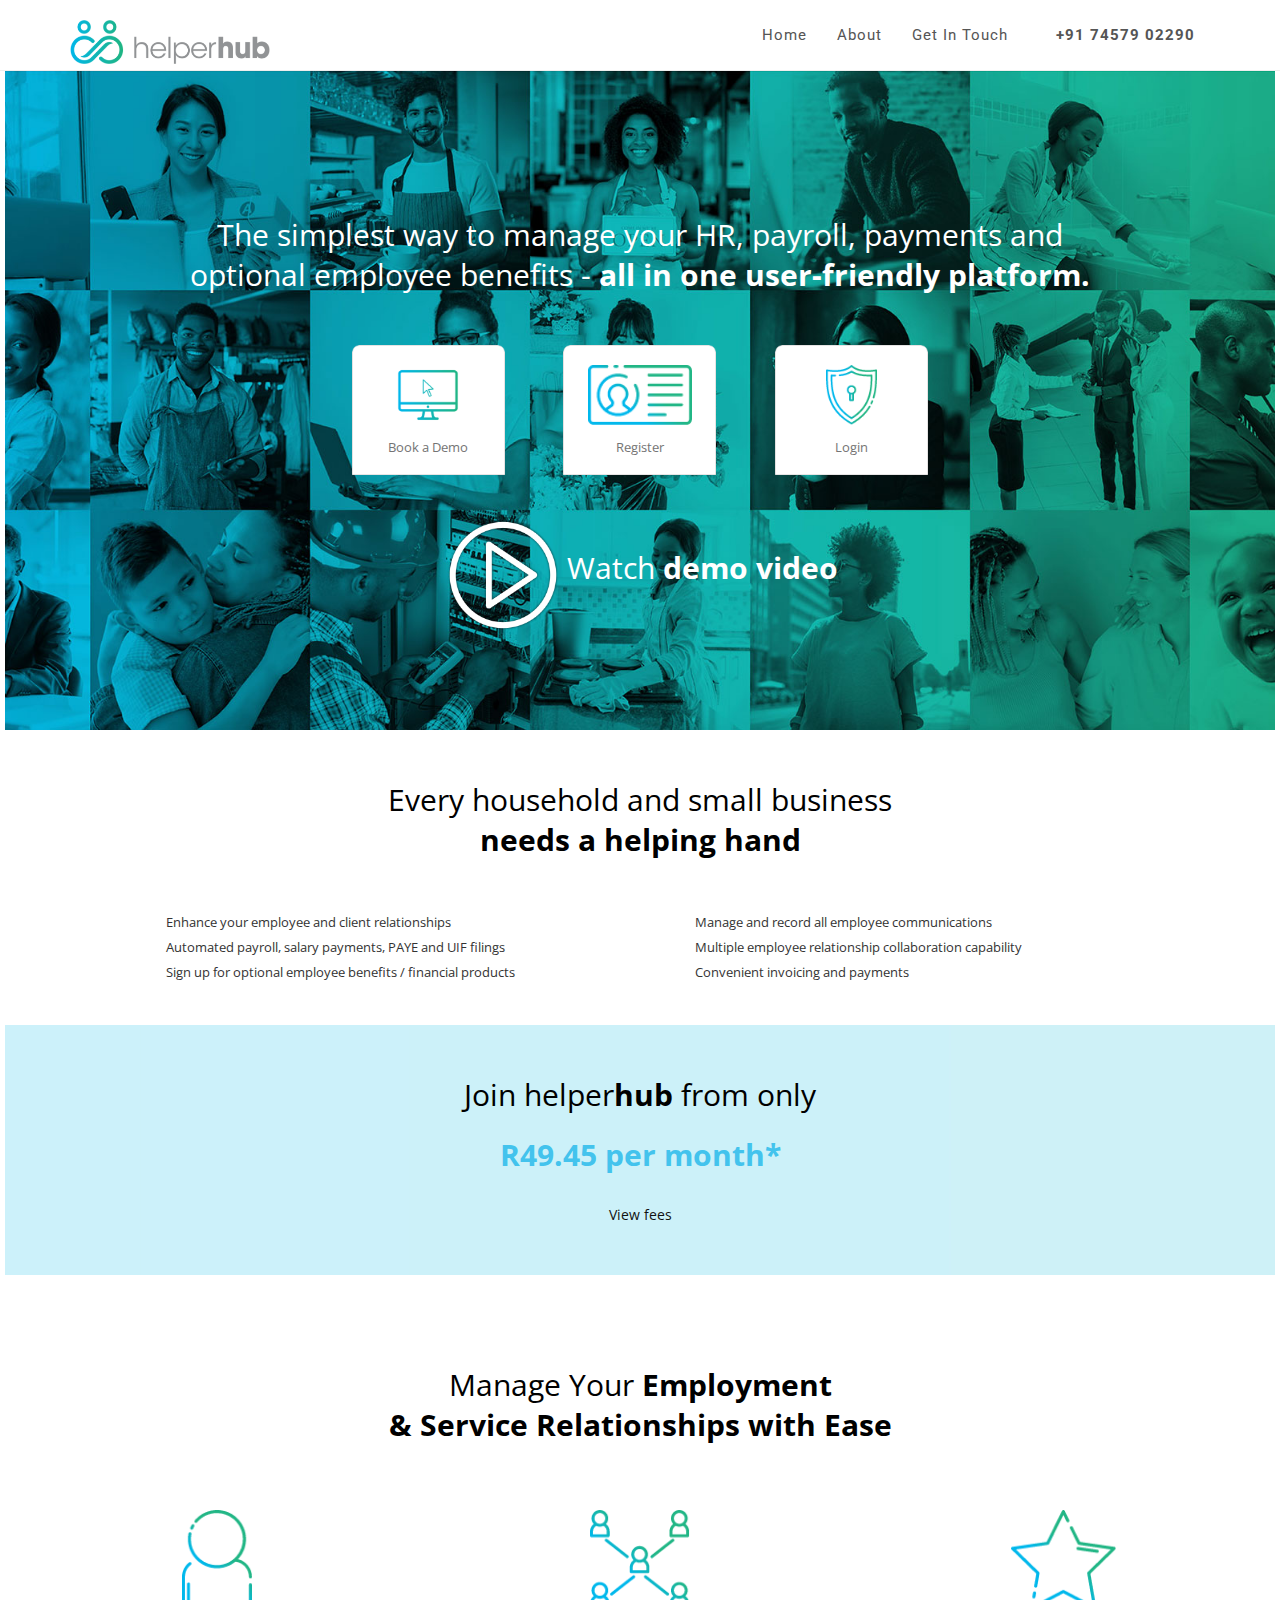
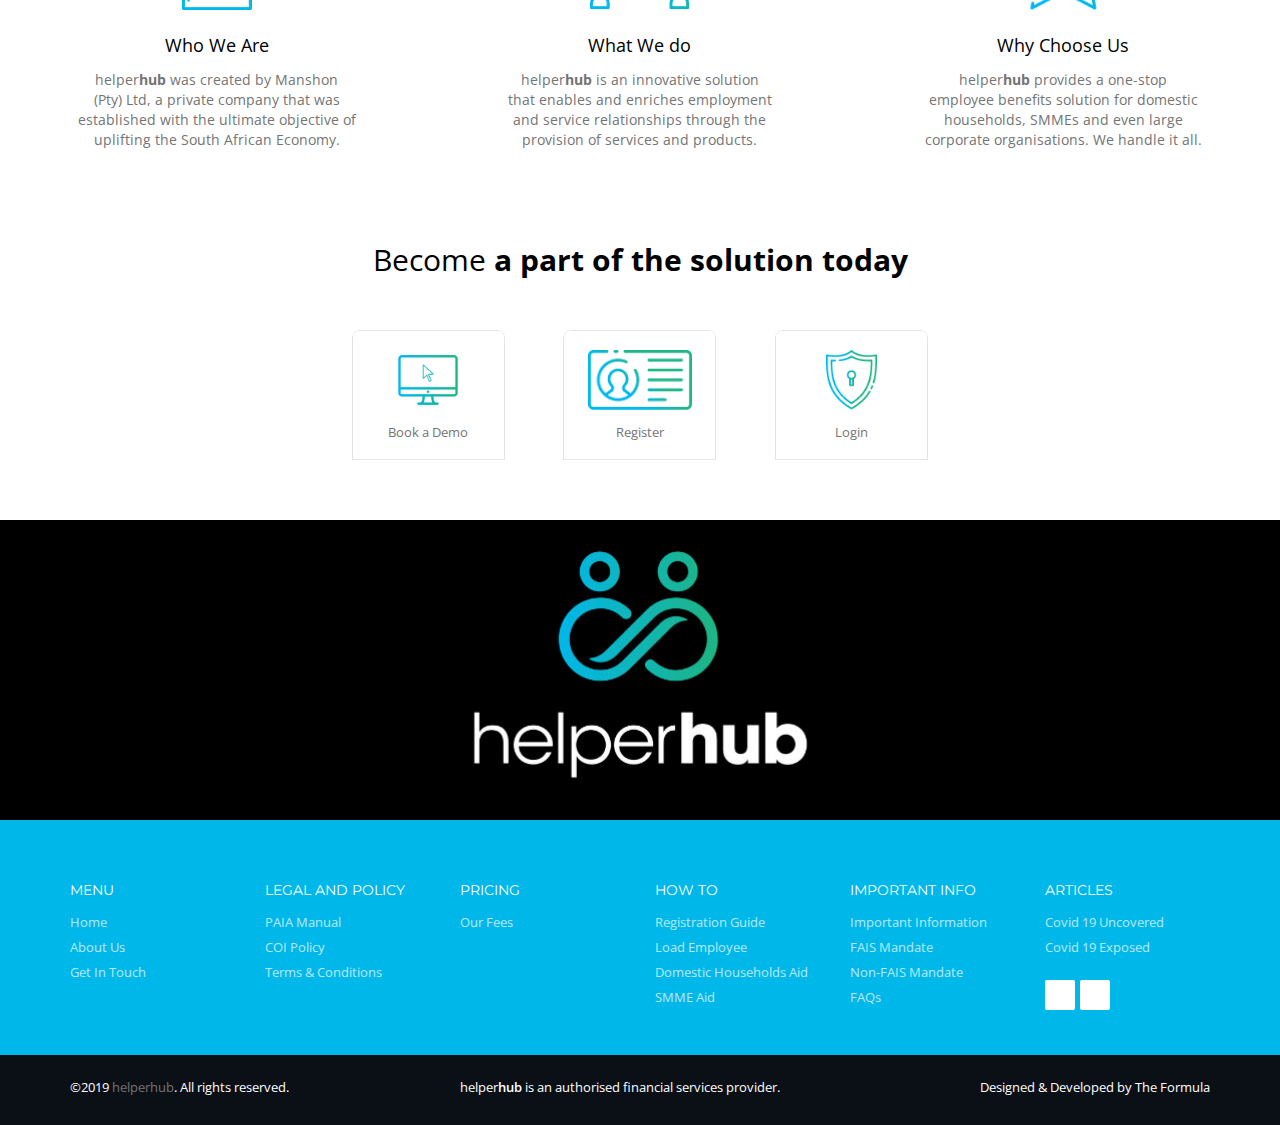
==== index.html @ 1b6acfa6 "Initial commit" ====
<html lang="en"><head>
    <title>helperhub | Login</title>        
    <meta name="description" content="">
<meta name="keywords" content="">
<meta charset="utf-8">
<meta name="author" content="Harry Boo">
<meta http-equiv="X-UA-Compatible" content="IE=edge">
<meta name="viewport" content="width=device-width, initial-scale=1.0, maximum-scale=1.0">

<!-- Favicons -->
<link rel="shortcut icon" href="assets/img/favicon.png">
<!--<link rel="apple-touch-icon" href="assets/img/apple-touch-icon.png">
<link rel="apple-touch-icon" sizes="72x72" href="assets/img/apple-touch-icon-72x72.png">
<link rel="apple-touch-icon" sizes="114x114" href="assets/img/apple-touch-icon-114x114.png">-->

<!-- Load Core CSS 
=====================================-->
<link rel="stylesheet" href="assets/css/core/bootstrap-3.3.7.min.css">
<link rel="stylesheet" href="assets/css/core/animate.min.css">

<!-- Load Main CSS 
=====================================-->
<link rel="stylesheet" href="assets/css/main/main.css">
<link rel="stylesheet" href="assets/css/main/setting.css">
<link rel="stylesheet" href="assets/css/main/hover.css">
<link rel="stylesheet" href="assets/css/main/cover.css">

<!-- Load Magnific Popup CSS 
=====================================-->
<link rel="stylesheet" href="assets/css/magnific/magic.min.css">        
<link rel="stylesheet" href="assets/css/magnific/magnific-popup.css">              
<link rel="stylesheet" href="assets/css/magnific/magnific-popup-zoom-gallery.css">


<link rel="stylesheet" href="assets/css/owl-carousel/owl.carousel.css">
<link rel="stylesheet" href="assets/css/owl-carousel/owl.theme.css">
<link rel="stylesheet" href="assets/css/owl-carousel/owl.transitions.css">

<link rel="stylesheet" href="assets/css/color/pasific.css">
<link rel="stylesheet" href="assets/css/icon/font-awesome.css">
<link rel="stylesheet" href="assets/css/icon/et-line-font.css">
<link rel="stylesheet" href="custom-file.css">
<link rel="stylesheet" href="../icomoon/style.css">
<link rel="stylesheet" href="icomoon/style.css">
<style>
.icon-salary-advices {
    font-family: 'icomoon' !important;
}
.icon-salary-advices::before {
    content: "\e900" !important;
    font-size: 30px;
}
.icon-references::before {
    content: "\e903" !important;
    font-size: 30px;
}
.icon-statements::before {
    content: "\e901" !important;
    font-size: 30px;
}        
.icon-notices::before {
    content: "\e902" !important;
    font-size: 30px;                
}
.icon-documents::before {
    content: "\e904" !important;
    font-size: 30px;                
}
.icon-communications::before {
    content: "\e905" !important;
    font-size: 30px;                
}
.fa-warning, .fa-remove {
    font-size: 30px;
}
textarea.form-control { 
    min-height: 120px !important;
}
.fa-user-times, .fa-building, .fa-user, .fa-group {
    font-size: 30px;
}    
</style>
    <link rel="stylesheet" href="assets/css/icon/font-awesome.css">
    <link rel="stylesheet" href="assets/css/icon/et-line-font.css">
    <style>
        .icon-list, .icon-list li {
            color: #333 !important;
            font-family: 'Open Sans', sans-serif;
        }
        .fa {
            color: #43c3ed !important;
        }
        .blue-bg {
            background-image: url("assets/img/blue-bg.jpg") !important;
        }
        .home-row {
            /*position: relative;*/
            margin-top: 50px;
        }
    </style>
</head>
<body id="topPage" data-spy="scroll" data-target=".navbar" data-offset="100">


    <!-- Page Loader
    ===================================== -->
    <div id="pageloader" class="bg-grad-animation-1" style="display: none;">
        <div class="loader-item" style="display: none;">
            <img src="assets/img/other/oval.svg" alt="page loader">
        </div>
    </div>

    <a href="#page-top" class="go-to-top" style="display: none;">
        <i class="fa fa-long-arrow-up"></i>
    </a>


    <!-- Navigation Area
    ===================================== -->
    <nav class="navbar navbar-pasific navbar-mp navbar-standart megamenu navbar-fixed-top top-nav-collapse">
<div class="container">
    <div class="navbar-header">
        <button type="button" class="navbar-toggle" data-toggle="collapse" data-target=".navbar-main-collapse">
            <i class="fa fa-bars"></i>
        </button>
        <a class="navbar-brand page-scroll" href="index.html">
            <img style="width: 200px" src="assets/img/logo/logo.png" alt="logo">
        </a>
    </div>

    <div class="navbar-collapse collapse navbar-main-collapse">
        <ul class="nav navbar-nav">
            <li class=""><a href="index.html" class="color-light">Home </a>
            </li><li class=""><a href="about.html" class="color-light">About </a>
            </li><li class=""><a href="get-in-touch.html" class="color-light">Get In Touch </a>
                             
             
            
              
              
            </li><li class="#"><a href="tel:+917457902290" class="color-light"><i style="color: #1EB584" class="fa  fa-mobile-phone"></i> <strong>+91 74579 02290</strong></a>


        </li></ul>
    </div>
</div>
</nav>
    <div class="inner cover animated fadeIn visible" data-animation="fadeIn" data-animation-delay="100">
        <br>
        <div id="formLogin1" class="row home-row">
            <div class="col-md-12">
                <h2 class="color-light text-center mt50">The simplest way to manage your HR, payroll, payments and <br>optional employee benefits - <strong>all in one user-friendly platform.</strong></h2><br><br>
            </div>
            <div class="col-md-3 text-center">                    
                
            </div>
            <div class="col-md-2 text-center home-icon mb20">                    
                <div class="home-box">
                    <a href="book-a-demo.html"><img src="assets/img/icons/book-demo.png"></a>
                    <p>Book a Demo</p>
                </div>
            </div>                
            <div class="col-md-2 text-center home-icon mb20">                    
                <div class="home-box">
                    <a href="registration-types.html"><img src="assets/img/icons/register-icon.png"></a>
                    <p>Register</p>
                </div>
            </div>
            <div class="col-md-2 text-center home-icon mb20">                    
                <div class="home-box">
                    <a href="login.html"><img src="assets/img/icons/login-icon.png"></a>
                    <p>Login</p>
                </div>
            </div>                
            <div class="col-md-3 text-center">                    

            </div>
            
            <div class="col-md-12 text-center mt20">
                <a href="demo-video.html"><img style="width: 120px" src="assets/img/play-btn.png"> <span style="font-size: 30px" class="title-play color-light text-center mt50">Watch <strong>demo video</strong></span></a>
            </div>                
        </div>
        
       
        <!--MOBILE TOP-->
        <div id="mobile-section" class="row mobile-home">
            <div class="col-md-12">
                <h2 class="color-light text-center mt50">The simplest way to manage your HR, payroll, payments and <br>optional employee benefits - <strong>all in one user-friendly platform.</strong></h2><br><br>
            </div>
            <div class="col-md-12 text-center mt20">
                <a href="demo-video.html"><img style="width: 65px" src="assets/img/play-btn.png"> <span style="font-size: 25px" class="title-play color-light text-center mt50">Watch <strong>demo video</strong></span></a>
            </div>
        </div>
        
        <div id="mobile-section" class="row mobile-login mt40">
            <div class="col-md-3 text-center">                    
                
            </div>
            <div class="col-md-2 text-center home-icon mb20">                    
                <div class="home-box">
                    <a href="book-a-demo.html"><img src="assets/img/icons/book-demo.png"></a>
                    <p>Book a Demo</p>
                </div>
            </div>                 
            <div class="col-md-2 text-center home-icon mb20">                    
                <div class="home-box">
                    <a href="registration-types.html"><img src="assets/img/icons/register-icon.png"></a>
                    <p>Register</p>
                </div>
            </div>
            <div class="col-md-2 text-center home-icon mb20">                    
                <div class="home-box">
                    <a href="login.html"><img src="assets/img/icons/login-icon.png"></a>
                    <p>Login</p>
                </div>
            </div>                
            <div class="col-md-3 text-center">                    

            </div>
        </div>
        
        <!--END MOBILE TOP-->
        
        <div class="row mb40">
            <div class="col-md-12">
                <h2 class="text-center mt50">Every household and small business <br><strong>needs a helping hand</strong></h2><br><br>
            </div>
            <div class="col-md-1"></div>
            <div class="col-md-5"> 
                <ul class="icon-list">
                    <li><i class="fa fa-check"></i>Enhance your employee and client relationships</li>
                    <li><i class="fa fa-check"></i>Automated payroll, salary payments, PAYE and UIF filings</li>
                    <li><i class="fa fa-check"></i>Sign up for optional employee benefits / financial products</li> 
                </ul>
            </div>
            <div class="col-md-5">
                <ul class="icon-list">
                    <li><i class="fa fa-check"></i>Manage and record all employee communications</li>
                    <li><i class="fa fa-check"></i>Multiple employee relationship collaboration capability</li>
                    <li><i class="fa fa-check"></i>Convenient invoicing and payments</li> 
                </ul>
            </div>   
            <div class="col-md-1"></div>
        </div>   
        
        <div class="row mb40 blue-bg text-center pb50">
            <div class="col-md-12">
                <h2 class="text-center mt50">Join helper<strong>hub</strong> from only</h2>
                <h2 class="text-center" style="color: #43c3ed"><strong>R49.45 per month*</strong></h2><br>
                <a class="text-center mb50" target="_blank" href="pdf-docs/helperhub-Fee-Disclosure-Document.pdf">View fees </a>
            </div>
        </div>             
        
        <div class="row mb40">
            <div class="col-md-12">
                <h2 class="text-center mt50">Manage Your <strong>Employment</strong> <br> <strong>&amp; Service Relationships with Ease</strong></h2><br><br>
            </div>
            
            <div class="col-md-4 text-center img-3-col"> 
                <img class="mt15" src="assets/img/logo/who-we-are.png">
                <h4>Who We Are</h4>
                <div class="text">                        
                    helper<span style="font-weight: 700">hub</span> was created by Manshon <br>(Pty) Ltd, a private company that was <br>established with the ultimate objective of <br>uplifting the South African Economy.
                </div>
            </div>
            <div class="col-md-4 text-center img-3-col">
                <img class="mt15" src="assets/img/logo/what-we-do.png">
                <h4>What We do</h4>
                <div class="text">
                    helper<span style="font-weight: 700">hub</span>  is an innovative solution<br> that enables and enriches employment <br>and service relationships through the<br>      provision of services and products.
                </div>
            </div>
            <div class="col-md-4 text-center img-3-col">   
                <img class="mt15" src="assets/img/logo/why-choose-us.png">
                <h4>Why Choose Us</h4>
                <div class="text">
                    helper<span style="font-weight: 700">hub</span> provides a one-stop<br> employee benefits solution for domestic <br>households, SMMEs and even large <br>corporate organisations. We handle it all.
                </div>
            </div>                
        </div>
        
        <div class="row mb40">
            <div class="col-md-12">
                <h2 class="text-center mt50">Become <strong>a part of the solution today</strong></h2><br><br>
            </div>
            <div class="col-md-3 text-center">                    
                
            </div>
            <div class="col-md-2 text-center home-icon mb20">                    
                <div class="home-box">
                    <a href="book-a-demo.html"><img src="assets/img/icons/book-demo.png"></a>
                    <p>Book a Demo</p>
                </div>
            </div>                 
            <div class="col-md-2 text-center home-icon mb20">                    
                <div class="home-box">
                    <a href="registration-types.html"><img src="assets/img/icons/register-icon.png"></a>
                    <p>Register</p>
                </div>
            </div>
            <div class="col-md-2 text-center home-icon mb20">                    
                <div class="home-box">
                    <a href="login.html"><img src="assets/img/icons/login-icon.png"></a>
                    <p>Login</p>
                </div>
            </div>                
            <div class="col-md-3 text-center">                    

            </div>
        </div>            
    </div>

    <!-- Footer Banner
    ===================================== -->
    <div id="footer-banner" class="bg-dark2 pt50 pb50">
        <div class="container">
            <div class="row">   

            </div>

        </div>
    </div>        


    <!-- Footer Area
    =====================================-->
    <div id="footer" class="footer-two bg-dark3 pt50">
        <div class="container-fluid">
            <div class="container pb35">
                <div class="row">
                    
                    <!-- footer about start -->
                    <div class="col-md-2">
                        <h6 class="font-montserrat text-uppercase color-light">Menu</h6>
                        <ul class="no-icon-list">
                            <li><a href="index.html" class="color-light alpha7">Home</a></li>
                            <li><a href="about.html" class="color-light alpha7">About Us</a></li>
                            <li><a href="get-in-touch.html" class="color-light alpha7">Get In Touch</a></li>
                        </ul>
                    </div>
                    <!-- footer about end -->
                    
                    <div class="col-md-2">
                        <h6 class="font-montserrat text-uppercase color-light">Legal and Policy</h6>
                        <ul class="no-icon-list">
                            <li><a target="_blank" href="pdf-docs/helperhub-PAIA-Policy.pdf" class="color-light alpha7">PAIA Manual</a></li>
                            <li><a target="_blank" href="pdf-docs/helperhub-Conflict-of-Interest-Policy.pdf" class="color-light alpha7">COI Policy</a></li>
                            <li><a target="_blank" href="pdf-docs/helperhub-Terms-and-Conditions.pdf" class="color-light alpha7">Terms &amp; Conditions</a></li>
                        </ul>
                    </div>
                    
                    <!-- footer menu one start -->
                    <div class="col-md-2">
                        <h6 class="font-montserrat text-uppercase color-light">Pricing</h6>
                        <ul class="no-icon-list">
                            <li><a target="_blank" href="pdf-docs/helperhub-Fee-Disclosure-Document.pdf" class="color-light alpha7">Our Fees</a></li>
                            <!--<li><a href="#" class="color-light alpha7">Payments</a></li>-->
                        </ul>
                    </div>
                    <!-- footer menu one end -->
                    
                    <!-- footer menu two start -->
                    <div class="col-md-2">
                        <h6 class="font-montserrat text-uppercase color-light">How To</h6>
                        <ul class="no-icon-list">
                            <li><a target="_blank" href="pdf-docs/Helperhub-How-to-Register.pdf" class="color-light alpha7">Registration Guide</a></li>
                            <li><a target="_blank" href="pdf-docs/How-to-Enroll-Your-Employee.pdf" class="color-light alpha7">Load Employee</a></li>
                            <li><a target="_blank" href="pdf-docs/helperhub-Client-Onboarding-Aid-Domestic-Households.pdf" class="color-light alpha7">Domestic Households Aid</a></li>
                            <li><a target="_blank" href="pdf-docs/helperhub-Client-Onboarding-Aid-SMME.pdf" class="color-light alpha7">SMME Aid</a></li>
                        </ul>
                    </div>
                    <!-- footer menu two end -->
                    
                    <!-- footer menu three start -->
                    <div class="col-md-2">
                        <h6 class="font-montserrat text-uppercase color-light">Important Info</h6>
                        <ul class="no-icon-list">
                            <li><a target="_blank" href="pdf-docs/helperhub-Important-Information.pdf" class="color-light alpha7">Important Information</a></li>
                            <li><a target="_blank" href="pdf-docs/helperhub-Specimen-Mandate.pdf" class="color-light alpha7">FAIS Mandate</a></li>
                            <li><a target="_blank" href="pdf-docs/helperhub-Non-FAIS-Discretionary-Mandate.pdf" class="color-light alpha7">Non-FAIS Mandate</a></li>
                            <li><a target="_blank" href="pdf-docs/helperhub-FAQs.pdf" class="color-light alpha7">FAQs</a></li>
                        </ul>
                    </div>
                    <!-- footer menu three end -->
                    
                    <!-- footer social icons start -->
                    <div class="col-md-2">
                        <h6 class="font-montserrat text-uppercase color-light">Articles</h6>
                        <ul class="no-icon-list" style="margin-bottom: 20px">
                            <li><a target="_blank" href="pdf-docs/Covid-19-Uncovered.pdf" class="color-light alpha7">Covid 19 Uncovered</a></li>
                            <li><a target="_blank" href="pdf-docs/helperhub-Article-Covid-19-Exposed.pdf" class="color-light alpha7">Covid 19 Exposed</a></li>
                        </ul>
                        
                        <div class="social social-three">
                            <a target="_blank" href="https://www.facebook.com/helperhubSA"><i class="fa fa-facebook color-primary"></i></a>
                            <a target="_blank" href="https://www.linkedin.com/organization-guest/company/helperhub?challengeId=AQEFUPnGSwVWPwAAAXTZc3Btvl2rY_l7mdlt_jrhEAfyWGi2RcC4j5rdWirEYKu3nYdrnO_k8rQ0jwxXPRIx9QrZS7OMLbk63w&amp;submissionId=23ab55a3-093b-3916-121b-1078acf7b703"><i class="fa fa-linkedin color-blue"></i></a><br><br>
                        </div>
                    </div>
                    <!-- footer social icons end -->

                </div><!-- row end -->
            </div><!-- container end -->
        </div><!-- container-fluid end -->
        
        <div class="container-fluid bg-dark4 pt20">
            <div class="container">
                <div class="row">

                    <!-- copyright start -->
                    <div class="col-md-4">
                        <p style="color: #fff">©2019 <a href="/">helperhub</a>. All rights reserved.</p>
                    </div>
                    <!-- copyright end -->
                    <div class="col-md-4">
                        <p style="color: #fff">helper<strong>hub</strong> is an authorised financial services provider.</p>
                    </div>

                    <!-- footer bottom start -->
                    <div class="col-md-4">
                        <p class="text-right">
                            <a style="color: #fff !important" target="_blank" href="https://www.theformula.co.za">Designed &amp; Developed by The Formula</a>
                        </p>
                    </div>
                    <!-- footer bottom end -->

                </div><!-- row end -->
            </div><!-- container end -->
        </div><!-- container-fluid end -->
    </div><!-- footer end -->
    
   <style>
        .bb-solid-1 li a {
            color: #fff !important;
        }

        .bb-solid-1 li a:hover {
            color: #000000 !important;
        }    
        .social.social-three a {
            background-color: #fff;
        }
        .footer-two ul li a:hover {
            color: #000000 !important;
        }
    </style> 
    <!-- JQuery Core
    =====================================-->
    <script src="assets/js/core/jquery.min.js"></script>
    <script src="assets/js/core/bootstrap-3.3.7.min.js"></script>
    
    <!-- Magnific Popup
    =====================================-->
    <script src="assets/js/magnific-popup/jquery.magnific-popup.min.js"></script>
    <script src="assets/js/magnific-popup/magnific-popup-zoom-gallery.js"></script>
    
    <!-- Progress Bars
    =====================================-->
    <script src="assets/js/progress-bar/bootstrap-progressbar.js"></script>
    <script src="assets/js/progress-bar/bootstrap-progressbar-main.js"></script>
    
    <!-- JQuery Main
    =====================================-->
    <script src="assets/js/main/jquery.appear.js"></script>
    <script src="assets/js/main/isotope.pkgd.min.js"></script>
    <script src="assets/js/main/parallax.min.js"></script>
    <script src="assets/js/main/jquery.countTo.js"></script>
    <script src="assets/js/main/owl.carousel.min.js"></script>
    <script src="assets/js/main/jquery.sticky.js"></script>
    <script src="assets/js/main/ion.rangeSlider.min.js"></script>
    <script src="assets/js/main/imagesloaded.pkgd.min.js"></script>
    <script src="assets/js/main/main.js"></script>


</body></html>
---- assets/css/main/main.css ----
/*  ====================================================
CSS Style for Pasific HTML Template
Author: myboodesign
Envato Profile: http://themeforest.net/user/myboodesign
======================================================== */

/*  Table of Contents
========================================================
1. GOOGLE FONTS
2. GENERAL
3. LIST
4. HEADING
5. MODAL DIALOG BOX
6. PANEL
7. ACCORDIAN
8. BUTTONS
9. CONTENT BOX
10. BLOCKQUOTE
11. FORM
12. PRICE
13. TAB PILL
14. TABLE
15. TESTIMONIAL
16. HEADER CAROUSEL
17. NAVBAR
18. INTRO
19. TEAM
20. PORTFOLIO
21. FUN FACT
22. CLIENTS
23. BLOG
24. BANNER
25. ONLINE SHOP
26. NEWSLETTER
27. PROGRESS BAR
28. CONTACT
29. SOCIAL MEDIA
30. FOOTER
31. PARALLAX

/*  ----------------------------------------------------
1. IMPORT GOOGLE FONTS
-------------------------------------------------------- */
@import url(https://fonts.googleapis.com/css?family=Open+Sans:300,400,600,800);
@import url(https://fonts.googleapis.com/css?family=Pacifico);
@import url(https://fonts.googleapis.com/css?family=Montserrat);
@import url(https://fonts.googleapis.com/css?family=Source+Sans+Pro:400,300,200);
@import url(https://fonts.googleapis.com/css?family=Roboto:400,500,700,900);

/*  ----------------------------------------------------
2. GENERAL STYLES
-------------------------------------------------------- */
* {
  -webkit-box-sizing: border-box;
          box-sizing: border-box;
}
html {
    width: 100%;
    height: 100%;
    text-rendering: optimizeLegibility !important;
    -webkit-font-smoothing: antialiased !important;
}
body {
    width: 100%;
    height: 100%;
    font-family: 'Open Sans', sans-serif;
    background-color: #fff;
    color: #747474;
}
h1,
h2,
h3,
h4,
h5,
h6 {
    font-family: 'Open Sans', sans-serif;
    font-weight: normal !important;
    color: #000;
    -webkit-font-smoothing: antialiased;
}
h1 { font-size: 36px; line-height: 45px; }
h2 { font-size: 30px; line-height: 40px; }
h3 { font-size: 24px; line-height: 35px; }
h4 { font-size: 18px; line-height: 30px; }
h5 { font-size: 16px; line-height: 25px; }
h6 { font-size: 14px; line-height: 20px; }

h1 small { font-size: 50%; }
h2 small { font-size: 60%; }
h3 small { font-size: 70%; }
h4 small { font-size: 80%; }
h5 small { font-size: 90%; }
h6 small { font-size: 90%; }

small { 
    font-size: 90%; 
    opacity: .7; 
    font-family: 'Open Sans', sans-serif;
}

code { text-transform:none; font-family: monospace, serif;}

p {
    font-family: 'Open Sans', sans-serif !important;
    margin: 0 0 25px 0;
    font-size: 13px;
    line-height: 25px;
    color: #747474;
}
p strong { font-weight: 600; }
.lead {
    font-size: 14px;
    font-weight: 400;
    line-height: 25px;
}
.dropcap {
    float: left;
    width: 0.7em;
    font-size: 400%;
    font-family: algerian, courier;
    line-height: 80%;
    -webkit-border-radius: 2px;
       -moz-border-radius: 2px;
            border-radius: 2px;
    padding-left: 3px;
    margin-top: 5px;
    margin-right: 5px;
}

a {
    color: #111;
    outline: none;
    -webkit-transition: all .2s ease-in-out;
       -moz-transition: all .2s ease-in-out;
            transition: all .2s ease-in-out;
}
a:hover,
a:focus {
    color: #111;
    text-decoration: none;
    outline: none;
}
small {
    display: block;
    margin-top: 5px;
}
.animated { visibility:hidden; }
.visible { visibility:visible; }

.font-pacifico    { font-family: 'Pacifico', cursive !important; }
.font-open-sans   { font-family: 'Open Sans', sans-serif !important; }
.font-montserrat  { font-family: 'Montserrat', sans-serif !important; }
.font-source-sans-pro  { font-family: 'Source Sans Pro', sans-serif !important; }

.fs-40 { font-size: 40px !important; }
.fs-50 { font-size: 50px !important; }
.fs-75 { font-size: 75px !important; line-height: 75px; }
.fs-100 { font-size: 100px !important; }
.font-size-light { font-weight: 200 !important; }
.font-size-normal { font-weight: 300 !important; }
.font-size-bold { font-weight: 400 !important; }

.strong { font-weight: 600; }
#pageloader {
    background-color: #E74C3C;
    height: 100%;
    position: fixed;
    top: 0;
    width: 100%;
    z-index: 9999;
}
#pageoader.bw {
    background-color: #000000;
}
.loader-item {
    margin: auto;
    position: absolute;
    top: 0; left: 0; bottom: 0; right: 0;
    height: 70px;
    width: 70px;
    /*background: url(../../../assets/img/other/img-loader.png) 50% 50% no-repeat;*/
}
.loader-item img {
    width: 70px;
    height: 70px;
}
::-moz-selection { /* Code for Firefox */
    color: #fff;
}

::selection {
    color: #fff;
}

.intro-direction {
    position: absolute;
    left: 50%;
    bottom: 5%;
}
.mouse-icon {
    border: 2px solid #fff;
    height: 40px;
    width: 24px;
    display: block;
    z-index: 10;
    opacity: 0.7;
    background-color: rgba(255,255,255,.5);
    -webkit-border-radius: 16px;
       -moz-border-radius: 16px;
            border-radius: 16px;
}
.mouse-icon .wheel {
    -webkit-animation-name: mouse-anim-drop;
    -webkit-animation-duration: 1s;
    -webkit-animation-timing-function: linear;
    -webkit-animation-delay: 0s;
    -webkit-animation-iteration-count: infinite;
    -webkit-animation-play-state: running;
    -webkit-animation-name: mouse-anim-drop;
          animation-name: mouse-anim-drop;
    -webkit-animation-duration: 1s;
          animation-duration: 1s;
    -webkit-animation-timing-function: linear;
          animation-timing-function: linear;
    -webkit-animation-delay: 0s;
          animation-delay: 0s;
    -webkit-animation-iteration-count: infinite;
          animation-iteration-count: infinite;
    -webkit-animation-play-state: running;
          animation-play-state: running;
}
.mouse-icon .wheel {
    background-color: #ffffff !important;
    position: relative;
    width: 2px;
    height: 6px;
    top: 4px;
    margin-left: auto;
    margin-right: auto;
    -webkit-border-radius: 10px;
       -moz-border-radius: 10px;
            border-radius: 10px;
}
@-webkit-keyframes mouse-anim-drop {
  0% {
    top: 5px;
    opacity: 0;
  }
  30% {
    top: 10px;
    opacity: 1;
  }
  100% {
    top: 25px;
    opacity: 0;
  }
}
@keyframes mouse-anim-drop {
  0% {
    top: 5px;
    opacity: 0;
  }
  30% {
    top: 10px;
    opacity: 1;
  }
  100% {
    top: 25px;
    opacity: 0;
  }
}
.icon-svg {
    max-height: 80px;
}

.go-to-top {
    background-color: rgba(0,0,0,.1);
    color: #fff;
    position: fixed;
    bottom: 10px;
    right: 10px;
    text-align: center;
    padding-top: 5px;
    display: block;
    width: 30px;
    height: 30px;
    z-index: 99999;
    -webkit-border-radius: 2px;
       -moz-border-radius: 2px;
            border-radius: 2px;    
}

/*  ----------------------------------------------------
3. LIST STYLES
-------------------------------------------------------- */
ul, ol {
    font-family: 'Open Sans', sans-serif;
    font-size: 13px;
    color: #747474;
    margin: 0;
    padding: 0;
}
ol li {
    line-height: 25px;
    padding: 0;
    margin-left: 20px;
}
ul.icon-list {
    text-align: left;
}
ul.icon-list li,
ul.icon-list-underline li {
    list-style: none;
    line-height: 25px;
}
ul.icon-list li i,
ul.icon-list-underline li i {
    margin-right: 10px;
}
ul.icon-list-underline li {
    padding-bottom: 5px;
    margin-bottom: 5px;
}
.underline-solid li {
    border-bottom: 1px solid #b9b9b9;
}
.underline-dotted li {
    border-bottom: 1px dotted #b9b9b9;
}
.underline-dashed li {
    border-bottom: 1px dashed #b9b9b9;
}
.underline-double li {
    border-bottom: 3px double #b9b9b9;
}
ul.no-icon-list {
    margin: 0;
    padding: 0;
}
ul.no-icon-list li {
    padding: 0;
    margin: 0;
    list-style: none;
}
/*  ----------------------------------------------------
4. HEADING STYLE
-------------------------------------------------------- */
.heading {
    height: 20px;
    display: block;
    margin-bottom: 20px;    
    font-size: 15px;
    opacity: 1 !important;
}
.heading-desc {
    display: block;
    font-family: 'Open Sans', sans-serif;
    font-size: 14px;
    line-height: 25px;
    margin-left: auto;
    margin-right: auto;
}
.heading-solid,
.heading-dotted,
.heading-dashed,
.heading-double {
    width: 50px;
    border-bottom-width: 3px;
}
.heading-solid {
    border-bottom-style: solid;
}
.heading-dotted {
    border-bottom-style: dotted;
}
.heading-dashed {
    border-bottom-style: dashed;
}
.heading-double {
    border-bottom-style: double;
    
}

.heading-solid-icon,
.heading-dotted-icon,
.heading-dashed-icon,
.heading-double-icon {
    width: 120px;
    margin-top: 20px;
}
.heading-solid-icon span,
.heading-dotted-icon span,
.heading-dashed-icon span,
.heading-double-icon span {
    width: 40px;
    height: 2px;
    float: left;
}
.heading-solid-icon span span,
.heading-dotted-icon span span,
.heading-dashed-icon span span,
.heading-daouble-icon span span {
    width: 40px;
    height: 2px;
    float: right;
}
.heading-solid-icon span,
.heading-dotted-icon span,
.heading-dashed-icon span,
.heading-solid-icon span span,
.heading-dotted-icon span span,
.heading-dashed-icon span span {
    border-top-width: 2px;
    border-top-style: solid;
    display: block;
}
.heading-double-icon span,
.heading-double-icon span span {
    border-bottom-width: 3px;
    border-top-style: solid;
    display: block;
}
.heading-solid-icon i,
.heading-dotted-icon i,
.heading-dashed-icon i,
.heading-double-icon i {
    float: left;
    margin-left: 10px;
    margin-right: 10px;
    margin-top: -5px;
}

.heading-solid-icon div,
.heading-solid-icon div div {
    border-bottom-style: solid;
}
.heading-dotted-icon div,
.heading-dotted-icon div div {
    border-bottom-style: dotted;
}
.heading-dashed-icon div,
.heading-dashed-icon div div {
    border-bottom-style: dashed;
}
.heading-double-icon div,
.heading-double-icon div div {
    border-bottom-style: double;
}

.heading-icon,
.heading-icon-o {
    width: 60px;
    height: 60px;
    font-size: 20px;
    padding-top: 20px;

}
.heading-icon {
    color: #fff;    
}
.heading-icon-o {
    background-color: transparent;
    border-width: 2px;
    border-style: solid;
}
.heading-icon-rounded {
    -webkit-border-radius: 5px;
       -moz-border-radius: 5px;
            border-radius: 5px;
}
.heading-icon-circle {
    -webkit-border-radius: 100%;
       -moz-border-radius: 100%;
            border-radius: 100%;
}

/*  -----------------------------------------------------
5. MODAL DIALOG BOX
-------------------------------------------------------- */
.modal-dialog {
    font-size: 12px;
    font-family: 'Open Sans', sans-serif;
    font-weight: 600;
    max-width: 500px;
}
.modal-header {
    -webkit-border-top-left-radius: 3px;
       -moz-border-top-left-radius: 3px;
            border-top-left-radius: 3px;
    -webkit-border-top-right-radius: 3px;
       -moz-border-top-right-radius: 3px;
            border-top-right-radius: 3px;
}
.modal-footer {
    text-align: center;
    -webkit-border-bottom-left-radius: 3px;
       -moz-border-bottom-left-radius: 3px;
            border-bottom-left-radius: 3px;
    -webkit-border-bottom-right-radius: 3px;
       -moz-border-bottom-right-radius: 3px;
            border-bottom-right-radius: 3px;
}
.modal-search-input {
    border: 0;
    width: 100%;
    height: 50px;
    text-align: center;
    outline: none;
    font-size: 30px;
}

/*  ----------------------------------------------------
6. PANEL
-------------------------------------------------------- */
.panel {}
.panel-square {
    -webkit-border-radius: 0;
       -moz-border-radius: 0;
            border-radius: 0;
}
.panel-default {
    border: 1px solid #ffb7ac;
}
.panel-default .panel-heading {
    background-color: #fddad4;
    color: #b55241;
}
.panel-heading a {
    font-size: 14px;
    color: #333;
}
.panel-light {
    border: 1px solid #ebebeb;
}
.panel-light .panel-heading {
    background-color: #fff;
    color: #333;
}
.panel-gray {
    border: 1px solid #e1e1e1;
}
.panel-gray .panel-heading {
    background-color: #e1e1e1;
    color: #333;
}
.panel-dark {
    border: 1px solid #111;
}
.panel-dark .panel-heading {
    background-color: #333;
    color: #fff;
}

.panel-heading {
    padding: 10px 15px;
    font-size: 13px !important;
    cursor: pointer;
}
.panel-heading i {
    margin-right: 10px;
}
.panel-collapse.collapse.in {
    background-color: #fff !important;
}
.panel-collapse.collapsing {
    background-color: #fff !important;
}
/*  ----------------------------------------------------
7. ACCORDIAN
-------------------------------------------------------- */
.accordian-toggle-chevron-left:after,
.accordian-toggle-chevron-right:after,
.accordian-toggle-plus-left:after,
.accordian-toggle-plus-right:after,
.accordian-toggle-plus-sign-left:after,
.accordian-toggle-plus-sign-right:after,
.accordian-toggle-arrow-left:after,
.accordian-toggle-arrow-right:after {
    font-family: "Glyphicons Halflings";
    margin-left: 15px;
    margin-top: 1px;
    font-size: 10px;
}

.accordian-toggle-chevron-left:after,
.accordian-toggle-plus-left:after,
.accordian-toggle-plus-sign-left:after,
.accordian-toggle-arrow-left:after {
    float: left;
    margin-top: 2px;
    margin-left: 0;
    margin-right: 10px;
}

.accordian-toggle-chevron-right:after,
.accordian-toggle-plus-right:after,
.accordian-toggle-plus-sign-right:after,
.accordian-toggle-arrow-right:after {
    float: right;
}

.accordian-toggle-chevron-left:after,
.accordian-toggle-chevron-right:after { content: "\e114"; }

.accordian-toggle-chevron-left.collapsed:after,
.accordian-toggle-chevron-right.collapsed:after { content: "\e080"; }

.accordian-toggle-plus-left:after,
.accordian-toggle-plus-right:after { content: "\2212"; }

.accordian-toggle-plus-left.collapsed:after,
.accordian-toggle-plus-right.collapsed:after { content: "\2b"; }

.accordian-toggle-plus-sign-left:after,
.accordian-toggle-plus-sign-left:after { content: "\e082"; }

.accordian-toggle-plus-sign-left.collapsed:after,
.accordian-toggle-plus-sign-right.collapsed:after { content: "\e081"; }

.accordian-toggle-arrow-left:after,
.accordian-toggle-arrow-right:after { content: "\e094"; }

.accordian-toggle-arrow-left.collapsed:after,
.accordian-toggle-arrow-right.collapsed:after { content: "\e092"; }

.accordian-toggle-chevron-left:after,
.accordian-toggle-chevron-left.collapsed:after,
.accordian-toggle-plus-left:after,
.accordian-toggle-plus-left.collapsed:after,
.accordian-toggle-plus-sign-left:after,
.accordian-toggle-plus-sign-left.collapsed:after,
.accordian-toggle-arrow-left:after,
.accordian-toggle-arrow-left.collapsed:after,
.accordian-toggle-chevron-right:after,
.accordian-toggle-chevron-right.collapsed:after,
.accordian-toggle-plus-right:after,
.accordian-toggle-plus-right.collapsed:after,
.accordian-toggle-plus-sign-right:after,
.accordian-toggle-plus-sign-lerightft.collapsed:after,
.accordian-toggle-arrow-right:after,
.accordian-toggle-arrow-right.collapsed:after {
    opacity: .5;
}

.panel-body {
    color: #747474;
    font-family: 'Open Sans', sans-serif;
    font-size: 13px;
    line-height: 25px;
}


/*  ----------------------------------------------------
8. BUTTONS
-------------------------------------------------------- */
.button,
.button-3d,
.button-o {
	display: inline-block;
	padding: 8px 16px;
	margin-bottom: 5px;
	font-size: 12px;
	font-weight: normal;
	line-height: 1.42857143;
	text-align: center;
	white-space: nowrap;
	vertical-align: middle;
	-ms-touch-action: manipulation;
	  touch-action: manipulation;
	cursor: pointer;
	-webkit-user-select: none;
	 -moz-user-select: none;
	  -ms-user-select: none;
		  user-select: none;
	background-image: none;
	border: 1px solid transparent;
	font-family: 'Montserrat', sans-serif;
	text-transform: uppercase;
    text-shadow: none;
	font-weight: normal !important;
	letter-spacing: 1px;
	-webkit-transition: all .25s ease-in-out;
	   -moz-transition: all .25s ease-in-out;
			transition: all .25s ease-in-out;
    -webkit-border-radius: 4px;
       -moz-border-radius: 4px;
            border-radius: 4px;
}
.button,
.button:hover,
.button-3d,
.button-3d:hover {
	color: #fff !important;
}
.button-o {
	background: transparent !important;
	border-width: 1px;
	border-style: solid;
}
.button i,
.button-3d i,
.button-o i {
    margin-left: 15px;
    margin-right: 0;
    font-size: 14px;
}
.button small,
.button-3d small,
.button-o small {
    margin-top: 0px;
}
.button:focus {
    outline: none;
    color: #fff;
}
.button-xs { font-size: 9px; padding: 5px 12px; }
.button-sm { font-size: 10px; padding: 8px 20px;}
.button-md { font-size: 11px; padding: 12px 25px;}
.button-lg { font-size: 13px; padding: 15px 30px;}
.button-square {
    -webkit-border-radius: 0;
       -moz-border-radius: 0;
            border-radius: 0;
}

.button-xs.button-rounded,
.button-rounded.button-xs { -webkit-border-radius: 2px;-moz-border-radius: 2px;border-radius: 2px;}
.button-sm.button-rounded,
.button-rounded.button-sm { -webkit-border-radius: 4px;-moz-border-radius: 4px;border-radius: 4px;}
.button-md.button-rounded,
.button-rounded.button-md { -webkit-border-radius: 7px;-moz-border-radius: 7px;border-radius: 7px;}
.button-lg.button-rounded,
.button-rounded.button-lg { -webkit-border-radius: 10px;-moz-border-radius: 10px;border-radius: 10px;}

.button-circle {
    -webkit-border-radius: 100px;
       -moz-border-radius: 100px;
            border-radius: 100px;
}
.button-block {
	display: block;
	width: 100%;
	margin-top: 5px;
}
/* Main Colors */
.button.button-pasific {
	color: #fff;
}
.button-3d.button-pasific {
	color: #fff;
	-webkit-box-shadow: 0 5px 0 #ee3135;
	   -moz-box-shadow: 0 5px 0 #ee3135;
			box-shadow: 0 5px 0 #ee3135;
}
.button-3d:hover.button-pasific {
	-webkit-box-shadow: 0 3px 0 #ee3135;
	   -moz-box-shadow: 0 3px 0 #ee3135;
			box-shadow: 0 3px 0 #ee3135;
}
.button-o.button-pasific {
	background: transparent !important;
}
.button-o.button-pasific:hover {
    color: #fff !important;
}
/* Secondary Colors */
.button.button-red, .button-3d.button-red 		    { background-color: #fd3635; }
.button.button-pink, .button-3d.button-pink 		{ background-color: #fd40b3; }
.button.button-orange, .button-3d.button-orange 	{ background-color: #ff8b34; }
.button.button-purple, .button-3d.button-purple 	{ background-color: #a85ad4; }
.button.button-blue, .button-3d.button-blue 		{ background-color: #3dace1; }
.button.button-cyan, .button-3d.button-cyan 		{ background-color: #1abc9c; }
.button.button-green, .button-3d.button-green 	    { background-color: #b2cc71; }
.button.button-yellow, .button-3d.button-yellow 	{ background-color: #ffc501; }
.button.button-gray, .button-3d.button-gray 		{ background-color: #e0e0e0; color: #111 !important; }
.button.button-dark, .button-3d.button-dark 		{ background-color: #5f6467; }
.button.button-black, .button-3d.button-black 		{ background-color: #000000; }
.button.button-white, .button-3d.button-white 		{ background-color: #ffffff; color: #111 !important;}

.button-3d.button-red 		{ -webkit-box-shadow: 0 5px 0 #d92726; -moz-box-shadow: 0 5px 0 #d92726; box-shadow: 0 5px 0 #d92726; }
.button-3d.button-pink 	    { -webkit-box-shadow: 0 5px 0 #dc2193; -moz-box-shadow: 0 5px 0 #dc2193; box-shadow: 0 5px 0 #dc2193; }
.button-3d.button-orange 	{ -webkit-box-shadow: 0 5px 0 #e1660b; -moz-box-shadow: 0 5px 0 #e1660b; box-shadow: 0 5px 0 #e1660b; }
.button-3d.button-purple 	{ -webkit-box-shadow: 0 5px 0 #8632b5; -moz-box-shadow: 0 5px 0 #8632b5; box-shadow: 0 5px 0 #8632b5; }
.button-3d.button-blue 	    { -webkit-box-shadow: 0 5px 0 #1f8abe; -moz-box-shadow: 0 5px 0 #1f8abe; box-shadow: 0 5px 0 #1f8abe; }
.button-3d.button-cyan 	    { -webkit-box-shadow: 0 5px 0 #148d75; -moz-box-shadow: 0 5px 0 #148d75; box-shadow: 0 5px 0 #148d75; }
.button-3d.button-green 	{ -webkit-box-shadow: 0 5px 0 #7d9345; -moz-box-shadow: 0 5px 0 #7d9345; box-shadow: 0 5px 0 #7d9345; }
.button-3d.button-yellow 	{ -webkit-box-shadow: 0 5px 0 #deac02; -moz-box-shadow: 0 5px 0 #deac02; box-shadow: 0 5px 0 #deac02; }
.button-3d.button-gray 	    { -webkit-box-shadow: 0 5px 0 #a7a7a7; -moz-box-shadow: 0 5px 0 #a7a7a7; box-shadow: 0 5px 0 #a7a7a7; }
.button-3d.button-dark 	    { -webkit-box-shadow: 0 5px 0 #404345; -moz-box-shadow: 0 5px 0 #404345; box-shadow: 0 5px 0 #404345; }
.button-3d.button-black 	{ -webkit-box-shadow: 0 5px 0 #555555; -moz-box-shadow: 0 5px 0 #555555; box-shadow: 0 5px 0 #555555; }
.button-3d.button-white 	{ -webkit-box-shadow: 0 5px 0 #f9f9f9; -moz-box-shadow: 0 5px 0 #f9f9f9; box-shadow: 0 5px 0 #f9f9f9; }

.button-3d:hover.button-red 	{ -webkit-box-shadow: 0 3px 0 #d92726; -moz-box-shadow: 0 3px 0 #d92726; box-shadow: 0 3px 0 #d92726; }
.button-3d:hover.button-pink 	{ -webkit-box-shadow: 0 3px 0 #dc2193; -moz-box-shadow: 0 3px 0 #dc2193; box-shadow: 0 3px 0 #dc2193; }
.button-3d:hover.button-orange  { -webkit-box-shadow: 0 3px 0 #e1660b; -moz-box-shadow: 0 3px 0 #e1660b; box-shadow: 0 3px 0 #e1660b; }
.button-3d:hover.button-purple  { -webkit-box-shadow: 0 3px 0 #8632b5; -moz-box-shadow: 0 3px 0 #8632b5; box-shadow: 0 3px 0 #8632b5; }
.button-3d:hover.button-blue 	{ -webkit-box-shadow: 0 3px 0 #1f8abe; -moz-box-shadow: 0 3px 0 #1f8abe; box-shadow: 0 3px 0 #1f8abe; }
.button-3d:hover.button-cyan 	{ -webkit-box-shadow: 0 3px 0 #148d75; -moz-box-shadow: 0 3px 0 #148d75; box-shadow: 0 3px 0 #148d75; }
.button-3d:hover.button-green 	{ -webkit-box-shadow: 0 3px 0 #7d9345; -moz-box-shadow: 0 3px 0 #7d9345; box-shadow: 0 3px 0 #7d9345; }
.button-3d:hover.button-yellow  { -webkit-box-shadow: 0 3px 0 #deac02; -moz-box-shadow: 0 3px 0 #deac02; box-shadow: 0 3px 0 #deac02; }
.button-3d:hover.button-gray 	{ -webkit-box-shadow: 0 3px 0 #a7a7a7; -moz-box-shadow: 0 3px 0 #a7a7a7; box-shadow: 0 3px 0 #a7a7a7; }
.button-3d:hover.button-dark 	{ -webkit-box-shadow: 0 3px 0 #404345; -moz-box-shadow: 0 3px 0 #404345; box-shadow: 0 3px 0 #404345; }
.button-3d:hover.button-black 	{ -webkit-box-shadow: 0 3px 0 #555555; -moz-box-shadow: 0 3px 0 #555555; box-shadow: 0 3px 0 #555555; }
.button-3d:hover.button-white 	{ -webkit-box-shadow: 0 3px 0 #f9f9f9; -moz-box-shadow: 0 3px 0 #f9f9f9; box-shadow: 0 3px 0 #f9f9f9; }

.button-o.button-red		{ border-color: #fd3635; color: #fd3635; }
.button-o.button-pink 		{ border-color: #fd40b3; color: #fd40b3; }
.button-o.button-orange 	{ border-color: #ff8b34; color: #ff8b34; }
.button-o.button-purple	    { border-color: #a85ad4; color: #a85ad4; }
.button-o.button-blue 		{ border-color: #3dace1; color: #3dace1; }
.button-o.button-cyan 		{ border-color: #1abc9c; color: #1abc9c; }
.button-o.button-green		{ border-color: #b2cc71; color: #b2cc71; }
.button-o.button-yellow	    { border-color: #edc951; color: #edc951; }
.button-o.button-gray 		{ border-color: #e0e0e0; color: #e0e0e0; }
.button-o.button-dark 		{ border-color: #323a45; color: #323a45; }
.button-o.button-black 		{ border-color: #000000; color: #000000; }
.button-o.button-white 		{ border-color: #ffffff; color: #ffffff; }
.button-o.button-white:hover{ color: #000000 !important;}
/* Bootstrap Colors */
.button.button-primary, .button-3d.button-primary { background-color: #286090; }
.button.button-success, .button-3d.button-success { background-color: #5cb85c; }
.button.button-info, .button-3d.button-info       { background-color: #5bc0de; }
.button.button-warning, .button-3d.button-warning { background-color: #ec971f; }
.button.button-danger, .button-3d.button-danger   { background-color: #c9302c; }

.button-3d.button-primary { -webkit-box-shadow: 0 5px 0 #1a456b; -moz-box-shadow: 0 5px 0 #1a456b; box-shadow: 0 5px 0 #1a456b; }
.button-3d.button-success { -webkit-box-shadow: 0 5px 0 #408940; -moz-box-shadow: 0 5px 0 #408940; box-shadow: 0 5px 0 #408940; }
.button-3d.button-info    { -webkit-box-shadow: 0 5px 0 #398ca5; -moz-box-shadow: 0 5px 0 #398ca5; box-shadow: 0 5px 0 #398ca5; }
.button-3d.button-warning { -webkit-box-shadow: 0 5px 0 #bb7614; -moz-box-shadow: 0 5px 0 #bb7614; box-shadow: 0 5px 0 #bb7614; }
.button-3d.button-danger  { -webkit-box-shadow: 0 5px 0 #9d201c; -moz-box-shadow: 0 5px 0 #9d201c; box-shadow: 0 5px 0 #9d201c; }

.button-3d:hover.button-primary { -webkit-box-shadow: 0 3px 0 #1a456b; -moz-box-shadow: 0 3px 0 #1a456b; box-shadow: 0 3px 0 #1a456b; }
.button-3d:hover.button-success { -webkit-box-shadow: 0 3px 0 #408940; -moz-box-shadow: 0 3px 0 #408940; box-shadow: 0 3px 0 #408940; }
.button-3d:hover.button-info    { -webkit-box-shadow: 0 3px 0 #398ca5; -moz-box-shadow: 0 3px 0 #398ca5; box-shadow: 0 3px 0 #398ca5; }
.button-3d:hover.button-warning { -webkit-box-shadow: 0 3px 0 #bb7614; -moz-box-shadow: 0 3px 0 #bb7614; box-shadow: 0 3px 0 #bb7614; }
.button-3d:hover.button-danger  { -webkit-box-shadow: 0 3px 0 #9d201c; -moz-box-shadow: 0 3px 0 #9d201c; box-shadow: 0 3px 0 #9d201c; }

.button-o.button-primary    { border-color: #286090; color: #286090; }
.button-o.button-success    { border-color: #5cb85c; color: #5cb85c; }
.button-o.button-info       { border-color: #5bc0de; color: #5bc0de; }
.button-o.button-warning    { border-color: #ec971f; color: #ec971f; }
.button-o.button-danger     { border-color: #c9302c; color: #c9302c; }


/* Gradient Colors */
.button-grad-violet {
    background: #5f2c82;
    background: -webkit-linear-gradient(-45deg, #4776E6, #8E54E9); 
    background: -o-linear-gradient(-45deg, #4776E6, #8E54E9); 
    background: -moz-linear-gradient(-45deg, #4776E6, #8E54E9); 
    background: linear-gradient(-45deg, #4776E6, #8E54E9);
}
.button-grad-violet:hover {
    background: #5f2c82;
    background: -webkit-linear-gradient(45deg, #4776E6, #8E54E9); 
    background: -o-linear-gradient(45deg, #4776E6, #8E54E9); 
    background: -moz-linear-gradient(45deg, #4776E6, #8E54E9); 
    background: linear-gradient(45deg, #4776E6, #8E54E9);
}
.button-grad-blood-mary {
    background: #FF512F;
    background: -webkit-linear-gradient(-45deg, #FF512F, #DD2476); 
    background: -o-linear-gradient(-45deg, #FF512F, #DD2476); 
    background: -moz-linear-gradient(-45deg, #FF512F, #DD2476); 
    background: linear-gradient(-45deg, #FF512F, #DD2476); 
}
.button-grad-blood-mary:hover {
    background: #FF512F;
    background: -webkit-linear-gradient(45deg, #FF512F, #DD2476); 
    background: -o-linear-gradient(45deg, #FF512F, #DD2476); 
    background: -moz-linear-gradient(45deg, #FF512F, #DD2476); 
    background: linear-gradient(45deg, #FF512F, #DD2476); 
}
.button-grad-bora {
    background: #2BC0E4;
    background: -webkit-linear-gradient(45deg, #2BC0E4, #EAECC6); 
    background: -o-linear-gradient(45deg, #2BC0E4, #EAECC6); 
    background: -moz-linear-gradient(45deg, #2BC0E4, #EAECC6); 
    background: linear-gradient(45deg, #2BC0E4, #EAECC6); 
}
.button-grad-bora:hover {
    background: #2BC0E4;
    background: -webkit-linear-gradient(-45deg, #2BC0E4, #EAECC6); 
    background: -o-linear-gradient(-45deg, #2BC0E4, #EAECC6); 
    background: -moz-linear-gradient(-45deg, #2BC0E4, #EAECC6); 
    background: linear-gradient(-45deg, #2BC0E4, #EAECC6); 
}
.button-grad-mojito {
    background: #68e9b6;
    background: -webkit-linear-gradient(45deg, #68e9b6, #4e75b9); 
    background: -o-linear-gradient(45deg, #68e9b6, #4e75b9); 
    background: -moz-linear-gradient(45deg, #68e9b6, #4e75b9); 
    background: linear-gradient(45deg, #68e9b6, #4e75b9); 
}
.button-grad-mojito:hover {
    background: #4e75b9;
    background: -webkit-linear-gradient(-45deg, #4e75b9, #68e9b6); 
    background: -o-linear-gradient(-45deg, #4e75b9, #68e9b6); 
    background: -moz-linear-gradient(-45deg, #4e75b9, #68e9b6); 
    background: linear-gradient(-45deg, #4e75b9, #68e9b6); 
}
.button-grad-orange {
    background: #FFB75E;
    background: -webkit-linear-gradient(-45deg, #FFB75E, #ED8F03); 
    background: -o-linear-gradient(-45deg, #FFB75E, #ED8F03); 
    background: -moz-linear-gradient(-45deg, #FFB75E, #ED8F03); 
    background: linear-gradient(-45deg, #FFB75E, #ED8F03); 
}
.button-grad-orange:hover {
    background: #FFB75E;
    background: -webkit-linear-gradient(45deg, #FFB75E, #ED8F03); 
    background: -o-linear-gradient(45deg, #FFB75E, #ED8F03); 
    background: -moz-linear-gradient(45deg, #FFB75E, #ED8F03); 
    background: linear-gradient(45deg, #FFB75E, #ED8F03); 
}
.button-grad-purple {
    background: #DA22FF;
    background: -webkit-linear-gradient(-45deg, #DA22FF, #9733EE); 
    background: -o-linear-gradient(-45deg, #DA22FF, #9733EE); 
    background: -moz-linear-gradient(-45deg, #DA22FF, #9733EE); 
    background: linear-gradient(-45deg, #DA22FF, #9733EE); 
}
.button-grad-purple:hover {
    background: #DA22FF;
    background: -webkit-linear-gradient(45deg, #DA22FF, #9733EE); 
    background: -o-linear-gradient(45deg, #DA22FF, #9733EE); 
    background: -moz-linear-gradient(45deg, #DA22FF, #9733EE); 
    background: linear-gradient(45deg, #DA22FF, #9733EE); 
}
.button-grad-stellar {
    background: #7474BF;
    background: -webkit-linear-gradient(-45deg, #7474BF, #348AC7); 
    background: -o-linear-gradient(-45deg, #7474BF, #348AC7); 
    background: -moz-linear-gradient(-45deg, #7474BF, #348AC7); 
    background: linear-gradient(-45deg, #7474BF, #348AC7); 
}
.btn-grad-stellar:hover {
    background: #7474BF;
    background: -webkit-linear-gradient(45deg, #7474BF, #348AC7); 
    background: -o-linear-gradient(45deg, #7474BF, #348AC7); 
    background: -moz-linear-gradient(45deg, #7474BF, #348AC7); 
    background: linear-gradient(45deg, #7474BF, #348AC7); 
}
.button-grad-day-tripper {
    background: #f857a6;
    background: -webkit-linear-gradient(-45deg, #f857a6, #ff5858); 
    background: -o-linear-gradient(-45deg, #f857a6, #ff5858); 
    background: -moz-linear-gradient(-45deg, #f857a6, #ff5858); 
    background: linear-gradient(-45deg, #f857a6, #ff5858); 
}
.button-grad-day-tripper:hover {
    background: #f857a6;
    background: -webkit-linear-gradient(45deg, #f857a6, #ff5858); 
    background: -o-linear-gradient(45deg, #f857a6, #ff5858); 
    background: -moz-linear-gradient(45deg, #f857a6, #ff5858); 
    background: linear-gradient(45deg, #f857a6, #ff5858); 
}

.button-grad-violet,
.button-grad-blood-mary,
.button-grad-bora,
.button-grad-mojito,
.button-grad-orange,
.button-grad-purple,
.button-grad-stellar,
.button-grad-tripper {
    border: 0 !important;
    color: #ffffff !important;
}


/*  ----------------------------------------------------
9. CONTENT BOX
-------------------------------------------------------- */
.content-box {
    display: block;
    float: left;
}
.content-box-o {
    border: 1px solid #ddd;
    padding: 25px 0 10px 0;
    -webkit-border-radius: 5px;
       -moz-border-radius: 5px;
            border-radius: 5px;
}
.content-box-o-no-border {
    border: 0;
    padding: 25px 0 10px 0;
    -webkit-border-radius: 5px;
       -moz-border-radius: 5px;
            border-radius: 5px;
} 
.content-box.content-box-center {
    text-align: center;
    float: none !important;
}
.content-box.content-box-left {
    text-align: left;
}
.content-box.content-box-right {
    text-align: right;
}
.content-box.content-box-inverse h5 {
    color: #fff;
}
.content-box.content-box-inverse p {
    color: #ccc;
}
.content-box.content-box-center span,
.content-box.content-box-center i,
.content-box.content-box-left span,
.content-box.content-box-left i,
.content-box.content-box-right span,
.content-box.content-box-right i {
    margin: 0 auto;
    font-size: 40px;
}
.content-box.content-box-left span,
.content-box.content-box-left i {
    margin-left: 0;
}
.content-box.content-box-right span,
.content-box.content-box-right i {
    margin-right: 0;
}
.content-box.content-box-icon-o span,
.content-box.content-box-icon-o i,
.content-box.content-box-icon span,
.content-box.content-box-icon i {
    display: block;
    width: 75px;
    height: 75px;
    padding-top: 18px;
    margin-bottom: 20px;
    text-align: center;
    -webkit-border-radius: 4px;
       -moz-border-radius: 4px;
            border-radius: 4px;
    font-size: 35px;
}
.content-box.content-box-icon-o-circle span,
.content-box.content-box-icon-o-circle i,
.content-box.content-box-icon-circle span,
.content-box.content-box-icon-circle i {
    display: block;
    width: 80px;
    height: 80px;
    padding-top: 20px;
    margin-bottom: 20px;
    text-align: center;
    -webkit-border-radius: 100px;
       -moz-border-radius: 100px;
            border-radius: 100px;
}
.content-box-icon-circle,
.content-box-icon-o-circle {
    font-size: 35px;
}
.content-box.content-box-icon span,
.content-box.content-box-icon i,
.content-box.content-box-icon-circle span,
.content-box.content-box-icon-circle i {
    color: #fff;
}
.content-box.content-box-icon-o span,
.content-box.content-box-icon-o i,
.content-box.content-box-icon-o-circle span,
.content-box.content-box-icon-o-circle i {
    border-width: 1px;
    border-style: solid;
}

/* Float Left Icon */
.content-box.content-box-left-icon span,
.content-box.content-box-left-icon i {
    float: left;
    margin: 0 15px 0 0;
    font-size: 40px;
}
.content-box.content-box-left-icon h4,
.content-box.content-box-left-icon h5 {
    float: left;
}
.content-box.content-box-left-icon p {
    margin-top: 10px;
    float: left;
}

.content-box-left-icon.content-box-icon span, .content-box-left-icon.content-box-icon i, /* icon with rounded background */
.content-box-left-icon.content-box-icon-o span, .content-box-left-icon.content-box-icon-o i, /* icon with rounded transparent background */
.content-box-left-icon.content-box-icon-circle span, .content-box-left-icon.content-box-icon-circle i, /* icon with circle background */
.content-box-left-icon.content-box-icon-o-circle span, .content-box-left-icon.content-box-icon-o-circle i /* icon with circle transparent background */
{
    margin-bottom: 50px;
    position: absolute;
    top: 5px;
}
.content-box-left-icon.content-box-icon h5,
.content-box-left-icon.content-box-icon-o h5,
.content-box-left-icon.content-box-icon-circle h5,
.content-box-left-icon.content-box-icon-o-circle h5,
.content-box-left-icon.content-box-icon h4,
.content-box-left-icon.content-box-icon-o h4,
.content-box-left-icon.content-box-icon-circle h4,
.content-box-left-icon.content-box-icon-o-circle h4
{
    margin: 0 0 0 90px;
    float: left;
}
.content-box-left-icon.content-box-icon p,
.content-box-left-icon.content-box-icon-o p,
.content-box-left-icon.content-box-icon-circle p,
.content-box-left-icon.content-box-icon-o-circle p
{
    float: left;
    margin: 10px 0 0 90px;
}

/* Float Right Icon */
.content-box.content-box-right-icon {
    text-align: right;
}
.content-box.content-box-right-icon span,
.content-box.content-box-right-icon i {
    float: right;
    margin: 0 15px 0 0;
    font-size: 40px;
}
.content-box.content-box-right-icon h4,
.content-box.content-box-right-icon h5 {
    margin-right: 80px;
}
.content-box.content-box-right-icon p {
    margin-top: 10px;
    margin-right: 20px;
    float: right;
}

.content-box-right-icon.content-box-icon span, .content-box-right-icon.content-box-icon i, /* icon with rounded background */
.content-box-right-icon.content-box-icon-o span, .content-box-right-icon.content-box-icon-o i, /* icon with rounded transparent background */
.content-box-right-icon.content-box-icon-circle span, .content-box-right-icon.content-box-icon-circle i, /* icon with circle background */
.content-box-right-icon.content-box-icon-o-circle span, .content-box-right-icon.content-box-icon-o-circle i /* icon with circle transparent background */
{
    margin-bottom: 50px;
    position: absolute;
    top: 5px;
    right: 0;
}
.content-box-right-icon.content-box-icon h4,
.content-box-right-icon.content-box-icon-o h4,
.content-box-right-icon.content-box-icon-circle h4,
.content-box-right-icon.content-box-icon-o-circle h4,
.content-box-right-icon.content-box-icon h5,
.content-box-right-icon.content-box-icon-o h5,
.content-box-right-icon.content-box-icon-circle h5,
.content-box-right-icon.content-box-icon-o-circle h5 {
    margin: 0 100px 0 0;
    float: right;
}
.content-box-right-icon.content-box-icon p,
.content-box-right-icon.content-box-icon-o p,
.content-box-right-icon.content-box-icon-circle p,
.content-box-right-icon.content-box-icon-o-circle p {
    margin: 10px 100px 0 0;
}


/*  ----------------------------------------------------
10. BLOCKQUOTE
-------------------------------------------------------- */
blockquote,
blockquote.blockquote-pasific {
    border-top: 0;
    border-right: 0;
    border-bottom: 0;
    border-left-width: 5px;
    border-left-style: solid;
}
blockquote.blockquote-reverse,
blockquote.blockquote-pasific-reverse {
    border-top: 0;
    border-left: 0;
    border-bottom: 0;
    border-right-width: 5px;
    border-right-style: solid;
}
blockquote p {
    font-size: 14px;
    margin-bottom: 10px;
}
blockquote footer {
    font-size: 12px;
    color: #111;
    margin: 0;
    padding: 0;
}
blockquote footer cite {
    color: #ccc;
}
blockquote.blockquote-pasific,
blockquote.blockquote-pasific-reverse {
    background-color: #ffffff;
    border: 1px solid #ddd;
    padding: 20px;
    -webkit-box-shadow: 7px 7px 0 #f0f0f0;
       -moz-box-shadow: 7px 7px 0 #f0f0f0;
            box-shadow: 7px 7px 0 #f0f0f0;
    -webkit-border-radius: 5px;
       -moz-border-radius: 5px;
            border-radius: 5px;
}

blockquote.blockquote-pasific-reverse {
    text-align: right;
}
blockquote.blockquote-pasific-has-photo,
blockquote.blockquote-pasific-has-photo-reverse {
    border: 0;
    padding: 0;
}
blockquote.blockquote-pasific-has-photo img {
    float: left;
    margin-right: 20px;
    width: 80px;
    height: 80px;
}
blockquote.blockquote-pasific-has-photo p {
    margin-left: 100px;
}
blockquote.blockquote-pasific-has-photo footer {
    margin-left: 100px;
}
blockquote.blockquote-pasific-has-photo-reverse img {
    float: right;
    margin-left: 20px;
    width: 80px;
    height: 80px;
}
blockquote.blockquote-pasific-has-photo-reverse p {
    margin-right: 100px;
    text-align: right;
}
blockquote.blockquote-pasific-has-photo-reverse footer {
    margin-right: 100px;
    text-align: right;
}


/*  ----------------------------------------------------
11. FORM
-------------------------------------------------------- */
label {
    font-weight: 400 !important;
    font-size: 13px;
    color: #747474;
}
::-webkit-input-placeholder { 
    font-family: 'Open Sans', sans-serif;
    text-transform:none;
    font-size-adjust: auto;
    font-size: 12px;
    letter-spacing: 0;
    margin: 0;
    padding: 0;
}

:-moz-placeholder { 
    font-family: 'Open Sans', sans-serif;
    text-transform:none;
    font-size-adjust: auto;
    font-size: 12px;
    letter-spacing: 0;
    margin: 0;
    padding: 0;
}

::-moz-placeholder { 
    font-family: 'Open Sans', sans-serif;
    text-transform:none;
    font-size-adjust: auto;
    font-size: 12px;
    letter-spacing: 0;
    margin: 0;
    padding: 0;
}

:-ms-input-placeholder { 
    font-family: 'Open Sans', sans-serif;
    text-transform:none;
    font-size-adjust: auto;
    font-size: 12px;
    letter-spacing: 0;
    margin: 0;
    padding: 0;
}

::-ms-input-placeholder { 
    font-family: 'Open Sans', sans-serif;
    text-transform:none;
    font-size-adjust: auto;
    font-size: 12px;
    letter-spacing: 0;
    margin: 0;
    padding: 0;
}
.input-square {
    -webkit-border-radius: 0;
       -moz-border-radius: 0;
            border-radius: 0;
}
.input-rounded {
    -webkit-border-radius: 4px;
       -moz-border-radius: 4px;
            border-radius: 4px;
}
.input-circle {
    -webkit-border-radius: 100px;
       -moz-border-radius: 100px;
            border-radius: 100px;
}
.input-xs {
    height: 30px;
    padding: 4px 10px;
    font-size: 12px;
}
.input-sm {
    height: 35px;
    padding: 4px 10px;
    font-size: 13px;
}
.input-md {
    height: 40px;
    padding: 4px 10px;
    font-size: 14px;
}
.input-lg {
    height: 50px;
    padding: 4px 10px;
    font-size: 15px;
}
.help-block {
    font-family: 'Open Sans', sans-serif;
    font-size: 13px;
    color: #aaa;
}

/*  ----------------------------------------------------
12. PRICE
-------------------------------------------------------- */
#price [class*="col-md"],
#price [class*="col-sm"],
#price [class*="col-xs"] {
    padding: 1px;
}
.price {
	margin-top: 10px;
	margin-bottom: 10px;
	-webkit-transition: all .3s ease-in-out;
	   -moz-transition: all .3s ease-in-out;
			transition: all .3s ease-in-out;	
	-webkit-border-radius: 4px;
	   -moz-border-radius: 4px;
			border-radius: 4px;
  
}

.price ul {
	margin: 0;
	padding: 0;
}
.price ul li {
	list-style: none;
	line-height: 25px;
}
sup {
    font-size: 30px;
}
.price-one,
.price-two {
    -webkit-box-shadow: 0 1px 1px #ddd;
       -moz-box-shadow: 0 1px 1px #ddd;
            box-shadow: 0 1px 1px #ddd; 
}
.price-one:hover,
.price-two:hover,
.price-one.active,
.price-two.active {
    -webkit-box-shadow: 0 0 40px #ddd;
	   -moz-box-shadow: 0 0 40px #ddd;
			box-shadow: 0 0 40px #ddd;
}
/* Price One */
.price-one {
	text-align: center;
	padding-top: 20px;
	padding-bottom: 20px;

}
.price-one:hover,
.price-one.active {
	background-color: #fff;
	border-width: 0;
	border-style: solid;
	-webkit-box-shadow: 0 0 40px #ddd;
	   -moz-box-shadow: 0 0 40px #ddd;
			box-shadow: 0 0 40px #ddd;
}
.price-one.active {
    padding: 30px 0;
    margin-top: 0;
}

.price-one h4 {
	line-height: 20px;
	margin:0;
	padding: 0;
}
.price-one span {
	display: block;
    font-size: 50px;
    font-family: 'Source Sans Pro', sans-serif;
    font-weight: 100 !important;
}

.price-one .price-footer {
	margin-top: 10px;
}

/* Price Two */
.price-two {
	text-align: center;
    padding: 15px 0;
}

.price-two.active {
    padding: 10px 0 10px 0;
    margin-top: 0;
    background-color: #fff;
}
.price-two.active span {
    margin: 20px 0;
}
.price-two.active .price-header {
    background-color: #fff;
}
.price-two .price-header {
	border-top-left-radius:2px;
	border-top-right-radius:2px;
	padding: 20px 0 10px 0;
	color: #fff;
}
.price-two .price-header {
    color: #555;
}
.price-two h4 {
	font-family: 'Pacifico', cursive;
}
.price-two span {
	display: block;
    font-size: 50px;
    font-family: 'Source Sans Pro', sans-serif;
    font-weight: 100 !important;
}
.price-two sup {
    font-size: 30px;
}
.price-two .price-body {
	padding-top: 10px;
}
.price-two .price-footer {
	padding-bottom: 20px;
}

/* Price Three */
.price.price-three {
    text-align: center;
    background-color: #fff;
    padding: 30px 0;
}

.price-three.active {
    background-color: #fff;
    border: 0;
}

.price-three span {
    font-size: 80px;
    font-family: 'Source Sans Pro', sans-serif;
    font-weight: 100 !important;
    line-height: 70px;
}
.price-three .price-body {
    padding: 20px 0;
}
.price-three .price-badge {
    margin: -30px auto 5px auto;
    width: 50%;
    font-size: 11px;
    text-transform: uppercase;
    color: #fff;
    padding: 5px 0;
    -webkit-border-bottom-right-radius: 2px;
       -moz-border-bottom-right-radius: 2px;
            border-bottom-right-radius: 2px;
    -webkit-border-bottom-left-radius: 2px;
       -moz-border-bottom-left-radius: 2px;
            border-bottom-left-radius: 2px;
}
/* Price Four */
.price-four {
    float: left;
    padding: 10px 0;
    border-bottom: 4px solid #ccc;
    -webkit-border-radius: 3px;
       -moz-border-radius: 3px;
            border-radius: 3px;
}

.price-four h3 small {
    display: block;
    font-size: 12px;
    text-transform: uppercase;
    width: 120px;
    color: #fff;
    padding: 3px 2px;
    margin: 0 auto;
    -webkit-border-radius: 2px;
       -moz-border-radius: 2px;
            border-radius: 2px;
}
.price-four img {
    width: 200px;
    margin: 10px auto;
}
.price-four .price-header {
    display: block;
    text-align: center;
    width: 100%;
}

.price-four .price-header span {
    font-family: 'Source Sans Pro', sans-serif;
    font-size: 80px;
    font-weight: 200;
    line-height: 1;
}
.price-four .price-body {
    display: block;
    float: left;
    padding: 20px 0;
    width: 100%;
}
.price-four .price-body ul {
    margin: 20px 30px 10px 30px;
    background-color: #fff;
    -webkit-border-radius: 4px;
       -moz-border-radius: 4px;
            border-radius: 4px;
    -webkit-box-shadow: 0 1px 1px #ddd;
       -moz-box-shadow: 0 1px 1px #ddd;
            box-shadow: 0 1px 1px #ddd;
}
.price-four .price-body ul li {
    padding: 10px 0 10px 20px;
    text-align: left;
    border-bottom: 1px dotted #ddd;
}
.price-four .price-body ul li:last-child {
    border-bottom: 0;
}
.price-four .price-body ul li i,
.price-four .price-body ul li span {
    margin-right: 10px;
}
.price-four .price-footer {
    float: left;
    padding-bottom: 25px;
    width: 100%;
    text-align: center;
}

/* Price Five */
.price-five {
    float: left;
    width: 100%;
    padding: 0;
}
.price-five .price-header,
.price-five .price-body,
.price-five .price-footer {
    float: left;
    display: block;
}
.price-five .price-header {
    border-right: 1px solid #ddd;
    padding: 10px 20px;
    text-align: center;
}
.price-five ul li {
    display: inline-block;
}
.price-five .price-header span {
    font-size: 40px;
    font-family: 'Source Sans Pro', sans-serif;
    font-weight: 100;
    line-height: 1;
}
.price-five .price-body {
    text-align: center;
}
.price-five .price-body ul li {
    display: inline-block;
    margin: 10px;
    height: 100px;
    border: 1px solid red;
}
.price-five .price-body ul li i,
.price-five .price-body ul li span {
    display: block;
    font-size: 20px;
}
/*  ----------------------------------------------------
13. TAB PILL
-------------------------------------------------------- */
.nav-tabs li a {
    background-color: #f1f2f3;
    margin-right: 2px;
    border-top: 1px solid #fff;
    border-right: 1px solid #fff;
    border-left: 1px solid #fff;
    border-bottom: 1px solid #ddd;
    -webkit-border-bottom-left-radius: 0;
       -moz-border-bottom-left-radius: 0;
            border-bottom-left-radius: 0;
    -webkit-border-bottom-right-radius: 0;
       -moz-border-bottom-right-radius: 0;
            border-bottom-right-radius: 0;
}
.nav-pills > li > a {  
    -webkit-border-radius: 4px;
       -moz-border-radius: 4px;
            border-radius: 4px;
}
.nav-pills > li + li {
  margin-left: 2px;
}
.nav-pills > li.active > a,
.nav-pills > li.active > a:hover,
.nav-pills > li.active > a:focus {
  color: #fff !important;
}

/* Pill Verticak */
.nav-pills-vertical {
    margin-top: 25px;
}
.nav-pills-vertical {
  border-bottom: 0;
}

.nav-pills-vertical li {
  float: none;
  margin: 5px 0;
}

.nav-pills-vertical li a {
    margin-right: 0;
    border: 0;
    background-color: #f1f2f2;
    -webkit-border-radius: 2px;
       -moz-border-radius: 2px;
            border-radius: 2px;
}

.nav-pills-vertical li.active a { 
    color: #fff !important;
}
.nav-pills-vertical > li.active > a,
.nav-pills-vertical > li.active > a:hover,
.nav-pills-vertical > li.active > a:focus { border: 0; }

.tab-content .tab-pane {
    display: none;
    background-color: #fff;
    padding-top: 20px;
    overflow-y: auto;
}

.tab-content .active { display: block; }

/* Tab Verticak */
.nav-tabs-vertical {
    margin-top: 25px;
    border-bottom: 0;
}
.nav-tabs-vertical ul {
    float: left;
}
.nav-tabs-vertical li {
    float: none;
    background-color: #fff;
    -webkit-border-radius: 0;
       -moz-border-radius: 0;
            border-radius: 0;    
}

.nav-tabs-vertical li a {
    margin-right: 0;
    border: 0;
    background: #f1f2f2;
    padding-right: 50px;
    border-bottom: 1px solid #fff; 
    border-left: 3px solid #f1f2f2;
    border-right: 1px solid #f1f2f2;
}

.nav-tabs-vertical li a:hover { 
    background-color: #f1f2f2;
    border-right: 0;
    border-top: 0;
    border-bottom: 0;
    border-left-width: 3px;
    border-left-style: solid;
}
.nav-tabs-vertical li.active,
.nav-tabs-vertical li.active a { 
    background-color: #fff;
    border-top: 1px solid #f1f2f2;
    border-bottom: 1px solid #f1f2f2;
    border-right: 0;
    border-left-width: 3px;
    border-left-style: solid;
}
.nav-tabs-vertical > li.active > a,
.nav-tabs-vertical > li.active > a:hover,
.nav-tabs-vertical > li.active > a:focus { 
    border: 0;
}

/*  ----------------------------------------------------
14. TABLE
-------------------------------------------------------- */
table {
    font-family: 'Open Sans', sans-serif;
}
table th {
    font-weight: 600;
    font-family: 'Open Sans', sans-serif;
    font-size: 14px;
}

table tr td {
    font-size: 13px;
    color: #747474;
}
table tr.success td,
table tr.info td,
table tr.warning td,
table tr.danger td {
    border-top: 1px solid #fff;
}
table th.bg-primary,
table th.bg-success,
table th.bg-info,
table th.bg-warning,
table th.bg-danger,
table th.bg-default,
table th.bg-pasific {
    color: #ffffff;
    font-size: 14px;
    border: 0;
}
.table.table-colored th {
    border-right: 1px solid #fff;
}
.table.table-colored th:last-child {
    border-right: 0;
}

/*  ----------------------------------------------------
15. TESTIMONIAL
-------------------------------------------------------- */
.testimonial .testimonial-header {
    margin-bottom: 20px;
    font-size: 12px;
}
.testimonial .testimonial-header a {
    color: #aaa;
}
.testimonial .testimonial-header img {
    width: 60px;
    height: 60px;
}

.testimonial .testimonial-body p {
    line-height: 25px;
    margin-bottom: 15px;  
}
.testimonial .testimonial-footer {
    font-size: 12px;
}
.testimonial .testimonial-header i,
.testimonial .testimonial-footer i {
    margin-right: 5px;
}
.testimonial .testimonial-footer a {
    color: #aaa;
    margin-left: 5px;    
}
.testimonial-center {
    text-align: center;
    padding: 0 30px;
}
.testimonial-left {
    text-align: left;
    padding: 0 20px;
}
.testimonial-right {
    text-align: right;
    padding: 0 20px;
}
.testimonial-center .testimonial-header img {
    margin: 0 auto;
}
.testimonial-left .testimonial-header {
    float: left;
    margin-right: 20px;
}
.testimonial-right .testimonial-header {
    float: right;
    margin-left: 20px;
}

.testimonial-left .testimonial-footer {
    margin-left: 80px;
}

.testimonial-right .testimonial-footer {
    margin-right: 80px;
}

/* Testimonial with Isoceles Icon */
.testimonial-triangle-isosceles .testimonial-body,
.testimonial-triangle-isosceles-has-bg .testimonial-body {
    position:relative;
    padding:20px 20px 10px 20px;
    margin: 20px;
    color:#000;
    background:#f5f7f9;
    -webkit-border-radius:5px;
       -moz-border-radius:5px;
            border-radius:5px;
   
}
.testimonial-triangle-isosceles .testimonial-body {
     -webkit-box-shadow: 0 1px 0 #ddd;
        -moz-box-shadow: 0 1px 0 #ddd;
             box-shadow: 0 1px 0 #ddd;
}
.testimonial-triangle-isosceles-has-bg .testimonial-body p {
    color: #fff;
    text-align: center;
}

/* Variant : for top positioned triangle
------------------------------------------ */
.testimonial-triangle-isosceles.top .testimonial-body {
    background:#f1f2f2;
}

/* creates triangle */
.testimonial-triangle-isosceles .testimonial-body:after {
    content:"";
    position:absolute;
    bottom:-15px;
    left:50px; 
    border-width:15px 15px 0;
    border-style:solid;
    border-color:#f1f2f2 transparent;
    /* reduce the damage in FF3.0 */
    display:block;
    width:0;
}
.testimonial-triangle-isosceles-has-bg.bottom-center .testimonial-body:after {
    content:"";
    position:absolute;
    bottom:-15px; 
    left:48%;
    border-width:15px 15px 0;
    border-style:solid;
    /* reduce the damage in FF3.0 */
    display:block;
    width:0;
}
.testimonial-triangle-isosceles-has-bg.bottom-center .testimonial-body:after { border-color:#f1f2f2 transparent; }
.testimonial-triangle-isosceles-has-bg.bottom-center .testimonial-body.bg-pasific:after { border-color: transparent; }
.testimonial-triangle-isosceles-has-bg.bottom-center .testimonial-body.bg-primary:after { border-color:#337ab7 transparent; }
.testimonial-triangle-isosceles-has-bg.bottom-center .testimonial-body.bg-success:after { border-color:#5cb85c transparent; }
.testimonial-triangle-isosceles-has-bg.bottom-center .testimonial-body.bg-info:after { border-color:#5bc0de transparent; }
.testimonial-triangle-isosceles-has-bg.bottom-center .testimonial-body.bg-warning:after { border-color:#f0ad4e transparent; }
.testimonial-triangle-isosceles-has-bg.bottom-center .testimonial-body.bg-danger:after { border-color:#d9534f transparent; }
.testimonial-triangle-isosceles-has-bg.bottom-center .testimonial-body.bg-light:after { border-color:#ffffff transparent; }
.testimonial-triangle-isosceles-has-bg.bottom-center .testimonial-body.bg-gray2:after { border-color:#8b949b transparent; }
.testimonial-triangle-isosceles-has-bg.bottom-center .testimonial-body.bg-dark:after { border-color:#5f6467 transparent; }

/* Variant : top
------------------------------------------ */
.testimonial-triangle-isosceles.top .testimonial-body:after {
    top:-15px;
    right:50px;
    bottom:auto;
    left:auto;
    border-width:0 15px 15px;
    border-color:#f1f2f2 transparent;
}

.testimonial-triangle-isosceles .testimonial-footer { padding: 10px 0 0 55px; }
.testimonial-triangle-isosceles .testimonial-footer img { float: left; margin: -10px 20px 0 0; }
.testimonial-triangle-isosceles .testimonial-footer a {
    display: block;
    margin-top: 0;
    margin-left: 0;
    height: 30px;
}

.testimonial-triangle-isosceles-has-bg.bottom-center .testimonial-footer { 
    display: block;
    margin: 0 auto;
    text-align: center;
    padding: 10px;
}
.testimonial-triangle-isosceles-has-bg.bottom-center .testimonial-footer img {
    margin: 0 auto 10px auto;
}
.testimonial-triangle-isosceles-has-bg.bottom-center .testimonial-footer a {
    display: block;
    margin-top: 5px;
}
.testimonial-triangle-isosceles.top .testimonial-header {
    padding-top: 10px;
    padding-right: 55px;
    text-align: right;
}
.testimonial-triangle-isosceles.top .testimonial-header img {
    float: right;
    margin: -10px 0 0 20px;
}
.testimonial-triangle-isosceles.top .testimonial-header a {
    display: block;
    margin-top: 0;
    margin-left: 0;
    height: 30px;
}
.testimonial-triangle-isosceles.top .testimonial-header i {
    float: right;
    margin-left: 10px;
}

/*  ----------------------------------------------------
16. HEADER CAROUSEL STYLE
-------------------------------------------------------- */
.carousel, .item, .active {
    height:100%;
}
.carousel-inner {
    height:100%;
}
.carousel {
    margin-bottom: 60px;
}
.carousel-control {
    z-index: 0;
}
.carousel-caption {
    z-index: 10;
}
.carousel .item {
    background-color: #777;
}
.carousel .carousel-inner .carousel-img {
    background-repeat:no-repeat;
    background-size:cover;
}
.carousel .carousel-inner .carousel-img1 {
    background-image:url(../../../assets/img/bg/img-bg-17.jpg);
    background-position: center top;
}
.carousel .carousel-inner .carousel-img2 {
    background-image:url(../../../assets/img/bg/img-bg-22.jpg);
    background-position: center center;
}
.carousel .carousel-inner .carousel-img3 {
    background-image:url(../../../assets/img/bg/img-bg-21.jpg);
    background-position: center bottom;
}
.carousel .carousel-inner .carousel-img4 {
    background-image:url(../../../assets/img/bg/img-bg-20.jpg);
    background-position: center top;
}
.carousel .carousel-inner .carousel-img5 {
    background-image:url(../../../assets/img/bg/img-bg-18.jpg);
    background-position: center center;
}
.carousel .carousel-inner .carousel-img6 {
    background-image:url(../../../assets/img/bg/img-bg-19.jpg);
    background-position: center bottom;
}
.carousel .carousel-inner .carousel-img7 {
    background-image:url(../../../assets/img/bg/img-bg-23.jpg);
    background-position: center top;
}
.carousel .carousel-inner .carousel-img8 {
    background-image:url(../../../assets/img/bg/img-bg-12.jpg);
    background-position: center center;
}
.carousel .carousel-inner .carousel-img9 {
    background-image:url(../../../assets/img/bg/img-bg-16.jpg);
    background-position: center bottom;
}
.carousel .carousel-inner .carousel-img10 {
    background-image:url(../../../assets/img/bg/img-bg-24.jpg);
    background-position: center top;
}
.carousel .carousel-inner .carousel-img11 {
    background-image:url(../../../assets/img/bg/img-bg-13.jpg);
    background-position: center center;
}
.carousel .carousel-inner .carousel-img12 {
    background-image:url(../../../assets/img/bg/img-bg-25.jpg);
    background-position: center bottom;
}
.carousel .carousel-inner .carousel-img13 {
    background-image:url(../../../assets/img/bg/img-bg-6.jpg);
    background-position: center bottom;
}
.carousel .carousel-inner .carousel-img14 {
    background-image:url(../../../assets/img/bg/img-bg-7.jpg);
    background-position: center bottom;
}
.carousel .carousel-inner .carousel-img15 {
    background-image:url(../../../assets/img/bg/img-bg-8.jpg);
    background-position: center bottom;
}
.carousel .carousel-inner .carousel-img16 {
    background-image:url(../../../assets/img/bg/img-bg-35.jpg);
    background-position: center center;
}
.carousel .carousel-inner .carousel-img17 {
    background-image:url(../../../assets/img/bg/img-bg-36.jpg);
    background-position: center center;
}
.carousel .carousel-inner .carousel-img18 {
    background-image:url(../../../assets/img/bg/img-bg-39.jpg);
    background-position: center center;
}
.carousel-caption {
    position: absolute;
    top: 35%;
}
.carousel-caption h1 {
    font-size: 50px;
    line-height: 60px;
}
.carousel-caption p {
    font-size: 18px;
}
@media(max-width:768px) {
  .carousel-caption h1 {
        font-size: 200%;
        line-height: 1.5;
    }
    .carousel-caption p {
        font-size: 100%;
    }  
}
.svg-container {
    position: absolute;
    width: 100%;
    bottom: -10%;
    height: 300px;
    z-index: 1;
}
.svg-container-middle {
    position: absolute;
    width: 100%;
    top: 50%;
    height: 300px;
    z-index: 1;
    font-family: 'Open Sans', sans-serif;
}
.svg-container-bottom {
    position: absolute;
    width: 100%;
    bottom: -20px;
    max-height: 300px;
    z-index: 1;
    font-family: 'Open Sans', sans-serif;
}
.svg-container3 {
    position: absolute;
    width: 100%;
    bottom: 0;
    height: 400px;
    z-index: 1;
    font-family: 'Open Sans', sans-serif;
}
.svg-container2 {
    width: 100%;
    height: 300px;
    z-index: 1;
}

@media(max-width: 1170px) {
    .svg-container3 {
        height: 500px;
    }
}
@media (max-width: 768px) {
    .svg-container {
        position: absolute;
        width: 100%;
        bottom: -8%;
        height: 300px;
        z-index: 1;
    }
}

/*  --------------------------------------------------------
17. NAVBAR
-------------------------------------------------------- */
.navbar-pasific {
    background-color: transparent;
    padding: 20px 0;
    -webkit-border-radius: 0;
       -moz-border-radius: 0;
            border-radius: 0;
    -webkit-transition: background .5s ease-in-out,padding .5s ease-in-out;
       -moz-transition: background .5s ease-in-out,padding .5s ease-in-out;
            transition: background .5s ease-in-out,padding .5s ease-in-out;
}
.navbar-container {
    position: absolute;
    top: 0;
    right: 0;
    left: 0;
    z-index: 20;
    margin-top: 20px;
}
.navbar-container ul.navbar-nav .dropdown-menu {
    margin-top: -10px;
}
.navbar-pasific .navbar-brand {
    color: #fff;
    font-family: 'Pacifico', cursive;
    font-size: 24px;
}
.navbar-pasific .navbar-brand img {
    float: left;
    margin-right: 10px;
    margin-top: -5px;
}
.navbar-pasific .container-fluid .navbar-brand img {
    margin-left: 20px;
}
.navbar-pasific .container .navbar-brand img {
    margin-left: 0;
}
.navbar-pasific .navbar-brand:hover,
.navbar-pasific .navbar-brand:focus {
    background-color: transparent;
}
.navbar-pasific .navbar-text {
    color: #777;
}
.navbar-pasific .navbar-nav > li {
    font-family: 'Montserrat', sans-serif;
    font-size: 12px;
    text-transform: uppercase;
    letter-spacing: 1px;
}
.navbar-pasific .navbar-nav > li > a {
    color: rgba(255,255,255,.7);
}
.navbar-pasific .navbar-nav > li > a:hover {
    color: rgba(255,255,255,1);
}
.navbar-pasific .navbar-nav > li > a:hover,
.navbar-pasific .navbar-nav > li > a:focus {
    background-color: transparent;
}
.navbar-pasific .navbar-nav > li a:hover,
.navbar-pasific .navbar-nav > .active > a,
.navbar-pasific .navbar-nav > .active > a:hover,
.navbar-pasific .navbar-nav > .active > a:focus {
    background: transparent !important;
}
.navbar-pasific .navbar-nav > .disabled > a,
.navbar-pasific .navbar-nav > .disabled > a:hover,
.navbar-pasific .navbar-nav > .disabled > a:focus {
    color: #ccc;
    background-color: transparent;
}
.top-nav-collapse {
    padding: 10px 0;
    background: #fff !important;
}
.top-nav-collapse-inverse {
    padding: 10px 0;
    background: #000 !important;
}

.top-nav-collapse .navbar-brand {
    color: #555 !important;
}

/* 
 * new style for version 1.0.6 
 * use this style if you use image for your logo instead of a text
*/

.top-nav-collapse .navbar-brand.navbar-brand-img img {
    visibility: hidden;
}
.navbar-brand.navbar-brand-img {
    width: 150px;
    height: 34px;
    margin-top: 0;  
}
.top-nav-collapse .navbar-brand.navbar-brand-img {
    background: url(../../img/logo/logo-default-img-scrolled.png) 0 0 no-repeat;
    width: 150px;
    height: 34px;
    margin-left: 20px;
    margin-top: 10px;
}
/* end of new style */

.top-nav-collapse-inverse .navbar-brand {
    color: #fff !important;
}
.navbar-pasific.navbar-center {
    -webkit-border-radius: 3px;
       -moz-border-radius: 3px;
            border-radius: 3px;
}
/* navbar one-page */
@media (max-width: 1200px) {
    .navbar-pasific.navbar-op {
        background-color: #fff;
        border-color: #e7e7e7;
        padding: 0;
        margin: 0;
    }
    .navbar-pasific.top-nav-collapse-inverse {
        background-color: #000;
    }
    .navbar-op.top-nav-collapse,
    .navbar-op.top-nav-collapse-inverse {
        padding: 0;
        margin: 0;
    }
    .navbar-op .navbar-header {
        float: none;
    }
    .navbar-op .navbar-brand {
        color: #333;
    }
    .navbar-op .navbar-left,.navbar-right {
        float: none !important;
    }
    .navbar-op .navbar-toggle {
        display: block;
    }
    .navbar-op .navbar-toggle:hover {
        background-color: #f8f8f8;
    }
    .navbar-op .navbar-collapse {
        border-top: 1px solid transparent;
    }
    .navbar-op.navbar-fixed-top {
		top: 0;
		border-width: 0 0 1px;
	}
    .navbar-op .navbar-collapse.collapse {
        display: none!important;
    }
    .navbar-op .navbar-nav {
        float: none!important;
		margin-top: 7.5px;
	}
	.navbar-op .navbar-nav>li {
        float: none;
        font-size: 11px;
    }
    .navbar-op .navbar-nav>li>a {
        padding-top: 5px;
        padding-bottom: 5px;
    }
    .navbar-op .navbar-collapse {
        background: transparent;
    }
    .navbar-op .collapse.in{
  		display:block !important;
        background-color: #222;
	}
    .navbar-op .collapsing, .in {
        background-color: #222;
    }
    .navbar-op.navbar-center {
        border: 1px solid #fff;
        -webkit-border-radius: 4px;
           -moz-border-radius: 4px;
                border-radius: 4px;
    }
}
.navbar-op.top-nav-collapse,
.navbar-mp.top-nav-collapse {
    border-bottom: 1px solid #eee;
}
.navbar-op.top-nav-collapse-inverse,
.navbar-mp.top-nav-collapse-inverse {
    border-bottom: 1px solid #333;
}
.navbar-op.top-nav-collapse .navbar-nav li a {
    color: #555 !important;
}
.navbar-op.top-nav-collapse-inverse .navbar-nav li a {
    color: #f5f5f5 !important;
}

/* navbar multipage */
@media(min-width:766px) {
    .navbar-mp .dropdown:hover > .dropdown-menu {
        display: block;
    }
    .navbar-mp .navbar-main-collapse {
        float: right;
    }
    .navbar-mp.top-nav-collapse .navbar-nav li a {
        color: #555 !important;
    }
    .navbar-mp.top-nav-collapse-inverse .navbar-nav li a {
        color: #fff !important;
    }
    .navbar-mp .navbar-nav > li > a {
        color: rgba(255,255,255,.7) !important;
    }
    .navbar-mp .navbar-nav > li > a:hover {
        color: rgba(255,255,255,1) !important;
    }
}
@media (max-width: 766px) {
    .navbar-mp {
        background-color: #fff;
        border-color: #e7e7e7;
        padding: 0 !important;
        margin: 0;
    }
    .navbar-mp.top-nav-collapse .navbar-nav li a {
        color: #fff !important;
    }
    .navbar-mp.top-nav-collapse .navbar-brand,
    .navbar-mp .navbar-brand {
        color: #555 !important;
    }
    .navbar-mp.top-nav-collapse .navbar-brand.navbar-brand-img,
    .navbar-mp .navbar-brand.navbar-brand-img {
        background: url(../../img/logo/logo-default-img-scrolled.png) 100% 0 no-repeat;
        width: 150px;
        height: 34px;
        margin-top: 8px;
        margin-left: 10px;
    }
    .navbar-mp .navbar-brand.navbar-brand-img img {
        visibility: hidden;
    }
    .navbar-mp .dropdown-submenu > ul.dropdown-menu {
        display: block;
        overflow: hidden;
        padding-left: 20px;
    }
    .navbar-mp .collapse.in{
  		display:block !important;
        background-color: #222;
	}
    .navbar-mp .collapsing, .in {
        background-color: #222;
    }
    .navbar-mp .navbar-brand img {
        margin-left: 0 !important;
    }    
    .navbar-mp.navbar-center {
        border: 1px solid #fff;
        -webkit-border-radius: 4px;
           -moz-border-radius: 4px;
                border-radius: 4px;
    }
}

/* megamenu */
.megamenu .dropdown .dropdown-menu li a {
	color: #fff !important;
}

.megamenu .dropdown-menu li a{
    text-transform: capitalize;
    font-family: 'Open Sans', sans-serif !important;
    font-size: 13px;
    font-weight: 600;
    letter-spacing: 0 !important;
}
.megamenu .dropdown-menu li i {
    margin-right: 10px;
    color: #fff;
}
.megamenu .dropdown-menu li:first-child {
    padding-top: 10px;
}

.megamenu .dropdown-menu > li > a {
	padding:6px 15px;
}
.megamenu .navbar-nav > li > .dropdown-menu a {
	margin-top:1px;
}

.megamenu .dropdown-menu {
	box-shadow:none; 
	padding:0;
    border: 1px solid #222;
}

.megamenu .dropdown-menu .withoutdesc{    
	margin-top:0;
	padding:15px 20px;
    display: block;
    text-align: left;
    text-transform: none;
    width: 100%;
}
.megamenu a:hover {
	text-decoration:none
}
.megamenu .dropdown-menu .withoutdesc ul li {
	padding: 7px 10px 7px 0;    
}
.megamenu .dropdown-menu .withoutdesc ul li a {
    font-family: 'Open Sans', sans-serif;
    font-size: 13px;
    font-weight: 600;
    letter-spacing: 0 !important;
    color: #999 !important;
}
.megamenu .dropdown-menu .withoutdesc ul li:hover,
.megamenu .dropdown-menu .withoutdesc ul li:focus{
	color:#262626;
	text-decoration:none;
	background-color:#181818 !important
}
.megamenu .dropdown-menu .withoutdesc li:last-child {
	border-bottom:0 solid #fff;
}
.megamenu .megamenu-content.withdesc a:after {
    display: block;
    font-size: 11px;
    font-weight: 400;
    line-height: 0;
    margin: 10px 0 15px;
}

.megamenu .dropdown-submenu{
	position:relative;
}
.megamenu .dropdown-submenu>.dropdown-menu{
	top:0;
	left:100%;
	margin-top:0;
	margin-left: 0;
	-webkit-border-radius:1px;
	   -moz-border-radius:1px;
	        border-radius:1px;
}
.megamenu .dropdown-submenu:hover>.dropdown-menu{
	display:block;
}

.megamenu .dropdown-submenu>a:after{
	display:block;
	content:" ";
	float:right;
	width:0;
	height:0;
	border-color:transparent;
	border-style:solid;
	border-width:5px 0 5px 5px;
	border-left-color:#cccccc;
	margin-top:5px;
	margin-right:-10px;
}

.megamenu .dropdown-menu.has-submenu.pull-left {   
    position: absolute;
    text-align: right;
    position: absolute;
    right: 30px;
}
@media (min-width: 780px) {
    .megamenu .dropdown-menu.has-submenu .dropdown-submenu .dropdown-menu {
        position: absolute;
        left: -160px;
    }
    .megamenu .dropdown-menu.has-submenu {
        margin-left: -100px;
    }
    .navbar-center .megamenu {
        background-color: #fff !important;
    }
}
.megamenu p {
    font-size: 13px;
	color:#747474;
}
.megamenu .nav,
.megamenu .collapse,
.megamenu .dropup,
.megamenu .dropdown {
	position: static;
}

.megamenu .container-fluid,
.megamenu .container {
	position: relative;
}
.megamenu .container-fluid .fullwidth {
    margin-left: auto !important;
    margin-right: auto !important;
}

.megamenu .container-fluid .fullwidth {
    width: 100%;
}
.megamenu .half {
    width: 50%;
	left: auto !important;
    right: auto !important;
}

.megamenu .dropdown-menu {
	left: auto;
    padding-bottom: 10px;
    background-color: #222222;
}
.megamenu .navbar-right .dropdown-menu {
    width: 250px;
}
.megamenu .megamenu-content {
	padding: 15px 25px;
	background:#222222;
}
.megamenu .dropdown.megamenu-fw .dropdown-menu {
	left: 0;
	right: 0;
}
.megamenu .title {
	font-size:13px;
	font-weight:bold;
	margin-top:15px;
	text-transform:uppercase;
	border-bottom:1px solid #494949;
	padding-bottom:10px;
}
.megamenu ul {
	list-style:none;
	padding-left:0px;
}

/*  --------------------------------------------------------
18. INTRO STYLE
-------------------------------------------------------- */
.intro {
    display: table;
    width: 100%;
    height: auto;
    text-align: center;
    background-color: #fff;
}

.intro .intro-body {
    display: table-cell;
    vertical-align: middle;
}

.intro .intro-body .brand-heading {
    margin-bottom: 25px;
    box-sizing: border-box;
    color: #545454;
    line-height: 1.3;
}
.intro .intro-body .intro-text {
    font-size: 16px;
    color:#545454;
    font-weight: 400;
    line-height: 25px;
}

@media(min-width:960px) {
    .intro {
        height: 100%;
        padding: 0;
    }
    .intro .intro-body .brand-heading{
        font-size: 50px;
    }
    .intro .intro-body .brand-heading-big{
        font-size: 60px;
        line-height: 1.3;
    }
    .intro .intro-body .brand-heading-big2{
        font-size: 80px;
        line-height: 1.3;
    }
    .intro .intro-body .intro-text {
        font-size: 15px;
    }
    .intro .intro-body .intro-text-big {
        font-size: 18px;
        line-height: 1.5;
    }
}

@media(max-width:960px) {
    .intro {
        -webkit-background-size: cover;
        -moz-background-size: cover;
        background-size: cover;
        -o-background-size: cover;
        height: 100%;
        background-size: cover;
    }  
    .intro .intro-body .brand-heading {
        font-size: 250%;
    }

    .intro .intro-body .intro-text {
        font-size: 100%;
    }
}

@media(max-width:768px) {
    .intro {
        -webkit-background-size: cover;
        -moz-background-size: cover;
        background-size: cover;
        -o-background-size: cover;
        height: 100%;
        background-size: cover;
    }    
}
/* Particles */
canvas {
    display: block;
    vertical-align: bottom;
}
#particles-js1,
#particles-js2 {
    width: 100%;
    height: 100%;
}
#particles-js1 {
    position: absolute;
}
#particles-js2 {
    position: fixed;
}

/*  --------------------------------------------------------
19. TEAM
-------------------------------------------------------- */
/* Team One */
.team-one {
    background: #fff;
    padding: 20px 0;
    text-align: center;
    -webkit-border-radius: 4px;
       -moz-border-radius: 4px;
            border-radius: 4px;
    -webkit-box-shadow: 0 1px 1px #ddd;
       -moz-box-shadow: 0 1px 1px #ddd;
            box-shadow: 0 1px 1px #ddd;
}

.team-one img {
    width: 150px;
    height: 150px;
    margin: 20px auto 30px auto;
    border: 8px solid #ddd;
    -webkit-border-radius: 100%;
       -moz-border-radius: 100%;
            border-radius: 100%;
}
.team-one .team-social {
    font-size: 14px;
    margin-right: 5px;
    margin-bottom: 20px;
}
.team-one .team-social a {
    color: #747474;
    width: 30px;
    height: 30px;
    border: 1px solid #ddd;
    padding: 5px 7px;
    -webkit-border-radius: 2px;
       -moz-border-radius: 2px;
            border-radius: 2px;
}

/* Team Two */
.team-two,
.team-three {
    background: #fff;
    padding: 0 0 10px 0;
    text-align: center;
    -webkit-border-radius: 4px;
       -moz-border-radius: 4px;
            border-radius: 4px;
    -webkit-transition: all .25s ease-in-out;
       -moz-transition: all .25s ease-in-out;
            transition: all .25s ease-in-out;
    -webkit-box-shadow: 0 1px 1px #ddd;
       -moz-box-shadow: 0 1px 1px #ddd;
            box-shadow: 0 1px 1px #ddd;
}
.team-two:hover {
    -webkit-box-shadow: 0 0 40px #aaa;
       -moz-box-shadow: 0 0 40px #aaa;
            box-shadow: 0 0 40px #aaa;
}
.team-two img,
.team-three img {
    width: 100%;
    z-index: 0;
    -webkit-border-top-left-radius: 4px;
       -moz-border-top-left-radius: 4px;
            border-top-left-radius: 4px;
    -webkit-border-top-right-radius: 4px;
       -moz-border-top-right-radius: 4px;
            border-top-right-radius: 4px;
}
.team-two .team-social {
    text-align: center;
    margin-top: -35px;
    padding-bottom: 20px;
    left: 35%;
    z-index: 9;
    opacity: 0;
    -webkit-transition: all .25s ease-in-out;
       -moz-transition: all .25s ease-in-out;
            transition: all .25s ease-in-out;
}
.team-two:hover > .team-social {
    opacity: 1;
}
.team-two .team-social a {
    margin-right: 5px;
    padding: 5px 8px;
    color: #fff;
    background-color: rgba(0,0,0,.5);
    -webkit-border-radius: 2px;
       -moz-border-radius: 2px;
            border-radius: 2px;
}
.team-two .team-social a:last-child {
    margin-right: 0;
}
.team-two .team-social a:hover {
    background-color: #111;
}

/* Team Three */
.team-three {
    text-align: left;
}
.team-three h5 {
    margin-left: 20px;
    padding-top: 5px;
}
.team-three p {
    padding-left: 20px;
    padding-top: 10px;
}
.team-three .team-social {
    position: absolute;
    right: 20px;
    margin-top: 18px;
    font-size: 18px;
}
.team-three img {
    -webkit-transition: all .25s ease-in-out;
       -moz-transition: all .25s ease-in-out;
            transition: all .25s ease-in-out;
}
.team-three img:hover {
    -webkit-box-shadow: 2px 2px 0 #ccc;
       -moz-box-shadow: 2px 2px 0 #ccc;
            box-shadow: 2px 2px 0 #ccc;
}


/* Team Four */
.team-four {
    padding: 20px 0;
    text-align: center;
    color: #fff;
    -webkit-border-radius: 2px;
       -moz-border-radius: 2px;
            border-radius: 2px;
}
.team-four h5 {
    color: #fff;
}
.team-four img {
    width: 150px;
    height: 150px;
    margin: 20px auto 30px auto;
    -webkit-border-radius: 100%;
       -moz-border-radius: 100%;
            border-radius: 100%;
}
.team-four .team-social {
    font-size: 14px;
    margin-right: 5px;
    margin-bottom: 20px;
}
.team-four .team-social a {
    width: 30px;
    height: 30px;
    padding: 5px 7px;
    color: #fff;
    background-color: rgba(255,255,255,.3);
    -webkit-border-radius: 2px;
       -moz-border-radius: 2px;
            border-radius: 2px;
}
.team-four .team-social a:hover {
    opacity: .6;
    color: #fff !important;
}

/* Team Five */
.team-five {
    -webkit-box-shadow: 0 1px 1px #ddd;
    padding: 1px;
}
.team-five img {
    float: left;
    margin-right: 30px;
}
.team-five h5 {
    margin-top: 20px;
}
.team-five .team-social {
    margin: 10px 0;
}
.team-five .team-social a {
    padding: 4px 6px;
    background-color: #fff;
    border: 1px solid #ddd;
    width: 30px;
    -webkit-border-radius: 2px;
       -moz-border-radius: 2px;
            border-radius: 2px;
}
.team-five a.button,
.team-five a.button-o, 
.team-five a.button-3d {
    position: absolute;
    margin-top: -32.5px;
    right: 30px;
}

/* Team Six */
.team-six {
    text-align: center;
    padding: 20px 0;
    margin-top: -100px;
    -webkit-border-radius: 4px;
       -moz-border-radius: 4px;
            border-radius: 4px;
    -webkit-transition: all .25s ease-in-out;
       -moz-transition: all .25s ease-in-out;
            transition: all .25s ease-in-out;
}

.team-six img {
    margin: 20px auto;
    border: 8px solid #ddd;
    -webkit-border-radius: 100%;
       -moz-border-radius: 100%;
            border-radius: 100%;
}
.team-six p {
    padding: 0 10px;
}
.team-six .team-social a {
    padding: 4px 5px;
    border: 1px solid #ddd;
    display: inline-block;
    margin-bottom: 20px;
    -webkit-border-radius: 2px;
       -moz-border-radius: 2px;
            border-radius: 2px;
}
.team-six h5,
.team-six p,
.team-six .team-social,
.team-six a.button,
.team-six a.button-o,
.team-six a.button-3d {
    opacity: 0;
}
.team-six:hover,
.team-six.active {
    background-color: #fff;    
}
.team-six:hover {
    -webkit-box-shadow: 0 0 40px #ddd;
       -moz-box-shadow: 0 0 40px #ddd;
            box-shadow: 0 0 40px #ddd;
}
.team-six:hover > h5,
.team-six:hover > p,
.team-six:hover > .team-social,
.team-six:hover > a.button,
.team-six:hover > a.button-o,
.team-six:hover > a.button-3d,
.team-six.active h5,
.team-six.active p,
.team-six.active .team-social,
.team-six.active a.button,
.team-six.active a.button-o,
.team-six.active a.button-3d {
    opacity: 1;
}
.team-six:hover > img,
.team-six.active img {
            filter: grayscale(100%);
    -webkit-filter: grayscale(100%);
}

/* Team Seven */
.team-seven {
    width:170px;
    height:170px;
    float:left;
    position: relative;
}

.team-seven-content {
    display:block;
    width: 100%;
    height: 100%;
    background: #333;
    -webkit-box-sizing: border-box;
       -moz-box-sizing: border-box;
         -o-box-sizing: border-box;
    -webkit-border-radius: 5px;
       -moz-border-radius: 5px;
            border-radius: 5px;
}
.team-seven-content h5 {
    color: #fff;
    font-weight: 600;
}
.team-seven-content i {
    margin: 0 5px;
}
.team-seven-content a {
    color: #545454;
    -webkit-transition: color .5s ease-in-out;
       -moz-transition: color .5s ease-in-out;
            transition: color .5s ease-in-out;
}
.team-seven-overlay {
    width: 100%;
    height: 100%;
    position: absolute;
    top:0;
    left:0;
    z-index:10;
}

/*  --------------------------------------------------------
20. PORTFOLIO
-------------------------------------------------------- */
/* filters */
#portfolioMasonry ul li a,
#portfolioGrid ul li a { 
    cursor: pointer; 
}
#portfolio ul li a:hover { 
    text-decoration: none; 
    color: coral; 
}
#portfolioMasonry ul li,
#portfolioGrid ul li { 
    list-style: none; 
    display: inline; 
    margin: 0 20px;
}
#portfolioMasonry ul li a,
#portfolioGrid ul li a {
    font-size: 12px;
    text-transform: uppercase;
    letter-spacing: 1px;
    color: #747474;
    font-weight: 600;
}

/* Portfolio Masonry */
#portfolioMasonry .portfolio-masonry-one,
#portfolioMasonry .portfolio-masonry-two {
    content: '';
    display: block;
    clear: both;
}
#portfolioMasonry .portfolio-masonry-one,
#portfolioMasonry .portfolio-masonry-two {
    max-width: 1170px;
}
#portfolioMasonry .portfolio-masonry-two {
    padding: 0 3%;
}
#portfolioMasonry .portfolio-masonry-one-fullwidth {
    max-width: 1900px;
}

#portfolioMasonry .portfolio-masonry-two-fullwidth {
    max-width: 1900px;
    margin: 0 1.2%;
}
#portfolioMasonry .portfolio-masonry-one-item,
#portfolioMasonry .portfolio-masonry-two-item {
    float: left;
    background-color:  #111;
    margin-bottom: 10px;
    -webkit-border-radius: 2px;
       -moz-border-radius: 2px;
            border-radius: 2px;
}
#portfolioMasonry .portfolio-masonry-one-item {
    width: 180px;
}
#portfolioMasonry .portfolio-masonry-two-item {
    width: 250px;
}
#portfolioMasonry .portfolio-masonry-one-item > img,
#portfolioMasonry .portfolio-masonry-two-item > img {
    -webkit-transition: all .5s ease-in-out;
       -moz-transition: all .5s ease-in-out;
            transition: all .5s ease-in-out;
}
#portfolioMasonry .portfolio-masonry-one-item:hover > img,
#portfolioMasonry .portfolio-masonry-two-item:hover > img {
    opacity: .2;
}
#portfolioMasonry .portfolio-masonry-one-item.width2 { width: 370px; }
#portfolioMasonry .portfolio-masonry-one-item.width3 { width: 560px; }
#portfolioMasonry .portfolio-masonry-one-item.height2 { height: 340px; }

@media(min-width:768px) {
    #portfolioMasonry .portfolio-masonry-two-item { height: 165px; }
}

@media(max-width:480px) {
    #portfolioMasonry .portfolio-masonry-two-item { height: 134px; }
    #portfolioMasonry .portfolio-masonry-one-item.width2 { width: 300px; }
    #portfolioMasonry .portfolio-masonry-one-item.width3 { width: 300px; }
    #portfolioMasonry .portfolio-masonry-one-item.height2 { height: 276px; }
}

#portfolioMasonry .portfolio-masonry-one-item .portfolio-mask,
#portfolioMasonry .portfolio-masonry-two-item .portfolio-mask {
    background-color: rgba(1,1,1,.2);
    position: absolute;
    z-index: 9;    
    width: 100%;
    height: 100%;
    opacity: 0;
    -webkit-border-radius: 2px;
       -moz-border-radius: 2px;
            border-radius: 2px;
    -webkit-transition: all .2s ease-in-out;
       -moz-transition: all .2s ease-in-out;
            transition: all .2s ease-in-out;
}
#portfolioMasonry .portfolio-masonry-one-item .portfolio-mask h6,
#portfolioMasonry .portfolio-masonry-one-item .portfolio-mask p,
#portfolioMasonry .portfolio-masonry-two-item .portfolio-mask h6,
#portfolioMasonry .portfolio-masonry-two-item .portfolio-mask p {
    color: #fff;
    margin: 0;
    padding: 0;
}
#portfolioMasonry .portfolio-masonry-one-item:hover > .portfolio-mask,
#portfolioMasonry .portfolio-masonry-two-item:hover > .portfolio-mask { 
    opacity: 1;
}
#portfolioMasonry .portfolio-masonry-one-item:hover > img,
#portfolioMasonry .portfolio-masonry-two-item:hover > img {
    -webkit-filter: grayscale(100%); 
            filter: grayscale(100%);   
}

#portfolioMasonry .portfolio-masonry-one-item .portfolio-mask { padding-top: 55px; }
#portfolioMasonry .portfolio-masonry-one-item.height2 .portfolio-mask { padding-top: 150px; }

#portfolioMasonry .portfolio-masonry-two-item.width200 { width: 250px; }
#portfolioMasonry .portfolio-masonry-two-item.width350 { width: 350px; }
#portfolioMasonry .portfolio-masonry-two-item.height150 { height: 150px; }
#portfolioMasonry .portfolio-masonry-two-item.height200 { height: 200px; }
#portfolioMasonry .portfolio-masonry-two-item.height250 { height: 250px; }
#portfolioMasonry .portfolio-masonry-two-item.height300 { height: 300px; }
#portfolioMasonry .portfolio-masonry-two-item.height350 { height: 350px; }
#portfolioMasonry .portfolio-masonry-two-item.height400 { height: 400px; }
#portfolioMasonry .portfolio-masonry-two-item.height450 { height: 450px; }
#portfolioMasonry .portfolio-masonry-two-item.height500 { height: 500px; }

#portfolioMasonry .portfolio-masonry-two-item.height150 .portfolio-mask { padding-top: 45px; }
#portfolioMasonry .portfolio-masonry-two-item.height200 .portfolio-mask { padding-top: 75px; }
#portfolioMasonry .portfolio-masonry-two-item.height250 .portfolio-mask { padding-top: 95px; }
#portfolioMasonry .portfolio-masonry-two-item.height300 .portfolio-mask { padding-top: 120px; }
#portfolioMasonry .portfolio-masonry-two-item.height350 .portfolio-mask { padding-top: 140px; }
#portfolioMasonry .portfolio-masonry-two-item.height400 .portfolio-mask { padding-top: 160px; }
#portfolioMasonry .portfolio-masonry-two-item.height450 .portfolio-mask { padding-top: 190px; }
#portfolioMasonry .portfolio-masonry-two-item.height500 .portfolio-mask { padding-top: 210px; }


/* Portfolio Grid No Gutter */
#portfolioGrid [class*="col-md"],
#portfolioGrid [class*="col-sm"],
#portfolioGrid [class*="col-xs"] {
    margin: 0;
    padding: 0;
}
#portfolioGrid .portfolio .portfolio-item img {
    width: 100%;
    height: 100%;
}

#portfolioGrid .portfolio .portfolio-item a {
    position: absolute;
    background-color: rgba(1,1,1,.7);
    width: 100%;
    height: 100%;
    display: block;
    vertical-align: middle;
    float: left;
    text-align: center;
    color: #fff;
    padding-top: 30%;
    opacity: 0;
    font-size: 25px;
    z-index: 1;
    -webkit-transition: all .3s ease-in-out;
       -moz-transition: all .3s ease-in-out;
            transition: all .3s ease-in-out;
}

#portfolioGrid .portfolio .portfolio-item:hover > a {
    opacity: 1;
}
#portfolioGrid .portfolio .portfolio-item:hover > img {
    -webkit-filter: grayscale(100%); /* Chrome, Safari, Opera */
            filter: grayscale(100%);
}
#portfolioGrid .portfolio .portfolio-item {
    display: block;
}

/*  --------------------------------------------------------
21. FUN FACT
-------------------------------------------------------- */
.fact, .factor {
    text-align: center;
    font-family: 'Source Sans Pro', sans-serif;
    font-size: 80px;
    margin-bottom: 30px;
    font-weight: 200;
}
.fact-title {
    font-size: 11px;
    display: block;
    font-family: 'Montserrat', sans-serif;
    letter-spacing: 1px;
    text-transform: uppercase;
}

/*  --------------------------------------------------------
22. CLIENTS
-------------------------------------------------------- */
#client img {
    margin-bottom: 30px;
    -webkit-transition: all .2s ease;
       -moz-transition: all .2s ease;
            transition: all .2s ease; 
}
#client img:hover {                 
    -webkit-filter:  opacity(50%);
            filter:  opacity(50%);
}

/*  --------------------------------------------------------
23. BLOG
-------------------------------------------------------- */
#blog a,
#blog a i.fa {
    -webkit-transition: all .3s ease-in-out;
       -moz-transition: all .3s ease-in-out;
            transition: all .3s ease-in-out;
}
#blog h1,
#blog h2,
#blog h3,
#blog h4,
#blog h5,
#blog h6 {
    font-family: 'Montserrat', sans-serif;
}
#blog nav ul {
    padding-left: 20px;
}
#blog nav ul li {
    margin-right: 20px;
}
#blog nav ul li a {
    font-size: 11px;
    font-weight: normal;
    text-transform: uppercase;
    letter-spacing: 1px;
    color: #8b949b;
    font-family: 'Montserrat', sans-serif;
}
#blog nav ul li.active a {
    background: transparent !important;
}
#blog form.blog-form-search input[type="text"]  {
    height: 50px;
    border: 0;
    border-left: 1px solid #e7e7e7;
    width: 250px;
    padding: 0 20px;
    outline: none;
    -webkit-border-top-right-radius: 4px;
       -moz-border-top-right-radius: 4px;
            border-top-right-radius: 4px;
    -webkit-border-bottom-right-radius: 4px;
       -moz-border-bottom-right-radius: 4px;
            border-bottom-right-radius: 4px;
}
#blog form.blog-form-search input::-webkit-input-placeholder { 
    text-transform: inherit;
    font-size: 12px;
    font-family: 'Open Sans', sans-serif;
}

#blog form.blog-form-search button {
    border: 0;
    height: 30px;
    color: #fff;
    width: 30px;
    margin-right: 10px;
    outline: none;
    -webkit-border-radius: 3px;
       -moz-border-radius: 3px;
            border-radius: 3px;
}


/* Blog One */
.blog-one {
    background-color: #fff;
    display: block;
    padding: 0;
    -webkit-transition: all .25s ease-in-out;
       -moz-transition: all .25s ease-in-out;
            transition: all .25s ease-in-out;
    -webkit-border-radius: 2px;
       -moz-border-radius: 2px;
            border-radius: 2px;
    -webkit-box-shadow: 0 1px 1px #ddd;
       -moz-box-shadow: 0 1px 1px #ddd;
            box-shadow: 0 1px 1px #ddd;
}
.blog-one:hover {
    -webkit-box-shadow: 0 0 40px #ddd;
       -moz-box-shadow: 0 0 40px #ddd;
            box-shadow: 0 0 40px #ddd; 
}
.blog-one .blog-one-header img {
    -webkit-border-top-left-radius: 2px;
       -moz-border-top-left-radius: 2px;
            border-top-left-radius: 2px;
    -webkit-border-top-right-radius: 2px;
       -moz-border-top-right-radius: 2px;
            border-top-right-radius: 2px;
}
.blog-one-attrib {
    background-color: #f1f5f9;
    height: 50px;
    padding: 15px 25px;
    font-family: 'Open Sans', sans-serif;
    border-bottom: 1px solid #eee;
}
.blog-one .blog-one-attrib .blog-author-photo {
    width: 60px;
    height: 60px;
    float: left;
    -webkit-border-radius: 50%;
       -moz-border-radius: 50%;
            border-radius: 50%;
    margin-right: 10px;
    border: 5px solid #fff;
    -webkit-box-shadow: 0 1px 2px #ddd;
       -moz-box-shadow: 0 1px 2px #ddd;
            box-shadow: 0 1px 2px #ddd;
}
.blog-one .blog-one-attrib .blog-author-name {
    font-size: 12px;
    font-weight: 600;
    margin-right: 20px;
    display: block;
    float: left;
    margin-top: 5px;
}
.blog-one .blog-one-attrib .blog-date {
    color: #bbb;
    font-size: 11px;
    font-weight: 600;
    float: right;
    display: block;
    margin-top: 5px;
}
.blog-one .blog-one-attrib .blog-category {
    float: right;
    text-align: center;
    padding: 1px 5px 2px 5px;
    margin-top: 0;
    margin-left: 10px;
    -webkit-border-radius: 2px;
       -moz-border-radius: 2px;
            border-radius: 2px;
}
.blog-one .blog-one-attrib .blog-category  a {
    color: #fff;
    font-size: 10px;
    text-transform: uppercase;
    letter-spacing: .5px;
    font-weight: 600;
}
.blog-one .blog-one-attrib .blog-category a:hover > i {
    color: #fff;
}
@media(max-width:1200px) {
    .blog-one .blog-one-attrib .blog-date {
        visibility: hidden;
        overflow: hidden;
    }
    .blog-one-attrib {
        padding: 15px 10px;
    }
}
.blog-one .blog-one-body {
    padding: 30px 25px 0 25px;
    background: transparent;
    margin-top: -25px;
    float: left;
    width: 100%;
    padding-bottom: 0;
    -webkit-border-bottom-left-radius: 2px;
       -moz-border-bottom-left-radius: 2px;
            border-bottom-left-radius: 2px;
    -webkit-border-bottom-right-radius: 2px;
       -moz-border-bottom-right-radius: 2px;
            border-bottom-right-radius: 2px;
}
.blog-one .blog-one-body p {
    border-bottom: 1px dashed #ddd;
    padding-bottom: 20px;
    margin-bottom: 15px;
}
.blog-one .blog-one-body .blog-title {
    font-size: 15px;
    color: #aaa;
}
.blog-one .blog-one-body .blog-title a {
    color: #555;
}
.blog-one .blog-one-footer {
    font-family: 'Open Sans', sans-serif;
    font-size: 12px;
    font-weight: 400;
    color: #bbb;
    padding-left: 25px;
    padding-bottom: 20px;
    margin-top: 20px;
}
.blog-one .blog-one-footer i {
    margin-right: 5px;
    margin-left: 20px;
}
.blog-one .blog-one-footer a {
    color: #bbb;
}

/* blog three */
#blog .blog-three {
    border-bottom: 1px dotted #ccc;
    padding-bottom: 25px;
}
#blog ul.pagination li {
    font-size: 12px;
}
#blog ul.pagination li a {
    color: #333c4e;
}
#blog ul.pagination li.active {
    background: red !important;
    color: #fff;
}
.blog-title {
    text-transform: inherit !important;
    font-size: 18px;
    line-height: 1.45;    
}
.blog-title a {
    color: #5f6467; 
    font-weight: 600;
}
.blog-three-attrib {
    font-family: 'Open Sans', sans-serif;
    font-size: 11px;
    font-weight: 500;
    color: #8b949b;
    text-transform: uppercase !important;
    letter-spacing: 1px;
    margin-bottom: 25px;
}
.blog-three-attrib i.fa {    
    padding-right: 5px;
    font-size: 13px;
}
.blog-three-attrib div {
    margin: 0 10px 0 0;
    display: inline-block;
}
.blog-three-attrib a {
    color: #8b949b;
}

/* breadcrumb */
ul.breadcrumb  {
    background: transparent !important;
    margin: 0;
    padding: 0;
}
 ul.breadcrumb li {
    font-family: 'Open Sans', sans-serif;
    font-weight: 600;
    font-size: 13px;
    margin-right: 15px;
    color: #f1f5f9;
}
ul.breadcrumb li a {
    color: #fff;
    opacity: .9;
}
ul.breadcrumb li:before {
    margin-right: 10px;
}
ul.breadcrumb li a:hover {
    color: #fff !important;
    opacity: .5;
}

/* Blog Three Mini */
#blog div.blog-three-mini {
    margin-bottom: 50px;
    padding-bottom: 50px;
    border-bottom: 1px dotted #ccc
}
#blog div.blog-three-mini p {
    font-size: 14px;
    line-height: 30px;
}
#blog div.blog-three-mini .blog-three-attrib {
    margin-top: 30px;
    margin-bottom: 40px;
}
#blog blockquote {
    background-color: #323a45;
    border: 0;
    color: #f1f1f1;
    font-family: 'Open Sans', sans-serif;
    line-height: 30px;
    padding: 40px;
    -webkit-border-radius: 5px;
       -moz-border-radius: 5px;
            border-radius: 5px;
}
#blog blockquote footer {
    color: #8b949b;
}
#blog blockquote footer:before {
    content: ' ';
}
.blog-post-read-tag {
    font-size: 12px;
}
.blog-post-read-tag a {
    color: #ccc;
}
.blog-post-author,
.blog-post-comment-container {
    display: block;
    padding-bottom: 20px;
    border-bottom: 1px dotted #ccc;
}
.blog-post-comment-container {
    font-size: 12px;
}
.blog-post-author-name,
.blog-post-comment-name {
    margin-right: 10px;
}
.blog-post-author img,
.blog-post-comment img {
    margin-right: 30px;
    float: left;
}
.blog-post-author p,
.blog-post-comment p {
    margin-left: 90px;
    margin-top: 10px;
}
.blog-post-comment {
    border: 1px solid #e7e7e7;
    margin: 15px 0;
    padding: 20px 20px 10px 20px;
    -webkit-border-radius: 5px;
       -moz-border-radius: 5px;
            border-radius: 5px;
}
.blog-post-comment-reply {
    margin-left: 90px;
    border-top: 1px dashed #e7e7e7;
    padding-top: 20px;
}
.blog-post-comment a,
.blog-post-comment-reply a {
    color: #747474;
}
.blog-post-leave-comment {
    border-bottom: 1px dotted #ccc;
    padding-bottom: 25px;
}
.blog-leave-comment-input {
    width: 32%;
    float: left;
    margin-right: 10px;
    border: 1px solid #e7e7e7;
    padding: 10px;
    -webkit-border-radius: 4px;
       -moz-border-radius: 4px;
            border-radius: 4px;
}
.blog-leave-comment-textarea {
    width: 99%;
    height: 150px;
    margin: 10px 0;
    border: 1px solid #e7e7e7;
    padding: 10px;
    -webkit-border-radius: 4px;
       -moz-border-radius: 4px;
            border-radius: 4px;
}

/* Blog Sidebar */
#blog .blog-sidebar-form-search {
    border: 1px solid #e7e7e7;
    padding: 10px;
    height: 45px;
}
#blog .blog-sidebar-form-search input {
    border: 0;
    width: 160px;
    float: left;
    outline: none;
}
#blog .blog-sidebar-form-search button {
    border: 0;
    background: transparent;
    color: #e7e7e7;
    height: 20px;
    width: 20px;
    margin-right: 5px;
    outline: none;
    -webkit-border-radius: 3px;
       -moz-border-radius: 3px;
            border-radius: 3px;
}
#blog .blog-sidebar-popular-post-container{
    height: 80px;
}
#blog .blog-sidebar-popular-post-container a {
    color: #3b4455;
}
#blog .blog-sidebar-popular-post-container img {
    width: 100px;
    margin-right: 10px;
}
#blog .blog-sidebar-popular-post-container span {
    font-family: 'Open Sans', sans-serif;
    font-size: 12px;
}


/*  --------------------------------------------------------
24. BANNER
-------------------------------------------------------- */
#banner img {
    background-size: cover;
}
#info h2 {
    font-family: 'Open Sans', sans-serif;
    text-transform: capitalize;
}

/*  --------------------------------------------------------
25. ONLINE SHOP
-------------------------------------------------------- */
#shop [class*="col-"] {
    position: relative;
}
#shop [class*="col-md-3"] a.add-to-cart,
#shop [class*="col-sm-3"] a.add-to-cart,
#shop [class*="col-xs-3"] a.add-to-cart {
    font-size: 10px;
}

.shop-item-container-out {
    margin-right: 30px;
}
.shop-item-container-in {
    background: #fff;
    padding: 25px 0;
    margin-top: 20px;
    border: 1px solid #eaeff3;
    -webkit-border-radius: 3px;
       -moz-border-radius: 3px;
            border-radius: 3px;
    -webkit-transition: all .25s ease-in-out;
       -moz-transition: all .25s ease-in-out;
            transition: all .25s ease-in-out;
}
.shop-item-container-in:hover {
    -webkit-box-shadow: 0 0 40px #ddd;
}
.shop-item-title {
    font-size: 13px;
    text-transform: uppercase;
    margin: 15px 0 10px 0;
    color: #323a45;
}
.shop-item-price {
    font-family: 'Source Sans Pro', sans-serif;
    font-size: 20px;
}

/* Shop Item Detail */
#shop-item-details {
    font-size: 13px;
}
#shop-item-details h3 {
    font-family: 'Montserrat', sans-serif;
    margin-top: 0;
}
#shop-item-details form label {
    float: left;
    margin-top: 8px;
    margin-right: 10px;
}
.shop-item-review {
    font-size: 13px;
    color: #aaa;
}
.shop-item-detail-price {
    font-family: 'Source Sans Pro', sans-serif;
}
.shop-item-detail-price ins {
    font-size: 50px;
    color: #ff4530;
    text-decoration: none;
}
.shop-item-detail-price del {
    font-size: 20px;
    color: #aaa;
    margin-top: -20px;
}

.shop-item-detail-photo {
    background-color: #f8f8f8;
    max-width: 360px;
    padding-bottom: 25px;
}
.shop-item-detail-photo-active {
    margin-left: 12%;
    margin-top: 5%;
    margin-bottom: 30px;
    float: left;
    -webkit-border-radius: 4px;
       -moz-border-radius: 4px;
            border-radius: 4px;
}

#shop-item-detail-photo-gallery {
    padding-left: 25px;
    margin-top: 40px;
}
.shop-item-detail-photo-thumbnail {
    border: 1px solid #e6e6e6;
    padding: 10px;
    -webkit-border-radius: 2px;
       -moz-border-radius: 2px;
            border-radius: 2px;
}
.shop-item-sku,
.shop-item-available {
    font-size: 13px;
}
.shop-item-quantity {
    width: 50px !important;
    height: 40px;
}
.shop-item-size {
    width: 50px !Important;
    height: 40px;
}
.shop-item-color {
    width: 20px;
    height: 20px;
    display: block;
    float: left;
    margin-right: 5px;
    margin-top: 8px;
    -webkit-transition: all .25s ease;
       -moz-transition: all .25s ease;
            transition: all .25s ease;
    -webkit-border-radius: 2px;
       -moz-border-radius: 2px;
            border-radius: 2px;
}
.shop-item-color.blue   { background-color: #2873ac;}
.shop-item-color.brown  { background-color: #bfa386;}
.shop-item-color.cyan   { background-color: #309873;}
.shop-item-color.green  { background-color: #6b9549;}
.shop-item-color.orange { background-color: #f87f09;}
.shop-item-color.purple { background-color: #3f4698;}
.shop-item-color.red    { background-color: #ff3366;}
.shop-item-color.yellow { background-color: #edbc48;}

.shop-item-color:hover,
.shop-item-color.active,
.shop-item-color.active:hover {
    border: 2px solid #fff;
}
.shop-item-color.blue:hover,
.shop-item-color.blue.active {
    -webkit-box-shadow: 0 0 20px #2873ac;
       -moz-box-shadow: 0 0 20px #2873ac;
            box-shadow: 0 0 20px #2873ac;
}
.shop-item-color.brown:hover,
.shop-item-color.brown.active {
    -webkit-box-shadow: 0 0 20px #bfa386;
       -moz-box-shadow: 0 0 20px #bfa386;
            box-shadow: 0 0 20px #bfa386;
}
.shop-item-color.cyan:hover,
.shop-item-color.cyan.active {
    -webkit-box-shadow: 0 0 20px #309873;
       -moz-box-shadow: 0 0 20px #309873;
            box-shadow: 0 0 20px #309873;
}
.shop-item-color.green:hover,
.shop-item-color.green.active {
    -webkit-box-shadow: 0 0 20px #6b9549;
       -moz-box-shadow: 0 0 20px #6b9549;
            box-shadow: 0 0 20px #6b9549;
}
.shop-item-color.orange:hover,
.shop-item-color.orange.active {
    -webkit-box-shadow: 0 0 20px #f87f09;
       -moz-box-shadow: 0 0 20px #f87f09;
            box-shadow: 0 0 20px #f87f09;
}
.shop-item-color.purple:hover,
.shop-item-color.purple.active {
    -webkit-box-shadow: 0 0 20px #3f4698;
       -moz-box-shadow: 0 0 20px #3f4698;
            box-shadow: 0 0 20px #3f4698;
}
.shop-item-color.red:hover,
.shop-item-color.red.active {
    -webkit-box-shadow: 0 0 20px #ff3366;
       -moz-box-shadow: 0 0 20px #ff3366;
            box-shadow: 0 0 20px #ff3366;
}
.shop-item-color.yellow:hover,
.shop-item-color.yellow.active {
    -webkit-box-shadow: 0 0 20px #edbc48;
       -moz-box-shadow: 0 0 20px #edbc48;
            box-shadow: 0 0 20px #edbc48;
}
.shop-item-img-list-view {
    height: 200px;
}

a.add-to-wishlist,
a.send-to-friend,
a.add-to-cart {
    background: #fff;
    margin-top: 10px;
    margin-bottom: 40px;
    padding: 10px 0;
    display: block;
    color: #323a45;
    transition: all .5s ease-in-out;
    border: 1px solid #eaeff3;
    -webkit-border-radius: 3px;
       -moz-border-radius: 3px;
            border-radius: 3px;
}
a.add-to-cart {
    width: 100%;
    position: absolute;
    left: 0;
    font-size: 11px;
    text-transform: uppercase;
    letter-spacing: 1px;
    padding: 12.5px;
}
a.add-to-wishlist:hover,
a.send-to-friend:hover {
    color: #fff !important;
    background: #323a45;
    border: 1px solid #323a45;
}
a.add-to-cart:hover {
    color: #fff !important;
    border-width: 1px;
    border-style: solid;
}

.shop-label {
    position: absolute;
    color: #fff;
    font-size: 11px;
    text-transform: uppercase;
    letter-spacing: 1px;
    padding: 3px 7px;
    float: left;
    margin-left: 5px;
    top: 25px;
    -webkit-border-radius: 2px;
       -moz-border-radius: 2px;
            border-radius: 2px;
}
.shop-label:nth-child(2) {
    margin-top: 25px;
}
.shop-label:nth-child(3) {
    margin-top: 50px;
}
.shop-control-prev,
.shop-control-next {
    background-color: #fff;
    cursor: pointer;
    display: block;
    width: 40px;
    height: 30px;
    margin-right: 10px;
    padding-top: 7px;
    border: 1px solid #eaeff3;
    -webkit-border-radius: 2px;
       -moz-border-radius: 2px;
            border-radius: 2px;
    -webkit-transition: all .3s ease-in-out;
       -moz-transition: all .3s ease-in-out;
            transition: all .3s ease-in-out;
}

.shop-layout {
    padding: 5px 10px;
    -webkit-border-radius: 2px;
       -moz-border-radius: 2px;
            border-radius: 2px;
    border: 1px solid #ccc;
    -webkit-transition: all .2s ease;
       -moz-transition: all .2s ease;
            transition: all .2s ease;
}
.shop-layout:hover {
    background-color: transparent;
}

/* pagination */
ul.pagination.pagination-pasific {
    margin-top: 0;
}
ul.pagination.pagination-pasific li a {
    background: transparent !important;
    border: 1px solid #ccc;
    padding: 7px 10px;
    color: #747474;
    font-size: 11px;
    text-transform: uppercase;
    font-family: 'Montserrat', sans-serif;

}
ul.pagination.pagination-pasific li:hover {
    background-color: #fff;
}
ul.pagination.pagination-pasific li.active a {
    border-color: #ccc;
    color: #ccc;
}

/* sidebar */
#sidebar h5 {
    border-bottom: 1px solid #f1f5f9;
    padding-bottom: 10px;
    margin-bottom: 20px;
    font-size: 14px;
    text-transform: uppercase;
}
#sidebar form label {
    text-transform: uppercase;
    font-size: 11px;
    letter-spacing: .5px;
    font-weight: 400;
}
#sidebar .shop-layout ul li.active a {
    text-transform: uppercase;
}

#sidebar ul.shop-sidebar {
    margin: 0 0 0 0;
    padding: 0;
}
#sidebar ul.shop-sidebar li {
    list-style: none;
    font-family: 'Open Sans', sans-serif;
    font-size: 13px;
    font-weight: 400 !important;
    line-height: 25px;
    padding: 7px 0;
    border-bottom: 1px dotted #ccc;
}
#sidebar ul.shop-sidebar li a {
    color: #555;
}
#sidebar ul.shop-sidebar li:before {
    content: '\f105';
    font-family: 'FontAwesome';
    float: left;
    margin-right: 15px;
    color: #8b949b;
}
#sidebar .badge {
    font-size: 11px;
    margin-top: 5px;
    padding: 2px;
    -webkit-border-radius: 3px;
       -moz-border-radius: 3px;
            border-radius: 3px;        
}
#sidebar ul.tag li {
    display: inline-block;
    float: left;
    padding: 5px 7px;
    color: #747474;
    border: 1px solid #ccc;
    font-family: 'Open Sans', sans-serif;
    font-size: 13px;
    margin: 0 5px 5px 0;
    -webkit-border-radius: 3px;
       -moz-border-radius: 3px;
            border-radius: 3px;
}
#sidebar ul.tag li a {
    color: #747474;
}
#sidebar ul.tag li:hover {
    border-width: 1px;
    border-style: solid;
}
#sidebar ul.tag li:hover a  {
    color: #fff !important;
}

#sidebar ul.shop-sidebar-checkbox {
    list-style: none;
    font-family: 'Open Sans', sans-serif;
    font-size: 13px;
    font-weight: 400 !important;
    line-height: 25px;
    padding: 7px 0;
}
#sidebar ul.shop-sidebar-checkbox input[type="checkbox"] {
    margin-right: 10px;
}
#sidebar .shop-by-color {
    display: block;
    float: left;
    width: 25px;
    height: 25px;
    margin-right: 5px;
    -webkit-border-radius: 3px;
       -moz-border-radius: 3px;
            border-radius: 3px;
}
#sidebar .shop-by-color:hover {
    border: 3px solid #fff;
    -webkit-box-shadow: 0 0 8px #ccc;
       -moz-box-shadow: 0 0 8px #ccc;
            box-shadow: 0 0 8px #ccc;
}

/* Shop Sidebar Checkbox Style */
.shop-sidebar-checkbox input[type=checkbox] {
    display: none;
}
.shop-sidebar-checkbox label:before {
    content: "";
    display: inline-block;
    width: 16px;
    height: 16px;
    margin-right: 10px;
    position: absolute;
    left: 0;
    bottom: 1px;
    background-color: #fff;
    border: 1px solid #ccc;
    -webkit-border-radius: 3px;
       -moz-border-radius: 3px;
            border-radius: 3px;
}

.shop-sidebar-checkbox label {
    margin-bottom: 10px;
    display: inline-block;
    cursor: pointer;
    position: relative;
    padding-left: 25px;
    margin-right: 15px;
    font-size: 13px;
    color: #555;
    font-weight: normal;
}

.shop-sidebar-checkbox input[type=checkbox]:checked + label:before {
    content: " ";
    font-size: 15px;
    text-align: center;
    line-height: 15px;
    color: #fff;
    border-width: 1px;
    border-style: solid;
}

#shop .shop-sidebar-cart .sidebar-cart-container {
    height: 90px;
    border-bottom: 1px dotted #ccc;
    margin-bottom: 15px;
}
#shop .shop-sidebar-cart .sidebar-cart-container img {
    margin-right: 10px;
}
#shop .shop-sidebar-cart .sidebar-cart-container h6 {
    margin: 0;
}
#shop .shop-sidebar-cart .sidebar-cart-price {
    font-size: 12px;
}
#shop .shop-sidebar-cart .sidebar-cart-remove a {
    font-size: 12px;
    color: #555;
    display: block;
    margin-top: 10px;
}
.shop-sidebar-support h3,
.shop-sidebar-support h6 {
    margin: 0;
    padding: 0;

}

/*  --------------------------------------------------------
26. NEWSLETTER
-------------------------------------------------------- */
.input-newsletter {
    width: 80%;
    background: transparent;
    border: 0;
    outline: none;
    color: #fff;
    letter-spacing: 1px;
}
::-webkit-input-placeholder {
    font-size: 11px;
    letter-spacing: 1px;
    text-transform: uppercase;
    padding-top: 2px;
}

.input-newsletter-container {
    border-bottom: 1px dotted #8b949b;
    width: 80%;
    float: left;
    margin-right: 20px;
    padding: 7px 0;
}
.btn-newsletter {
    background: transparent;
    border: 1px dotted #555;
    padding: 10px 25px;
    color: #8b949b;
    font-size: 11px;
    text-transform: uppercase;
    letter-spacing: 1px;
    -webkit-border-radius: 3px;
       -moz-border-radius: 3px;
            border-radius: 3px;
    -webkit-transition: background .5s ease-in-out, color .5s ease-in-out;
       -moz-transition: background .5s ease-in-out, color .5s ease-in-out;
         -o-transition: background .5s ease-in-out, color .5s ease-in-out;
            transition: background .5s ease-in-out, color .5s ease-in-out;
}
.btn-newsletter:hover {
    background: #fff;
    color: #111;
    border: 1px dotted transparent !important;
}


/*  --------------------------------------------------------
27. PROGRESS BAR
-------------------------------------------------------- */
@-webkit-keyframes progress-bar-stripes {
  from {
    background-position: 40px 0;
  }
  to {
    background-position: 0 0;
  }
}
@keyframes progress-bar-stripes {
  from {
    background-position: 40px 0;
  }
  to {
    background-position: 0 0;
  }
}
.progress,
.progress-transparent {
  overflow: hidden;
  height: 20px;
  margin-bottom: 20px;
  -webkit-box-shadow: inset 0 1px 2px rgba(0, 0, 0, 0.1);
     -moz-box-shadow: inset 0 1px 2px rgba(0, 0, 0, 0.1);
          box-shadow: inset 0 1px 2px rgba(0, 0, 0, 0.1);
    -webkit-border-radius: 4px;
       -moz-border-radius: 4px;
            border-radius: 4px;
}
.progress-transparent {
    background-color: rgba(255,255,255,.3);
}
.progress-bar {
  float: left;
  width: 0%;
  height: 100%;
  font-size: 12px;
  line-height: 20px;
  color: #ffffff;
  text-align: center;
  background-color: #337ab7;
  -webkit-box-shadow: inset 0 0 0 rgba(0, 0, 0, 0.15);
  box-shadow: inset 0 0 0 rgba(0, 0, 0, 0.15);
  -webkit-transition: width 0.6s ease;
  -o-transition: width 0.6s ease;
  transition: width 0.6s ease;
}
.progress-striped .progress-bar,
.progress-bar-striped {
  background-image: -webkit-linear-gradient(45deg, rgba(255, 255, 255, 0.15) 25%, transparent 25%, transparent 50%, rgba(255, 255, 255, 0.15) 50%, rgba(255, 255, 255, 0.15) 75%, transparent 75%, transparent);
  background-image: -o-linear-gradient(45deg, rgba(255, 255, 255, 0.15) 25%, transparent 25%, transparent 50%, rgba(255, 255, 255, 0.15) 50%, rgba(255, 255, 255, 0.15) 75%, transparent 75%, transparent);
  background-image: linear-gradient(45deg, rgba(255, 255, 255, 0.15) 25%, transparent 25%, transparent 50%, rgba(255, 255, 255, 0.15) 50%, rgba(255, 255, 255, 0.15) 75%, transparent 75%, transparent);
  background-size: 40px 40px;
}
.progress.active .progress-bar,
.progress-transparent.active .progress-bar,
.progress-bar.active {
  -webkit-animation: progress-bar-stripes 2s linear infinite;
  -o-animation: progress-bar-stripes 2s linear infinite;
  animation: progress-bar-stripes 2s linear infinite;
}

.progress,
.progress-transparent {
  position: relative;
}
.progress .progress-bar,
.progress-transparent .progress-bar {
  position: absolute;
  overflow: hidden;
  line-height: 20px;
}
.progress .progressbar-back-text,
.progress-transparent .progressbar-back-text {
  position: absolute;
  width: 100%;
  height: 100%;
  font-size: 12px;
  line-height: 20px;
  text-align: center;
}
.progress .progressbar-front-text,
.progress-transparent .progressbar-front-text {
  display: block;
  width: 100%;
  font-size: 12px;
  line-height: 20px;
  text-align: center;
}
.progress.right .progress-bar,
.progress-transparent.right .progress-bar {
  right: 0;
}
.progress.right .progressbar-front-text,
.progress-transparent.right .progressbar-front-text {
  position: absolute;
  right: 0;
}

.progress {
    background-color: #f1f1f1 !important;
    margin-top: -5px;
    -webkit-box-shadow: none;
       -moz-box-shadow: none;
            box-shadow: none;
}

.progress .bar {
    -webkit-transition: width 2s ease-in-out;
       -moz-transition: width 2s ease-in-out;
        -ms-transition: width 2s ease-in-out;
         -o-transition: width 2s ease-in-out;
            transition: width 2s ease-in-out;
}
.progress-bar {
    box-shadow: 0 !important;
    border: 0 !important;
    -webkit-border-radius: 2px;
       -moz-border-radius: 2px;
            border-radius: 2px;
}

.progress-xs { height: 5px; }
.progress-sm { height: 20px; }
.progress-md { height: 30px; }
.progress-lg { height: 40px; }

.progress-sm .progress-bar {
    font-size: 11px;
    padding-top: 0 !important;
}
.progress-md .progress-bar {
    padding-top: 5px;
}
.progress-lg .progress-bar {
    padding-top: 10px;
}
.progress-circle,
.progress-circle .progress-bar {
    -webkit-border-radius: 50px;
       -moz-border-radius: 50px;
            border-radius: 50px;
}

.progress-striped .bg-pasific,
.progress-striped .bg-primary,
.progress-striped .bg-success,
.progress-striped .bg-info,
.progress-striped .bg-warning,
.progress-striped .bg-danger {
  background-image: -webkit-linear-gradient(45deg, rgba(255, 255, 255, .15) 25%, transparent 25%, transparent 50%, rgba(255, 255, 255, .15) 50%, rgba(255, 255, 255, .15) 75%, transparent 75%, transparent);
  background-image:      -o-linear-gradient(45deg, rgba(255, 255, 255, .15) 25%, transparent 25%, transparent 50%, rgba(255, 255, 255, .15) 50%, rgba(255, 255, 255, .15) 75%, transparent 75%, transparent);
  background-image:         linear-gradient(45deg, rgba(255, 255, 255, .15) 25%, transparent 25%, transparent 50%, rgba(255, 255, 255, .15) 50%, rgba(255, 255, 255, .15) 75%, transparent 75%, transparent);
}


.circle-progress {
    /*width: 100px;*/
    margin: 6px 6px 20px;
    display: inline-block;
    position: relative;
    text-align: center;
    line-height: 1.2;
}

.circle-progress canvas {
    vertical-align: top;
}

.circle-progress .circle-progress-value {
    position: absolute;
    top: 52.5px;
    left: 0;
    width: 100%;
    height: 100%;
    text-align: center;
    line-height: 40px;
    font-family: 'Open Sans', sans-serif;
    font-size: 25px;
    color: #aaa;
}

.circle-progress .circle-progress-value i {
    font-style: normal;
    font-size: 0.6em;
    font-weight: normal;
}

.circle-progress .circle-progress-title {
    display: block;
    color: #aaa;
    margin-top: 20px;
}

/*  --------------------------------------------------------
28. CONTACT US
-------------------------------------------------------- */
.contact.contact-us-one,
.contact.contact-us-two {
    display: block;
    float: left;
    padding: 20px 20px 40px 20px;
    -webkit-border-radius: 5px;
       -moz-border-radius: 5px;
            border-radius: 5px;
}
.contact.contact-us-one {
    /*background-color: rgba(255,255,255,.9);*/
    background-color: #fff;
    border-bottom: 10px solid #ddd;
}
.contact.contact-us-two {
    background-color: rgba(255,255,255,.9);
}
.statusMessage {
    opacity: 1;
    text-align: center;
    display: none;
    margin: auto;
    float: left;
    width: 400px;
    height: 80px;
    padding: 10px;
    position: absolute;
    top: 0;
    bottom: 0;
    left: 0;
    right:0;
    -webkit-border-radius: 5px;
       -moz-border-radius: 5px;
            border-radius: 5px;
}
.statusMessage p {
    color: #fff !important;
}
.sending-message {
    background: #34495e;
}
.success-message {
    background: #2ecc71;
}
.failure-message {
    background: #e74c3c;
}

/*  --------------------------------------------------------
29. FOOTER
-------------------------------------------------------- */
.footer.footer-one .copyright {
    font-family: 'Open Sans', sans-serif;
    font-size: 13px;
    margin: 0 auto 25px auto;
    text-align: center;
}

.navbar-brand-footer {
    background: url('../../img/logo/logo-gray.png') 0 0 no-repeat;
    display: block;
    width: 100px;
    height: 50px;
    font-family: 'Pacifico', cursive;
    font-size: 20px;
    color: #8b949b;
    padding-left: 40px;
}
#footer .copyright {
    font-family: 'Open Sans', sans-serif;
    font-size: 12px;
    color: #8b949b;
    display: block;
    width: 160px;
}
.copyright a:hover {
    border-bottom-width: 1px;
    border-bottom-style: dotted;
}

.footer-one ul {
    margin: 0 30px;
    padding: 0 0 25px 0;
}
.footer-one ul li {
    list-style: none;
    display: inline;

}
.footer-one ul li a {
    color: #ffffff !important;
    font-size: 12px;
    margin: 0 10px;
}

#footer .social-container {
    margin-top: 10px;
}
#footer .social-container ul.footer-social li a { 
    font-size: 15px;
    display: inline-block;
    width: 30px;
    height: 30px;
    margin: 0 0 5px 0;
    line-height: 30px;
    border: 1px solid #fff;
    -webkit-border-radius: 3px;
       -moz-border-radius: 3px;
            border-radius: 3px;
}

.footer-two a {
    color: #747474;
}
.footer-two ul li {
    line-height: 25px;
}

/*  --------------------------------------------------------
30. SOCIAL MEDIA
-------------------------------------------------------- */
.social.social-one {
    text-align: center;
    margin-top: 20px;
}

.social.social-one a {
    width: 30px;
    height: 30px;
    display: inline-block;
    border: 1px solid #ddd;
    padding-top: 4px;
    -webkit-border-radius: 50px;
       -moz-border-radius: 50px;
            border-radius: 50px;
}
.social.social-two a {
    width: 30px;
    height: 30px;
    padding: 5px 8px;
    text-align: center;
    border: 1px solid #ddd;
    float: left;
    display: block;
    margin-right: 5px;
    -webkit-border-radius: 2px;
       -moz-border-radius: 2px;
            border-radius: 2px;
}
.social.social-three a {
    width: 30px;
    height: 30px;
    padding: 5px 8px;
    text-align: center;
    background-color: rgba(255,255,255,.1);
    float: left;
    display: block;
    margin-right: 5px;
    -webkit-border-radius: 2px;
       -moz-border-radius: 2px;
            border-radius: 2px;
}
/*  --------------------------------------------------------
31. PARALLAX
-------------------------------------------------------- */
.parallax-window {
    min-height: 400px;
    background: transparent;
}
.parallax-window-2 {
    min-height: 350px;
    background: transparent;
}
.parallax-window-3 {
    min-height: 250px;
    max-width: 1920px;
    background: transparent;
}
.parallax-window-4 {
    min-height: 92%;
    max-width: 1920px;
    background: transparent;
}
.parallax-window-5 {
    min-height: 600px;
    max-width: 1920px;
    background: transparent;
}

/* Updated for version 1.0.5*/
.parallax-window-6 {
    min-height: 720px;
    max-width: 1920px;
    background: transparent;
}


/*BEVINCUSTOM CSS*/
.center-block {
    text-align: center !important;
}

#footer {
    background: #00B7E9 !important;
    color: #fff !important;
    font-family: Roboto !important;
    font-size: 14px !important;
}

#footer-banner {
    background-image: url(../../../assets/img/bg/footer-banner.jpg);
    background-position: center center;
    padding-top: 150px;
    padding-bottom: 150px;
    background-size: cover;
    background-repeat: no-repeat;
    /*margin-top: -53px;*/
}

#formLogin {
/*    background-image:url(../../../assets/img/bg/bg.jpg);
    background-position: center center;   
    padding-top: 90px;
    padding-bottom: 90px;
    background-size: cover;  
    background-repeat: no-repeat !important;*/
    display: block !important;
    background-image: url(../../../assets/img/logo/home-slider-rs.jpg);
    background-position: center center;
    padding-top: 95px;
    padding-bottom: 95px;
    background-size: cover;
    background-repeat: no-repeat !important; 
    margin-top: 50px;
}

input[type="checkbox"], input[type="radio"] {
	margin-right: 5px;
}
.button-green.hover-ripple-out::before, .button-green.hover-ripple-in::before {
	border-color: #1FB584 !important;
}
.button.button-green, .button-3d.button-green {
    background-color: #1FB584 !important;
    text-transform: capitalize;
    font-family: Roboto !important;
    font-size: 18px;
    font-weight: bold !important;
}
.button-green.hover-ripple-out::before, .button-green.hover-ripple-in::before {
	border-color: #18986E !important;
}
.button-3d.button-green {
	 -webkit-box-shadow: 0 5px 0 #18986E; 
	 -moz-box-shadow: 0 5px 0 #18986E; 
	 box-shadow: 0 5px 0 #18986E; 
}
.color-dark {
	color: #00B8EC !important;
}

.navbar-mp.top-nav-collapse .navbar-nav li a {
    color: #555;
    text-transform: initial;
    font-family: Roboto;
    font-size: 15px;
}
.contact.contact-us-one, .contact.contact-us-two {
    /*width: 380px !important;*/
}

.text-lowercase1 {
    font-size: 14px !important;
    font-weight: 600 !important;
}
/*.col-lg-1, .col-lg-10, .col-lg-11, .col-lg-12, .col-lg-2, .col-lg-3, .col-lg-4, .col-lg-5, .col-lg-6, .col-lg-7, .col-lg-8, .col-lg-9, .col-md-1, .col-md-10, .col-md-11, .col-md-12, .col-md-2, .col-md-3, .col-md-4, .col-md-5, .col-md-6, .col-md-7, .col-md-8, .col-md-9, .col-sm-1, .col-sm-10, .col-sm-11, .col-sm-12, .col-sm-2, .col-sm-3, .col-sm-4, .col-sm-5, .col-sm-6, .col-sm-7, .col-sm-8, .col-sm-9, .col-xs-1, .col-xs-10, .col-xs-11, .col-xs-12, .col-xs-2, .col-xs-3, .col-xs-4, .col-xs-5, .col-xs-6, .col-xs-7, .col-xs-8, .col-xs-9 {
	padding-right: 10px !important;
	padding-left: 10px !important;
}*/

#formReg {
    background-image: url(../../../assets/img/bg/reg-bg.png);
    background-position: center center;
    padding-top: 90px;
    padding-bottom: 90px;
    background-size: cover;
    background-repeat: no-repeat !important;
}

.text-label {
    font-size: 11px !important;
    width: 282px;
    display: inline-block;
}

.box {
    background-image: url(../../../assets/img/icons/dash-bg.png);
    background-position: center center;
    padding-top: 50px;
    padding-bottom: 50px;
    background-size: contain;
    background-repeat: no-repeat !important;  
}
.box img {
    margin-top: 15px;
    margin-bottom: 15px;
}
.box p {
    font-weight: 500;
    color: #414042;
    font-size: 21px;
    font-family: Roboto !important;
}
#dashboard {
    background-color: #F8F8F8;
}

.home-icon {
    background-image: url(../../../assets/img/icons/home-icon.png);
    background-position: center center;
    padding-top: 20px;
    padding-bottom: 20px;
    background-size: contain !important;
    background-repeat: no-repeat !important;
    height: 130px;
}
.home-box img {
    height: 60px;
    margin-bottom: 10px;
}
.box img {
    height: 80px;
    margin-bottom: 10px;
}
.img-3-col img {
    height: 100px;
margin-bottom: 10px;
}
.home-row {
    display: block !important;
    background-image: url(../../../assets/img/logo/home-slider-rs.jpg);
    background-position: center center;
    padding-top: 95px;
    padding-bottom: 95px;
    background-size: cover;
    background-repeat: no-repeat !important;  
}
.megamenu .dropdown-menu.has-submenu {
    margin-left: 10px;
}

#mobile-section {
    display: none !important;
}

/* Smartphones (portrait) ----------- */
@media only screen and (max-width : 767px) {
    .home-row {
        display: none !important;
    }
    #mobile-section {
        display: block !important;
    }
    .mobile-home {
         background-image: url(../../../assets/img/logo/home-slider-rs.jpg);
        /*background-position: left center;*/
        padding-top: 60px;
        padding-bottom: 60px;
        background-size: cover;
        background-repeat: no-repeat !important;  
    }
}
---- assets/css/main/setting.css ----
/*  ====================================================
CSS Style for Setting Pasific HTML Template
Author: myboodesign
Envato Profile: http://themeforest.net/user/myboodesign
======================================================== */
/*  --------------------------------------------------------
ALPHA OPACITY
-------------------------------------------------------- */
.pos-absolute { position: absolute; }
.pos-absolute-right { position: absolute; right: 0; }
.pos-absolute-left { position: absolute; left: 0; }
.pos-absolute-top { position: absolute; top: 0; }
.pos-absolute-bottom { position: absolute; bottom: 0; }

/*  --------------------------------------------------------
ALPHA OPACITY
-------------------------------------------------------- */
.alpha2     { opacity: .2 !important; }
.alpha3     { opacity: .3 !important; }
.alpha4     { opacity: .4 !important; }
.alpha5     { opacity: .5 !important; }
.alpha6     { opacity: .6 !important; }
.alpha7     { opacity: .7 !important; }
.alpha8     { opacity: .8 !important; }
.alpha9     { opacity: .9 !important; }
.alpha10    { opacity: 1 !important; }

/*  --------------------------------------------------------
ROTATE
-------------------------------------------------------- */
.rotate7     {
    -ms-transform: rotate(7deg); /* IE 9 */
    -webkit-transform: rotate(7deg); /* Chrome, Safari, Opera */
    transform: rotate(7deg);
}

/*  --------------------------------------------------------
BORDER TOP & BOTTOM STYLES
-------------------------------------------------------- */
.bt-solid-1     { border-top: 1px solid #e9eaec; }
.bt-solid-1-dark{ border-top: 1px solid #333333; }
.bb-solid-1     { border-bottom: 1px solid #e9eaec; }
.bb-solid-1-red { border-bottom: 1px solid #fa5961; }
.bb-solid-1-dark{ border-bottom: 1px solid #333333; }

.bt-dotted-1    { border-top: 1px dotted #e9eaec; }
.bb-dotted-1    { border-bottom: 1px dotted #e9eaec; }

.bt-dashed-1    { border-top: 1px dashed #e9eaec; }
.bb-dashed-1    { border-bottom: 1px dashed #e9eaec; }
.bb-dashed-1-dark { border-bottom: 1px dashed #333333; }

.bt-double-1    { border-top: 3px double #e9eaec; }
.bb-double-1    { border-bottom: 3px double #e9eaec; }

.no-border { border: 0 !important; }

/*  --------------------------------------------------------
COLOR SETTING
-------------------------------------------------------- */

.color-red 		{ color: #fd3635 !important; }
.color-pink		{ color: #fd40b3 !important; }
.color-orange 	{ color: #ff8b34 !important; }
.color-purple 	{ color: #a85ad4 !important; }
.color-blue 	{ color: #3dace1 !important; }
.color-cyan		{ color: #1abc9c !important; }
.color-green	{ color: #b2cc71 !important; }
.color-yellow	{ color: #ffc501 !important; }

.color-light    { color: #ffffff !important; }
.color-white    { color: #ffffff !important; }
.color-gray 	{ color: #f5f7f9 !important; }
.color-gray2 	{ color: #e0e0e0 !important; }
.color-dark 	{ color: #00B8EC !important; }
.color-dark2 	{ color: #323a45 !important; }
.color-black    { color: #111111 !important; }

.color-primary  { color: #337ab7 !important;}
.color-success  { color: #5cb85c !important;}
.color-info     { color: #5bc0de !important;}
.color-warning  { color: #f0ad4e !important;}
.color-danger   { color: #d9534f !important;}

/*  --------------------------------------------------------
BACKGROUND SETTING
-------------------------------------------------------- */

.bg-transparent { background: transparent !important; }
.bg-light-transparent { background-color: rgba(255,255,255,.75) !important; }
.bg-dark-video { background-color: rgba(0,0,0,.8) !important; }

.bg-red     { background-color: #fd3635 !important; }
.bg-pink    { background-color: #fd40b3 !important; }
.bg-orange  { background-color: #ff8b34 !important; }
.bg-purple  { background-color: #a85ad4 !important; }
.bg-blue    { background-color: #3dace1 !important; }
.bg-cyan	{ background-color: #1abc9c !important; }
.bg-green	{ background-color: #b2cc71 !important; }
.bg-yellow	{ background-color: #ffc501 !important; }

.bg-dark 	{ background-color: #5f6467 !important; }
.bg-dark2 	{ background-color: #323a45 !important; }
.bg-dark3   { background-color: #141c27 !important; }
.bg-dark4   { background-color: #0b0f16 !important; }

.bg-gray 	{ background-color: #f5f7f9 !important; }
.bg-gray2 	{ background-color: #e0e0e0 !important; }
.bg-light   { background-color: #ffffff !important; }
.bg-white   { background-color: #ffffff !important; }
.bg-black   { background-color: #111111 !important; }

.bg-primary { background-color: #337ab7 !important;}
.bg-success { background-color: #5cb85c !important;}
.bg-info    { background-color: #5bc0de !important;}
.bg-warning { background-color: #f0ad4e !important;}
.bg-danger  { background-color: #d9534f !important;}

.bg-grad-blue {
    background: #041021;
    background: -webkit-linear-gradient(-15deg,#041021, #275d86, #4c8ab9);
    background: -o-linear-gradient(-15deg,#041021, #275d86, #4c8ab9);
    background: -moz-linear-gradient(-15deg,#041021, #275d86, #4c8ab9);
    background: linear-gradient(-15deg,#041021, #275d86, #4c8ab9);
}
.bg-grad-violet {
    background: #5f2c82;
    background: -webkit-linear-gradient(-45deg, #4776E6, #8E54E9);
    background: -o-linear-gradient(-45deg, #4776E6, #8E54E9);
    background: -moz-linear-gradient(-45deg, #4776E6, #8E54E9);
    background: linear-gradient(-45deg, #4776E6, #8E54E9);
}
.bg-grad-blood-mary {
    background: #01b7e7;
/*    background: -webkit-linear-gradient(-45deg, #FF512F, #DD2476);
    background: -o-linear-gradient(-45deg, #FF512F, #DD2476);
    background: -moz-linear-gradient(-45deg, #FF512F, #DD2476);
    background: linear-gradient(-45deg, #FF512F, #DD2476);*/
}
.bg-grad-bora {
    background: #2BC0E4;
    background: -webkit-linear-gradient(45deg, #2BC0E4, #EAECC6);
    background: -o-linear-gradient(45deg, #2BC0E4, #EAECC6);
    background: -moz-linear-gradient(45deg, #2BC0E4, #EAECC6);
    background: linear-gradient(45deg, #2BC0E4, #EAECC6);
}
.bg-grad-mojito {
    background: #68e9b6;
    background: -webkit-linear-gradient(-125deg, #68e9b6, #4e75b9);
    background: -o-linear-gradient(-125deg, #68e9b6, #4e75b9);
    background: -moz-linear-gradient(-125deg, #68e9b6, #4e75b9);
    background: linear-gradient(-125deg, #68e9b6, #4e75b9);
}
.bg-grad-orange {
    background: #FFB75E;
    background: -webkit-linear-gradient(-45deg, #FFB75E, #ED8F03);
    background: -o-linear-gradient(-45deg, #FFB75E, #ED8F03);
    background: -moz-linear-gradient(-45deg, #FFB75E, #ED8F03);
    background: linear-gradient(-45deg, #FFB75E, #ED8F03);
}
.bg-grad-purple {
    background: #DA22FF;
    background: -webkit-linear-gradient(-45deg, #DA22FF, #9733EE);
    background: -o-linear-gradient(-45deg, #DA22FF, #9733EE);
    background: -moz-linear-gradient(-45deg, #DA22FF, #9733EE);
    background: linear-gradient(-45deg, #DA22FF, #9733EE);
}
.bg-grad-stellar {
    background: #7474BF;
    background: -webkit-linear-gradient(-45deg, #7474BF, #348AC7);
    background: -o-linear-gradient(-45deg, #7474BF, #348AC7);
    background: -moz-linear-gradient(-45deg, #7474BF, #348AC7);
    background: linear-gradient(-45deg, #7474BF, #348AC7);
}
.bg-grad-day-tripper {
    background: #f857a6;
    background: -webkit-linear-gradient(-45deg, #f857a6, #ff5858);
    background: -o-linear-gradient(-45deg, #f857a6, #ff5858);
    background: -moz-linear-gradient(-45deg, #f857a6, #ff5858);
    background: linear-gradient(-45deg, #f857a6, #ff5858);
}
.bg-grad-animation-1 {
	color: #fff;
	background: -webkit-linear-gradient(-45deg, #5a27f9, #7c0eed, #2aaafb, #5bcb80);
	background: -moz-linear-gradient(-45deg, #5a27f9, #7c0eed, #2aaafb, #5bcb80);
	background: -o-linear-gradient(-45deg, #5a27f9, #7c0eed, #2aaafb, #5bcb80);
	background: linear-gradient(-45deg, #5a27f9, #7c0eed, #2aaafb, #5bcb80);
	background-size: 400% 400%;
	-webkit-animation: animation1 15s ease infinite;
	-moz-animation: animation1 15s ease infinite;
	animation: animation1 15s ease infinite;
}

@-webkit-keyframes animation1 {
	0% { background-position: 0% 50% }
	50% { background-position: 100% 50% }
	100% { background-position: 0% 50% }
}

@-moz-keyframes animation1 {
	0% { background-position: 0% 50% }
	50% { background-position: 100% 50% }
	100% { background-position: 0% 50% }
}

@keyframes animation1 {
	0% { background-position: 0% 50% }
	50% { background-position: 100% 50% }
	100% { background-position: 0% 50% }
}
.bg-grad-animation-2 {
	color: #fff;
	background: -webkit-linear-gradient(-45deg, #FF512F, #DD2476, #FFB75E, #ED8F03);
	background: -moz-linear-gradient(-45deg, #FF512F, #DD2476, #FFB75E, #ED8F03);
	background: -o-linear-gradient(-45deg, #FF512F, #DD2476, #FFB75E, #ED8F03);
	background: linear-gradient(-45deg, #FF512F, #DD2476, #FFB75E, #ED8F03);
	background-size: 400% 400%;
	-webkit-animation: animation2 15s ease infinite;
	-moz-animation: animation2 15s ease infinite;
	animation: animation2 15s ease infinite;
}

@-webkit-keyframes animation2 {
	0% { background-position: 0% 50% }
	50% { background-position: 100% 50% }
	100% { background-position: 0% 50% }
}

@-moz-keyframes animation2 {
	0% { background-position: 0% 50% }
	50% { background-position: 100% 50% }
	100% { background-position: 0% 50% }
}

@keyframes animation2 {
	0% { background-position: 0% 50% }
	50% { background-position: 100% 50% }
	100% { background-position: 0% 50% }
}


/*  --------------------------------------------------------
BORDER SETTING
-------------------------------------------------------- */

.border-red     { border-color: #fd3635 !important; }
.border-pink    { border-color: #fd40b3 !important; }
.border-orange  { border-color: #ff8b34 !important; }
.border-purple  { border-color: #a85ad4 !important; }
.border-blue    { border-color: #3dace1 !important; }
.border-cyan	{ border-color: #1abc9c !important; }
.border-green	{ border-color: #b2cc71 !important; }
.border-yellow	{ border-color: #ffc501 !important; }
.border-dark 	{ border-color: #5f6467 !important; }
.border-dark2 	{ border-color: #323a45 !important; }
.border-gray 	{ border-color: #f5f7f9 !important; }
.border-gray2 	{ border-color: #e0e0e0 !important; }
.border-light   { border-color: #ffffff !important; }
.border-black   { border-color: #111111 !important; }
.border-white   { border-color: #ffffff !important; }

.border-primary  { border: 1px solid #337ab7; }
.border-success  { border: 1px solid #5cb85c; }
.border-info     { border: 1px solid #5bc0de; }
.border-warning  { border: 1px solid #f0ad4e; }
.border-danger   { border: 1px solid #d9534f; }

/*  --------------------------------------------------------
PADDING STYLE
-------------------------------------------------------- */
.p0      { padding: 0; }
.p5      { padding: 5px; }
.p10     { padding: 10px; }
.p15     { padding: 15px; }
.p20     { padding: 20px; }
.p25     { padding: 25px; }
.p30     { padding: 30px; }
.p35     { padding: 35px; }
.p40     { padding: 40px; }
.p45     { padding: 45px; }
.p50     { padding: 50px; }
.p55     { padding: 55px; }
.p60     { padding: 60px; }
.p65     { padding: 65px; }
.p70     { padding: 70px; }
.p75     { padding: 75px; }
.p80     { padding: 80px; }
.p85     { padding: 85px; }
.p90     { padding: 90px; }
.p95     { padding: 95px; }
.p100    { padding: 100px; }

.pt0    { padding-top: 0px; }
.pt5    { padding-top: 5px; }
.pt10   { padding-top: 10px; }
.pt15   { padding-top: 15px; }
.pt20   { padding-top: 20px; }
.pt25   { padding-top: 25px; }
.pt30   { padding-top: 30px; }
.pt35   { padding-top: 35px; }
.pt40   { padding-top: 40px; }
.pt45   { padding-top: 45px; }
.pt50   { padding-top: 50px; }
.pt55   { padding-top: 55px; }
.pt60   { padding-top: 60px; }
.pt65   { padding-top: 65px; }
.pt70   { padding-top: 70px; }
.pt75   { padding-top: 75px; }
.pt80   { padding-top: 80px; }
.pt85   { padding-top: 85px; }
.pt90   { padding-top: 90px; }
.pt95   { padding-top: 95px; }
.pt100  { padding-top: 100px; }

.pr0    { padding-right: 0px; }
.pr5    { padding-right: 5px; }
.pr10   { padding-right: 10px; }
.pr15   { padding-right: 15px; }
.pr20   { padding-right: 20px; }
.pr25   { padding-right: 25px; }
.pr30   { padding-right: 30px; }
.pr35   { padding-right: 35px; }
.pr40   { padding-right: 40px; }
.pr45   { padding-right: 45px; }
.pr50   { padding-right: 50px; }
.pr55   { padding-right: 55px; }
.pr60   { padding-right: 60px; }
.pr65   { padding-right: 65px; }
.pr70   { padding-right: 70px; }
.pr75   { padding-right: 75px; }
.pr80   { padding-right: 80px; }
.pr85   { padding-right: 85px; }
.pr90   { padding-right: 90px; }
.pr95   { padding-right: 95px; }
.pr100  { padding-right: 100px; }

.pb0    { padding-bottom: 0px; }
.pb5    { padding-bottom: 5px; }
.pb10   { padding-bottom: 10px; }
.pb15   { padding-bottom: 15px; }
.pb20   { padding-bottom: 20px; }
.pb25   { padding-bottom: 25px; }
.pb30   { padding-bottom: 30px; }
.pb35   { padding-bottom: 35px; }
.pb40   { padding-bottom: 40px; }
.pb45   { padding-bottom: 45px; }
.pb50   { padding-bottom: 50px; }
.pb55   { padding-bottom: 55px; }
.pb60   { padding-bottom: 60px; }
.pb65   { padding-bottom: 65px; }
.pb70   { padding-bottom: 70px; }
.pb75   { padding-bottom: 75px; }
.pb80   { padding-bottom: 80px; }
.pb85   { padding-bottom: 85px; }
.pb90   { padding-bottom: 90px; }
.pb95   { padding-bottom: 95px; }
.pb100  { padding-bottom: 100px; }

.pl0    { padding-left: 0px; }
.pl5    { padding-left: 5px; }
.pl10   { padding-left: 10px; }
.pl15   { padding-left: 15px; }
.pl20   { padding-left: 20px; }
.pl25   { padding-left: 25px; }
.pl30   { padding-left: 30px; }
.pl35   { padding-left: 35px; }
.pl40   { padding-left: 40px; }
.pl45   { padding-left: 45px; }
.pl50   { padding-left: 50px; }
.pl55   { padding-left: 55px; }
.pl60   { padding-left: 60px; }
.pl65   { padding-left: 65px; }
.pl70   { padding-left: 70px; }
.pl75   { padding-left: 75px; }
.pl80   { padding-left: 80px; }
.pl85   { padding-left: 85px; }
.pl90   { padding-left: 90px; }
.pl95   { padding-left: 95px; }
.pl100  { padding-left: 100px; }

/*  --------------------------------------------------------
MARGIN STYLE
-------------------------------------------------------- */
.m0      { margin: 0; }
.m5      { margin: 5px; }
.m10     { margin: 10px; }
.m15     { margin: 15px; }
.m20     { margin: 20px; }
.m25     { margin: 25px; }
.m30     { margin: 30px; }
.m35     { margin: 35px; }
.m40     { margin: 40px; }
.m45     { margin: 45px; }
.m50     { margin: 50px; }
.m55     { margin: 55px; }
.m60     { margin: 60px; }
.m65     { margin: 65px; }
.m70     { margin: 70px; }
.m75     { margin: 75px; }
.m80     { margin: 80px; }
.m85     { margin: 85px; }
.m90     { margin: 90px; }
.m95     { margin: 95px; }
.m100    { margin: 100px; }

.mt0    { margin-top: 0px; }
.mt5    { margin-top: 5px; }
.mt10   { margin-top: 10px; }
.mt15   { margin-top: 15px; }
.mt20   { margin-top: 20px; }
.mt25   { margin-top: 25px; }
.mt30   { margin-top: 30px; }
.mt35   { margin-top: 35px; }
.mt40   { margin-top: 40px; }
.mt45   { margin-top: 45px; }
.mt50   { margin-top: 50px; }
.mt55   { margin-top: 55px; }
.mt60   { margin-top: 60px; }
.mt65   { margin-top: 65px; }
.mt70   { margin-top: 70px; }
.mt75   { margin-top: 75px; }
.mt80   { margin-top: 80px; }
.mt85   { margin-top: 85px; }
.mt90   { margin-top: 90px; }
.mt95   { margin-top: 95px; }
.mt100  { margin-top: 100px; }
.mt110  { margin-top: 110px; }
.mt120  { margin-top: 120px; }

.mr0    { margin-right: 0px; }
.mr5    { margin-right: 5px; }
.mr10   { margin-right: 10px; }
.mr15   { margin-right: 15px; }
.mr20   { margin-right: 20px; }
.mr25   { margin-right: 25px; }
.mr30   { margin-right: 30px; }
.mr35   { margin-right: 35px; }
.mr40   { margin-right: 40px; }
.mr45   { margin-right: 45px; }
.mr50   { margin-right: 50px; }
.mr55   { margin-right: 55px; }
.mr60   { margin-right: 60px; }
.mr65   { margin-right: 65px; }
.mr70   { margin-right: 70px; }
.mr75   { margin-right: 75px; }
.mr80   { margin-right: 80px; }
.mr85   { margin-right: 85px; }
.mr90   { margin-right: 90px; }
.mr95   { margin-right: 95px; }
.mr100  { margin-right: 100px; }

.mb0    { margin-bottom: 0px; }
.mb5    { margin-bottom: 5px; }
.mb10   { margin-bottom: 10px; }
.mb15   { margin-bottom: 15px; }
.mb20   { margin-bottom: 20px; }
.mb25   { margin-bottom: 25px; }
.mb30   { margin-bottom: 30px; }
.mb35   { margin-bottom: 35px; }
.mb40   { margin-bottom: 40px; }
.mb45   { margin-bottom: 45px; }
.mb50   { margin-bottom: 50px; }
.mb55   { margin-bottom: 55px; }
.mb60   { margin-bottom: 60px; }
.mb65   { margin-bottom: 65px; }
.mb70   { margin-bottom: 70px; }
.mb75   { margin-bottom: 75px; }
.mb80   { margin-bottom: 80px; }
.mb85   { margin-bottom: 85px; }
.mb90   { margin-bottom: 90px; }
.mb95   { margin-bottom: 95px; }
.mb100  { margin-bottom: 100px; }

.ml0    { margin-left: 0px; }
.ml5    { margin-left: 5px; }
.ml10   { margin-left: 10px; }
.ml15   { margin-left: 15px; }
.ml20   { margin-left: 20px; }
.ml25   { margin-left: 25px; }
.ml30   { margin-left: 30px; }
.ml35   { margin-left: 35px; }
.ml40   { margin-left: 40px; }
.ml45   { margin-left: 45px; }
.ml50   { margin-left: 50px; }
.ml55   { margin-left: 55px; }
.ml60   { margin-left: 60px; }
.ml65   { margin-left: 65px; }
.ml70   { margin-left: 70px; }
.ml75   { margin-left: 75px; }
.ml80   { margin-left: 80px; }
.ml85   { margin-left: 85px; }
.ml90   { margin-left: 90px; }
.ml95   { margin-left: 95px; }
.ml100  { margin-left: 100px; }

/*  --------------------------------------------------------
MARGIN STYLE MINUS
-------------------------------------------------------- */
.mt-5    { margin-top: -5px; }
.mt-10   { margin-top: -10px; }
.mt-15   { margin-top: -15px; }
.mt-20   { margin-top: -20px; }
.mt-25   { margin-top: -25px; }
.mt-30   { margin-top: -30px; }
.mt-35   { margin-top: -35px; }
.mt-40   { margin-top: -40px; }
.mt-45   { margin-top: -45px; }
.mt-50   { margin-top: -50px; }
.mt-55   { margin-top: -55px; }
.mt-60   { margin-top: -60px; }
.mt-65   { margin-top: -65px; }
.mt-70   { margin-top: -70px; }
.mt-75   { margin-top: -75px; }
.mt-80   { margin-top: -80px; }
.mt-85   { margin-top: -85px; }
.mt-90   { margin-top: -90px; }
.mt-95   { margin-top: -95px; }
.mt-100  { margin-top: -100px; }
.mt-110  { margin-top: -110px; }
.mt-120  { margin-top: -120px; }
.mt-130  { margin-top: -130px; }
.mt-140  { margin-top: -140px; }
.mt-150  { margin-top: -150px; }

.ml-5    { margin-left: -5px; }
.ml-10   { margin-left: -10px; }
.ml-15   { margin-left: -15px; }
.ml-20   { margin-left: -20px; }
.ml-25   { margin-left: -25px; }
.ml-30   { margin-left: -30px; }
.ml-35   { margin-left: -35px; }
.ml-40   { margin-left: -40px; }
.ml-45   { margin-left: -45px; }
.ml-50   { margin-left: -50px; }
.ml-55   { margin-left: -55px; }
.ml-60   { margin-left: -60px; }
.ml-65   { margin-left: -65px; }
.ml-70   { margin-left: -70px; }
.ml-75   { margin-left: -75px; }
.ml-80   { margin-left: -80px; }
.ml-85   { margin-left: -85px; }
.ml-90   { margin-left: -90px; }
.ml-95   { margin-left: -95px; }
.ml-100  { margin-left: -100px; }
.ml-110  { margin-left: -110px; }
.ml-120  { margin-left: -120px; }
.ml-130  { margin-left: -130px; }
.ml-140  { margin-left: -140px; }
.ml-150  { margin-left: -150px; }

.mb-5    { margin-bottom: -5px; }
.mb-10   { margin-bottom: -10px; }
.mb-15   { margin-bottom: -15px; }
.mb-20   { margin-bottom: -20px; }
.mb-25   { margin-bottom: -25px; }
.mb-30   { margin-bottom: -30px; }
.mb-35   { margin-bottom: -35px; }
.mb-40   { margin-bottom: -40px; }
.mb-45   { margin-bottom: -45px; }
.mb-50   { margin-bottom: -50px; }
.mb-55   { margin-bottom: -55px; }
.mb-60   { margin-bottom: -60px; }
.mb-65   { margin-bottom: -65px; }
.mb-70   { margin-bottom: -70px; }
.mb-75   { margin-bottom: -75px; }
.mb-80   { margin-bottom: -80px; }
.mb-85   { margin-bottom: -85px; }
.mb-90   { margin-bottom: -90px; }
.mb-95   { margin-bottom: -95px; }
.mb-100  { margin-bottom: -100px; }
.mb-110  { margin-bottom: -110px; }
.mb-120  { margin-bottom: -120px; }
.mb-130  { margin-bottom: -130px; }
.mb-140  { margin-bottom: -140px; }
.mb-150  { margin-bottom: -150px; }
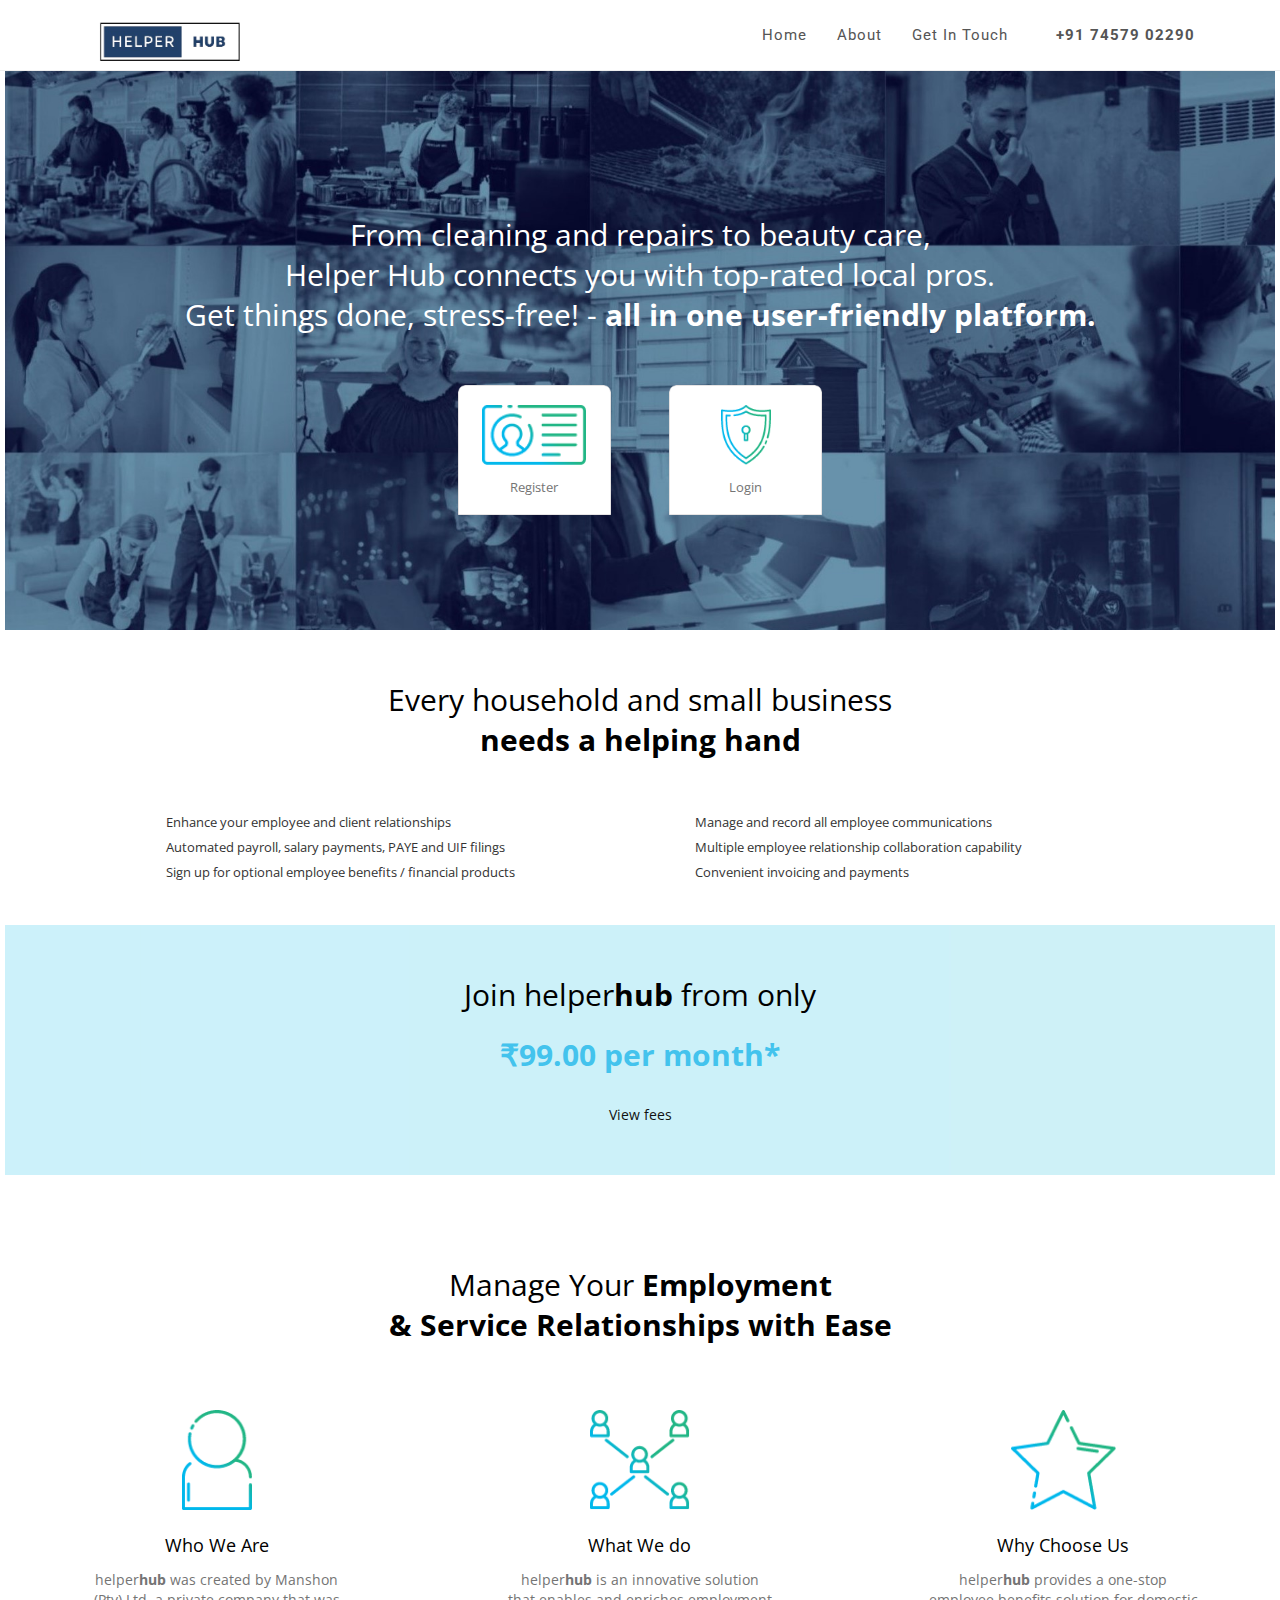
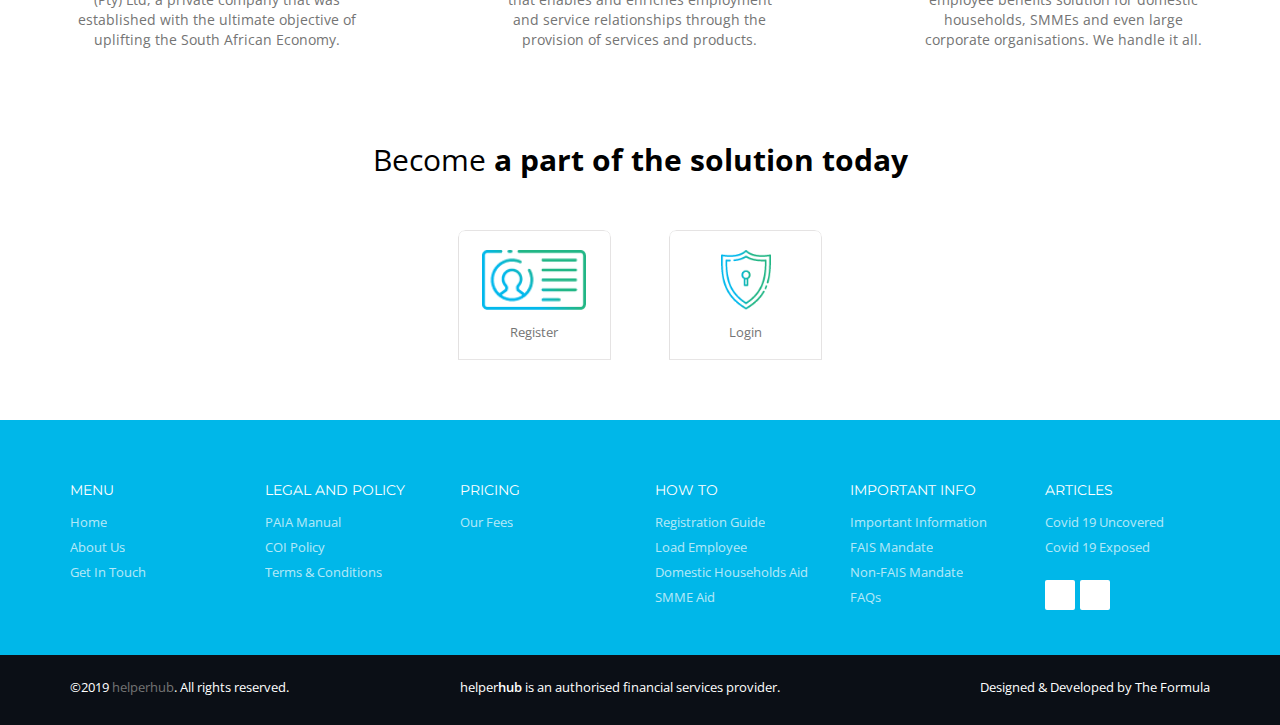
==== commit 62e185f0: "photos updated" ====
--- a/index.html
+++ b/index.html
@@ -1,5 +1,5 @@
 <html lang="en"><head>
-    <title>helperhub | Login</title>        
+    <title>HelperHub | Login</title>        
     <meta name="description" content="">
 <meta name="keywords" content="">
 <meta charset="utf-8">
@@ -138,7 +138,7 @@
             
               
               
-            </li><li class="#"><a href="tel:+917457902290" class="color-light"><i style="color: #1EB584" class="fa  fa-mobile-phone"></i> <strong>+91 74579 02290</strong></a>
+            </li><li class="#"><a href="tel:+91745 7902290" class="color-light"><i style="color: #1EB584" class="fa  fa-mobile-phone"></i> <strong>+91 74579 02290</strong></a>
 
 
         </li></ul>
@@ -149,17 +149,11 @@
         <br>
         <div id="formLogin1" class="row home-row">
             <div class="col-md-12">
-                <h2 class="color-light text-center mt50">The simplest way to manage your HR, payroll, payments and <br>optional employee benefits - <strong>all in one user-friendly platform.</strong></h2><br><br>
-            </div>
-            <div class="col-md-3 text-center">                    
+                <h2 class="color-light text-center mt50">From cleaning and repairs to beauty care,<br> Helper Hub connects you with top-rated local pros. <br> Get things done, stress-free!  - <strong>all in one user-friendly platform.</strong></h2><br><br>
+            </div>
+            <div class="col-md-4 text-center">                    
                 
-            </div>
-            <div class="col-md-2 text-center home-icon mb20">                    
-                <div class="home-box">
-                    <a href="book-a-demo.html"><img src="assets/img/icons/book-demo.png"></a>
-                    <p>Book a Demo</p>
-                </div>
-            </div>                
+            </div>            
             <div class="col-md-2 text-center home-icon mb20">                    
                 <div class="home-box">
                     <a href="registration-types.html"><img src="assets/img/icons/register-icon.png"></a>
@@ -176,16 +170,14 @@
 
             </div>
             
-            <div class="col-md-12 text-center mt20">
-                <a href="demo-video.html"><img style="width: 120px" src="assets/img/play-btn.png"> <span style="font-size: 30px" class="title-play color-light text-center mt50">Watch <strong>demo video</strong></span></a>
-            </div>                
+                          
         </div>
         
        
         <!--MOBILE TOP-->
         <div id="mobile-section" class="row mobile-home">
             <div class="col-md-12">
-                <h2 class="color-light text-center mt50">The simplest way to manage your HR, payroll, payments and <br>optional employee benefits - <strong>all in one user-friendly platform.</strong></h2><br><br>
+                <h2 class="color-light text-center mt50">The simplest way to manage your HR, payroll, payments and <br>optional employee benefits - <strong>all  allowing you to book and pay for services through a secure,</strong></h2><br><br>
             </div>
             <div class="col-md-12 text-center mt20">
                 <a href="demo-video.html"><img style="width: 65px" src="assets/img/play-btn.png"> <span style="font-size: 25px" class="title-play color-light text-center mt50">Watch <strong>demo video</strong></span></a>
@@ -193,15 +185,9 @@
         </div>
         
         <div id="mobile-section" class="row mobile-login mt40">
-            <div class="col-md-3 text-center">                    
+            <div class="col-md-4 text-center">                    
                 
-            </div>
-            <div class="col-md-2 text-center home-icon mb20">                    
-                <div class="home-box">
-                    <a href="book-a-demo.html"><img src="assets/img/icons/book-demo.png"></a>
-                    <p>Book a Demo</p>
-                </div>
-            </div>                 
+            </div>               
             <div class="col-md-2 text-center home-icon mb20">                    
                 <div class="home-box">
                     <a href="registration-types.html"><img src="assets/img/icons/register-icon.png"></a>
@@ -246,7 +232,7 @@
         <div class="row mb40 blue-bg text-center pb50">
             <div class="col-md-12">
                 <h2 class="text-center mt50">Join helper<strong>hub</strong> from only</h2>
-                <h2 class="text-center" style="color: #43c3ed"><strong>R49.45 per month*</strong></h2><br>
+                <h2 class="text-center" style="color: #43c3ed"><strong>₹99.00 per month*</strong></h2><br>
                 <a class="text-center mb50" target="_blank" href="pdf-docs/helperhub-Fee-Disclosure-Document.pdf">View fees </a>
             </div>
         </div>             
@@ -283,15 +269,9 @@
             <div class="col-md-12">
                 <h2 class="text-center mt50">Become <strong>a part of the solution today</strong></h2><br><br>
             </div>
-            <div class="col-md-3 text-center">                    
+            <div class="col-md-4 text-center">                    
                 
-            </div>
-            <div class="col-md-2 text-center home-icon mb20">                    
-                <div class="home-box">
-                    <a href="book-a-demo.html"><img src="assets/img/icons/book-demo.png"></a>
-                    <p>Book a Demo</p>
-                </div>
-            </div>                 
+            </div>                
             <div class="col-md-2 text-center home-icon mb20">                    
                 <div class="home-box">
                     <a href="registration-types.html"><img src="assets/img/icons/register-icon.png"></a>
@@ -312,14 +292,14 @@
 
     <!-- Footer Banner
     ===================================== -->
-    <div id="footer-banner" class="bg-dark2 pt50 pb50">
+    <!-- <div id="footer-banner" class="bg-dark2 pt50 pb50">
         <div class="container">
             <div class="row">   
-
-            </div>
-
-        </div>
-    </div>        
+            </div>
+            <img src="assets\img\bg\footer-banner.png" alt="">
+
+        </div>
+    </div>         -->
 
 
     <!-- Footer Area
@@ -441,6 +421,7 @@
         }
         .footer-two ul li a:hover {
             color: #000000 !important;
+            
         }
     </style> 
     <!-- JQuery Core
--- a/assets/css/main/main.css
+++ b/assets/css/main/main.css
@@ -4411,7 +4411,7 @@
 }
 
 .navbar-brand-footer {
-    background: url('../../img/logo/logo-gray.png') 0 0 no-repeat;
+    /* background: url('../../img/logo/logo-gray.png') 0 0 no-repeat; */
     display: block;
     width: 100px;
     height: 50px;
